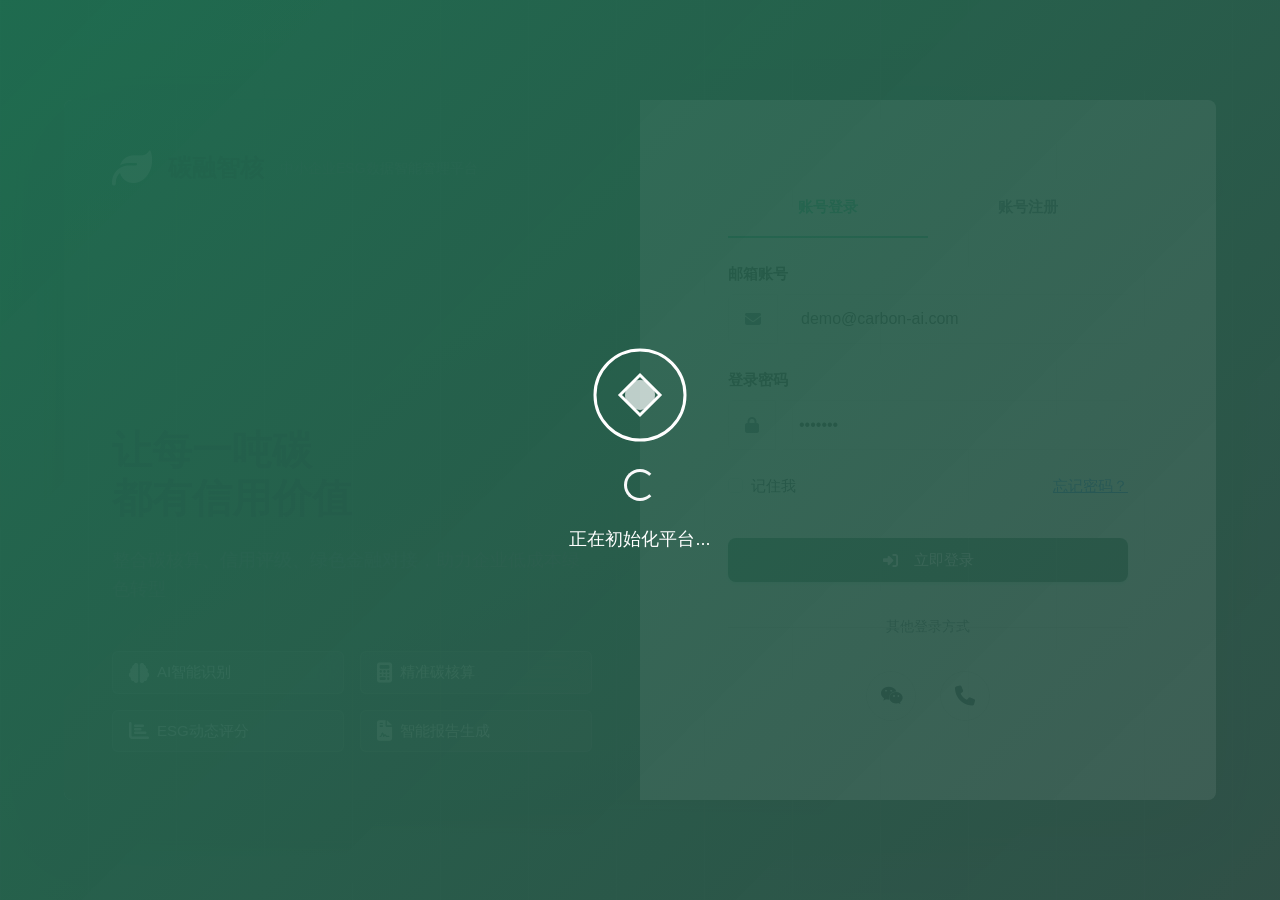
==== index.html @ c1883a3b "Add files via upload" ====
<!DOCTYPE html>
<html lang="zh-CN">
<head>
    <meta charset="UTF-8">
    <meta name="viewport" content="width=device-width, initial-scale=1.0">
    <title>碳融智核 - 中小企业ESG与碳数据智能管理平台</title>
    <meta name="description" content="专为中小企业打造的ESG数据自动化与绿色金融赋能平台，助力企业低成本、高效率完成绿色转型">
    <meta name="keywords" content="碳管理,ESG,绿色金融,中小企业,碳中和,可持续发展">
    
    <!-- Open Graph 社交媒体分享 -->
    <meta property="og:title" content="碳融智核 - 中小企业ESG智能管理平台">
    <meta property="og:description" content="让碳迹有信用，让绿色更融易">
    <meta property="og:image" content="images/og-image.jpg">
    <meta property="og:url" content="https://carbon-platform.com">
    
    <!-- 样式文件 -->
    <link rel="stylesheet" href="style.css">
    <link rel="stylesheet" href="https://cdnjs.cloudflare.com/ajax/libs/font-awesome/6.4.0/css/all.min.css">
    <link href="https://cdn.jsdelivr.net/npm/bootstrap@5.3.0/dist/css/bootstrap.min.css" rel="stylesheet">
    
    <!-- 图标 -->
    <link rel="icon" type="image/svg+xml" href="images/logo.svg">
    
    <!-- 数据可视化库 修复CDN引入顺序和稳定性 -->
    <script src="https://cdn.jsdelivr.net/npm/echarts@5.4.2/dist/echarts.min.js"></script>
    <script src="https://cdn.jsdelivr.net/npm/chart.js"></script>
    <script src="https://cdn.jsdelivr.net/npm/chartjs-plugin-datalabels@2.0.0"></script>
    <script src="visual-system.js"></script>
    
    <!-- 加载动画 -->
        <style>
        .fade-anim { animation: fadeInOut 2s infinite; }
        @keyframes fadeInOut { 0%, 100% { opacity: 0.4; } 50% { opacity: 1; box-shadow: 0 0 10px red; } }
        .flash-status { animation: flashText 1s infinite alternate; }
        @keyframes flashText { from { opacity: 1; } to { opacity: 0.5; } }

        .loading-overlay {
            position: fixed;
            top: 0;
            left: 0;
            width: 100%;
            height: 100%;
            background: linear-gradient(135deg, #1B5E20 0%, #2E7D32 100%);
            display: flex;
            flex-direction: column;
            justify-content: center;
            align-items: center;
            z-index: 9999;
            transition: opacity 0.5s ease;
        }

        /* 自动化事务流样式 */
        .event-stream-container {
            background: #f8f9fa;
            padding: 20px 0;
            border-bottom: 1px solid #e9ecef;
        }

        .event-stream {
            display: flex;
            align-items: center;
            justify-content: space-between;
            position: relative;
            padding: 20px 0;
        }

        .event-node {
            flex: 1;
            display: flex;
            flex-direction: column;
            align-items: center;
            position: relative;
            z-index: 2;
        }

        .event-icon {
            width: 60px;
            height: 60px;
            border-radius: 50%;
            background: #e9ecef;
            display: flex;
            align-items: center;
            justify-content: center;
            margin-bottom: 10px;
            transition: all 0.3s ease;
        }

        .event-icon i {
            font-size: 24px;
            color: #6c757d;
            transition: all 0.3s ease;
        }

        .event-content {
            text-align: center;
        }

        .event-content h6 {
            margin: 0 0 5px 0;
            font-size: 14px;
            font-weight: 600;
        }

        .event-content p {
            margin: 0 0 10px 0;
            font-size: 12px;
        }

        .event-status {
            font-size: 12px;
        }

        .status-indicator {
            padding: 2px 8px;
            border-radius: 10px;
            background: #e9ecef;
            color: #6c757d;
            transition: all 0.3s ease;
        }

        .event-connector {
            flex: 1;
            height: 2px;
            background: #e9ecef;
            position: relative;
            z-index: 1;
            transition: all 0.3s ease;
        }

        /* 完成状态样式 */
        .event-node.completed .event-icon {
            background: #28a745;
        }

        .event-node.completed .event-icon i {
            color: white;
        }

        .event-node.completed .status-indicator {
            background: #28a745;
        }

        /* 数据生命周期流水线样式 */
        #demo-upload .event-flow-container {
            display: flex;
            align-items: flex-start;
            gap: 20px;
            overflow: hidden;
            padding: 20px 0;
            width: 100%;
            max-width: 100%;
        }

        #demo-upload .event-step {
            display: flex;
            flex-direction: column;
            align-items: center;
            flex: 1;
            min-width: 120px;
        }

        #demo-upload .event-icon {
            width: 50px;
            height: 50px;
            border-radius: 50%;
            background: #6c757d;
            margin-bottom: 10px;
            position: relative;
            transition: all 0.3s ease;
        }

        #demo-upload .event-icon.completed {
            background: #28a745;
            box-shadow: 0 0 15px rgba(40, 167, 69, 0.5);
        }

        #demo-upload .event-icon.processing {
            background: #007bff;
            box-shadow: 0 0 15px rgba(0, 123, 255, 0.5);
            animation: spin 1s linear infinite;
        }

        @keyframes spin {
            0% { transform: rotate(0deg); }
            100% { transform: rotate(360deg); }
        }

        #demo-upload .event-step h6 {
            margin-bottom: 5px;
            font-size: 14px;
            font-weight: 600;
            text-align: center;
        }

        #demo-upload .event-step p {
            margin-bottom: 8px;
            font-size: 12px;
            text-align: center;
        }

        #demo-upload .event-status {
            margin-top: 5px;
        }

        #demo-upload .status-indicator {
            display: inline-block;
            padding: 2px 8px;
            border-radius: 10px;
            background: #e9ecef;
            color: #6c757d;
            font-size: 10px;
            text-align: center;
        }

        #demo-upload .event-step.completed .status-indicator {
            background: #d4edda;
            color: #155724;
        }

        #demo-upload .event-arrow {
            margin-top: 25px;
            width: 20px;
            height: 2px;
            background: #e9ecef;
            position: relative;
        }

        #demo-upload .event-arrow::after {
            content: '';
            position: absolute;
            right: 0;
            top: -3px;
            width: 0;
            height: 0;
            border-left: 6px solid #e9ecef;
            border-top: 4px solid transparent;
            border-bottom: 4px solid transparent;
        }

        /* 数据生命周期流水线样式 */
        #demo-upload .event-stream-container {
            padding: 0;
            margin-bottom: 0;
            border: none;
            background: transparent;
            backdrop-filter: none;
            -webkit-backdrop-filter: none;
            width: 100%;
            max-width: 100%;
            overflow: hidden;
        }

        #demo-upload .event-stream {
            display: flex;
            align-items: center;
            justify-content: space-between;
            position: relative;
            min-height: 100px;
            padding: 0;
            width: 100%;
            max-width: 100%;
            overflow: hidden;
        }

        #demo-upload .event-stream-line {
            position: absolute;
            top: 50%;
            left: 0;
            right: 0;
            height: 2px;
            background: #e9ecef;
            z-index: 0;
            transform: translateY(-50%);
        }

        #demo-upload .event-stream-line-glow {
            position: absolute;
            top: 50%;
            left: 0;
            right: 0;
            height: 2px;
            background: linear-gradient(90deg, transparent, #28a745, transparent);
            z-index: 1;
            transform: translateY(-50%);
            animation: glow 2s ease-in-out infinite;
        }

        @keyframes glow {
            0% {
                background-position: -100% 0;
            }
            100% {
                background-position: 100% 0;
            }
        }

        #demo-upload .event-node {
            position: relative;
            z-index: 2;
            display: flex;
            flex-direction: column;
            align-items: center;
            flex: 1;
            cursor: pointer;
            transition: transform 0.3s ease;
        }

        #demo-upload .event-node:hover {
            transform: translateY(-5px);
        }

        #demo-upload .event-icon {
            width: 50px;
            height: 50px;
            border-radius: 50%;
            background: #6c757d;
            color: white;
            display: flex;
            align-items: center;
            justify-content: center;
            margin-bottom: 10px;
            position: relative;
            transition: all 0.3s ease;
            box-shadow: 0 4px 6px rgba(0, 0, 0, 0.1);
        }

        #demo-upload .event-icon i {
            font-size: 20px;
            color: white;
        }

        #demo-upload .event-icon.completed {
            background: #28a745;
            box-shadow: 0 0 15px rgba(40, 167, 69, 0.5);
        }

        #demo-upload .event-icon.completed::after {
            content: '';
            position: absolute;
            top: -2px;
            left: -2px;
            right: -2px;
            bottom: -2px;
            border-radius: 50%;
            background: linear-gradient(45deg, #28a745, #20c997, #28a745);
            z-index: -1;
            animation: pulse 2s ease-in-out infinite;
        }

        @keyframes pulse {
            0% {
                transform: scale(1);
                opacity: 1;
            }
            50% {
                transform: scale(1.05);
                opacity: 0.7;
            }
            100% {
                transform: scale(1);
                opacity: 1;
            }
        }

        #demo-upload .ripple {
            position: absolute;
            top: 50%;
            left: 50%;
            width: 0;
            height: 0;
            border-radius: 50%;
            background: rgba(255, 255, 255, 0.3);
            transform: translate(-50%, -50%);
            transition: width 0.6s, height 0.6s;
        }

        #demo-upload .event-icon.completed .ripple {
            width: 100px;
            height: 100px;
            opacity: 0;
            animation: ripple 2s ease-out infinite;
        }

        @keyframes ripple {
            0% {
                width: 0;
                height: 0;
                opacity: 0.5;
            }
            100% {
                width: 100px;
                height: 100px;
                opacity: 0;
            }
        }

        #demo-upload .event-label {
            font-size: 12px;
            text-align: center;
            font-weight: 500;
            color: #495057;
            transition: color 0.3s ease;
        }

        #demo-upload .event-node:hover .event-label {
            color: #28a745;
        }

        .event-connector.completed {
            background: #28a745;
        }

        /* 进行中状态样式 */
        .event-node.processing .event-icon {
            background: #007bff;
            animation: pulse 1.5s infinite;
        }

        .event-node.processing .event-icon i {
            color: white;
        }

        .event-node.processing .status-indicator {
            background: #007bff;
            color: white;
        }

        @keyframes pulse {
            0% {
                box-shadow: 0 0 0 0 rgba(0, 123, 255, 0.7);
            }
            70% {
                box-shadow: 0 0 0 10px rgba(0, 123, 255, 0);
            }
            100% {
                box-shadow: 0 0 0 0 rgba(0, 123, 255, 0);
            }
        }
        .loading-logo {
            width: 100px;
            height: 100px;
            margin-bottom: 20px;
            animation: pulse 2s infinite;
        }
        .loading-text {
            color: white;
            font-size: 1.5rem;
            margin-top: 20px;
        }
        @keyframes pulse {
            0% { transform: scale(1); }
            50% { transform: scale(1.1); }
            100% { transform: scale(1); }
        }
        /* 修复同步提示框默认隐藏 */
        #databaseStatus {
            display: none;
        }
    </style>
</head>
<body>
    <!-- 加载动画 -->
    <div id="loadingOverlay" class="loading-overlay">
        <div class="loading-logo">
            <svg viewBox="0 0 100 100">
                <circle cx="50" cy="50" r="45" fill="none" stroke="white" stroke-width="3"/>
                <path d="M30,50 L50,30 L70,50 L50,70 Z" fill="none" stroke="white" stroke-width="3"/>
                <circle cx="50" cy="50" r="15" fill="white" opacity="0.7"/>
            </svg>
        </div>
        <div class="spinner-border text-light" role="status">
            <span class="visually-hidden">加载中...</span>
        </div>
        <div class="loading-text">正在初始化平台...</div>
    </div>

    <!-- 登录页面容器 -->
    <div id="loginPage" class="login-page">
        <div class="login-container">
            <div class="login-left">
                <div class="login-brand">
                    <i class="fas fa-leaf"></i>
                    <h1>碳融智核</h1>
                    <p>中小企业ESG数据智能管理平台</p>
                </div>
                <div class="login-slogan">
                    <h2>让每一吨碳<br><span>都有信用价值</span></h2>
                    <p>整合碳核算、信用评级、绿色金融对接，助力企业低成本绿色转型</p>
                    <div class="login-features">
                        <div class="feature-item">
                            <i class="fas fa-brain"></i>
                            <span>AI智能识别</span>
                        </div>
                        <div class="feature-item">
                            <i class="fas fa-calculator"></i>
                            <span>精准碳核算</span>
                        </div>
                        <div class="feature-item">
                            <i class="fas fa-chart-bar"></i>
                            <span>ESG动态评分</span>
                        </div>
                        <div class="feature-item">
                            <i class="fas fa-file-contract"></i>
                            <span>智能报告生成</span>
                        </div>
                    </div>
                </div>
            </div>
            <div class="login-right">
                <div class="login-form-box">
                    <div class="login-tabs">
                        <button class="login-tab active" data-tab="login">账号登录</button>
                        <button class="login-tab" data-tab="register">账号注册</button>
                    </div>
                    <div id="loginForm" class="login-content active">
                        <form id="loginFormContent">
                            <div class="mb-4">
                                <label class="form-label">邮箱账号</label>
                                <div class="input-group">
                                    <span class="input-group-text"><i class="fas fa-envelope"></i></span>
                                    <input type="email" class="form-control" placeholder="请输入登录邮箱" value="demo@carbon-ai.com" required>
                                </div>
                            </div>
                            <div class="mb-4">
                                <label class="form-label">登录密码</label>
                                <div class="input-group">
                                    <span class="input-group-text"><i class="fas fa-lock"></i></span>
                                    <input type="password" class="form-control" placeholder="请输入登录密码" value="demo123" required>
                                </div>
                            </div>
                            <div class="mb-4 form-check">
                                <input type="checkbox" class="form-check-input" id="rememberMe">
                                <label class="form-check-label" for="rememberMe">记住我</label>
                                <a href="#" class="float-end">忘记密码？</a>
                            </div>
                            <button type="submit" class="btn btn-primary w-100 btn-lg login-btn">
                                <i class="fas fa-sign-in-alt me-2"></i>立即登录
                            </button>
                        </form>
                        <div class="login-divider">
                            <span>其他登录方式</span>
                        </div>
                        <div class="login-other">
                            <button class="other-login-btn"><i class="fab fa-weixin"></i></button>
                            <button class="other-login-btn"><i class="fas fa-phone"></i></button>
                        </div>
                    </div>
                    <div id="registerForm" class="login-content">
                        <form id="registerFormContent">
                            <div class="row">
                                <div class="col-md-6 mb-3">
                                    <label class="form-label">姓名</label>
                                    <input type="text" class="form-control" placeholder="请输入姓名" required>
                                </div>
                                <div class="col-md-6 mb-3">
                                    <label class="form-label">企业名称</label>
                                    <input type="text" class="form-control" placeholder="请输入企业名称">
                                </div>
                            </div>
                            <div class="mb-3">
                                <label class="form-label">邮箱</label>
                                <input type="email" class="form-control" placeholder="请输入邮箱" required>
                            </div>
                            <div class="mb-3">
                                <label class="form-label">密码</label>
                                <input type="password" class="form-control" placeholder="至少8位字符" required>
                            </div>
                            <div class="mb-3">
                                <label class="form-label">确认密码</label>
                                <input type="password" class="form-control" placeholder="再次输入密码" required>
                            </div>
                            <div class="mb-4 form-check">
                                <input type="checkbox" class="form-check-input" id="agreeTerms" required>
                                <label class="form-check-label" for="agreeTerms">我已阅读并同意《用户服务协议》和《隐私政策》</label>
                            </div>
                            <button type="submit" class="btn btn-success w-100 btn-lg">
                                <i class="fas fa-user-plus me-2"></i>注册账号
                            </button>
                        </form>
                    </div>
                </div>
            </div>
        </div>
    </div>

    <!-- 主应用容器（登录后显示） -->
   <div id="appMain" class="app-main">
        <!-- 顶部导航栏 -->
       <nav class="top-navbar" id="mainNavbar">
            <div class="navbar-left">
                <button class="sidebar-toggle" id="sidebarToggle">
                    <i class="fas fa-bars"></i>
                </button>
                <a class="navbar-brand" href="#home">
                    <i class="fas fa-leaf me-2"></i>
                    <strong>碳融智核</strong>
                    <small class="text-light ms-2 d-none d-md-inline">ESG数据智能平台</small>
                </a>
            </div>
            <div class="navbar-right">
                <div class="nav-item me-3">
                    <button class="btn btn-outline-light btn-sm" id="themeToggle">
                        <i class="fas fa-moon"></i>
                    </button>
                </div>
                <div class="nav-item dropdown">
                    <button class="btn btn-outline-light dropdown-toggle" type="button" data-bs-toggle="dropdown">
                        <i class="fas fa-bell me-1"></i>
                        <span class="badge bg-danger">3</span>
                    </button>
                    <ul class="dropdown-menu dropdown-menu-end">
                        <li><a class="dropdown-item" href="#">政策更新提醒</a></li>
                        <li><a class="dropdown-item" href="#">报告生成完成</a></li>
                        <li><a class="dropdown-item" href="#">金融产品推荐</a></li>
                    </ul>
                </div>
                <div class="nav-item ms-3">
                    <div class="user-info dropdown">
                        <button class="btn btn-outline-light dropdown-toggle" type="button" data-bs-toggle="dropdown" id="userInfoBtn">
                            <i class="fas fa-user me-1"></i>
                            <span id="userName">用户</span>
                        </button>
                        <ul class="dropdown-menu dropdown-menu-end">
                            <li><a class="dropdown-item" href="#profile"><i class="fas fa-user-circle me-2"></i>个人中心</a></li>
                            <li><a class="dropdown-item" href="#settings"><i class="fas fa-cog me-2"></i>账号设置</a></li>
                            <li><hr class="dropdown-divider"></li>
                            <li><a class="dropdown-item" href="#" id="logoutBtn"><i class="fas fa-sign-out-alt me-2"></i>退出登录</a></li>
                        </ul>
                    </div>
                </div>
            </div>
        </nav>
<!-- ★ 新增 app-body 包裹层 -->
<div class="app-body">
    <!-- 侧边栏遮罩（移动端） -->
    <div class="sidebar-overlay" id="sidebarOverlay"></div>
    <!-- 左侧侧边栏 -->
    <aside class="sidebar" id="sidebar">
        <div class="sidebar-search">
            <input 
                id="searchInput" 
                type="text" 
                placeholder="搜索页面 / 功能" 
                autocomplete="off"
            >
            <div id="searchResults" class="sidebar-search-results" aria-live="polite"></div>
        </div>

        <div class="sidebar-menu">
            <ul class="menu-list">
                <li class="menu-item active">
                    <a href="#home" class="menu-link" onclick="document.getElementById('breadcrumb').innerHTML='<a href=&quot;#home&quot; style=&quot;color:#009664; text-decoration:none;&quot;>首页</a> / 首页概览'">
                        <i class="fas fa-home"></i><span>首页概览</span>
                    </a>
                </li>

                <li>
                    <div class="menu-title text-success fw-bold" onclick="const sub=this.parentNode.querySelector('.sub');sub.style.display=sub.style.display=='none'?'block':'none'">
                        ★ 核心业务流 <i class="fas fa-chevron-down"></i>
                    </div>
                    <ul class="sub" style="padding-left:0; display:block;">
                        <li class="menu-item" data-page="demo-upload"><a href="#demo-upload" class="menu-link" onclick="document.getElementById('breadcrumb').innerHTML='<a href=&quot;#home&quot; style=&quot;color:#009664; text-decoration:none;&quot;>首页</a> / 核心业务流 / 上传识别'"><i class="fas fa-file-invoice"></i><span>上传识别</span></a></li>
                        <li class="menu-item" data-page="demo-carbon"><a href="#demo-carbon" class="menu-link" onclick="document.getElementById('breadcrumb').innerHTML='<a href=&quot;#home&quot; style=&quot;color:#009664; text-decoration:none;&quot;>首页</a> / 核心业务流 / 自动化碳核算'"><i class="fas fa-calculator"></i><span>自动化碳核算</span></a></li>
                        <li class="menu-item" data-page="demo-risk"><a href="#demo-risk" class="menu-link" onclick="document.getElementById('breadcrumb').innerHTML='<a href=&quot;#home&quot; style=&quot;color:#009664; text-decoration:none;&quot;>首页</a> / 核心业务流 / 风控检测'"><i class="fas fa-shield-alt"></i><span>风控检测</span></a></li>
                        <li class="menu-item" data-page="demo-report"><a href="#demo-report" class="menu-link" onclick="document.getElementById('breadcrumb').innerHTML='<a href=&quot;#home&quot; style=&quot;color:#009664; text-decoration:none;&quot;>首页</a> / 核心业务流 / AI诊断报告'"><i class="fas fa-robot"></i><span>AI 诊断报告</span></a></li>
                    </ul>
                </li>

                <li>
                    <div class="menu-title" onclick="const sub=this.parentNode.querySelector('.sub');sub.style.display=sub.style.display=='none'?'block':'none'">
                        数据管理 <i class="fas fa-chevron-down"></i>
                    </div>
                    <ul class="sub" style="padding-left:0; display:block;">
                        <li class="menu-item" data-page="features"><a href="#features" class="menu-link" onclick="document.getElementById('breadcrumb').innerHTML='<a href=&quot;#home&quot; style=&quot;color:#009664; text-decoration:none;&quot;>首页</a> / 数据管理 / 产品功能'"><i class="fas fa-cube"></i><span>产品功能</span></a></li>
                        <li class="menu-item" data-page="esg-calculator"><a href="#esg-calculator" class="menu-link" onclick="document.getElementById('breadcrumb').innerHTML='<a href=&quot;#home&quot; style=&quot;color:#009664; text-decoration:none;&quot;>首页</a> / 数据管理 / ESG智能计算器'"><i class="fas fa-calculator"></i><span>ESG智能计算器</span></a></li>
                        <li class="menu-item" data-page="data-center"><a href="#data-center" class="menu-link" onclick="document.getElementById('breadcrumb').innerHTML='<a href=&quot;#home&quot; style=&quot;color:#009664; text-decoration:none;&quot;>首页</a> / 数据管理 / 数据报告中心'"><i class="fas fa-file-alt"></i><span>数据报告中心</span></a></li>
                        <li class="menu-item" data-page="finance-match"><a href="#finance-match" class="menu-link" onclick="document.getElementById('breadcrumb').innerHTML='<a href=&quot;#home&quot; style=&quot;color:#009664; text-decoration:none;&quot;>首页</a> / 数据管理 / 绿色金融对接'"><i class="fas fa-handshake"></i><span>绿色金融对接</span></a></li>
                    </ul>
                </li>

                <li>
                    <div class="menu-title" onclick="const sub=this.parentNode.querySelector('.sub');sub.style.display=sub.style.display=='none'?'block':'none'">
                        行业服务 <i class="fas fa-chevron-down"></i>
                    </div>
                    <ul class="sub" style="padding-left:0; display:block;">
                        <li class="menu-item" data-page="solutions"><a href="#solutions" class="menu-link" onclick="document.getElementById('breadcrumb').innerHTML='<a href=&quot;#home&quot; style=&quot;color:#009664; text-decoration:none;&quot;>首页</a> / 行业服务 / 行业解决方案'"><i class="fas fa-gem"></i><span>行业解决方案</span></a></li>
                        <li class="menu-item" data-page="cases"><a href="#cases" class="menu-link" onclick="document.getElementById('breadcrumb').innerHTML='<a href=&quot;#home&quot; style=&quot;color:#009664; text-decoration:none;&quot;>首页</a> / 行业服务 / 客户成功案例'"><i class="fas fa-briefcase"></i><span>客户成功案例</span></a></li>
                    </ul>
                </li>

                <li>
                    <div class="menu-title" onclick="const sub=this.parentNode.querySelector('.sub');sub.style.display=sub.style.display=='none'?'block':'none'">
                        系统设置 <i class="fas fa-chevron-down"></i>
                    </div>
                    <ul class="sub" style="padding-left:0; display:block;">
                        <li class="menu-item" data-page="about"><a href="#about" class="menu-link" onclick="document.getElementById('breadcrumb').innerHTML='<a href=&quot;#home&quot; style=&quot;color:#009664; text-decoration:none;&quot;>首页</a> / 系统设置 / 关于我们'"><i class="fas fa-info-circle"></i><span>关于我们</span></a></li>
                        <li class="menu-item" data-page="settings"><a href="#settings" class="menu-link" onclick="document.getElementById('breadcrumb').innerHTML='<a href=&quot;#home&quot; style=&quot;color:#009664; text-decoration:none;&quot;>首页</a> / 系统设置 / 系统设置'"><i class="fas fa-cog"></i><span>系统设置</span></a></li>
                    </ul>
                </li>
            </ul>
        </div>
    </aside>

        <!-- 主内容区域 -->
        <main class="main-content" id="mainContent">
            <!-- 快捷工具栏 -->
            <div class="quick-toolbar">
                <button class="tool-btn" data-bs-toggle="modal" data-bs-target="#calculatorModal" title="碳计算器">
                    <i class="fas fa-calculator"></i>
                </button>
                <button class="tool-btn" data-bs-toggle="modal" data-bs-target="#reportModal" title="报告生成">
                    <i class="fas fa-file-alt"></i>
                </button>
                <button class="tool-btn" onclick="window.open('https://carbon-platform.com/docs', '_blank')" title="使用文档">
                    <i class="fas fa-book"></i>
                </button>
                <button class="tool-btn" id="scrollTopBtn" title="返回顶部">
                    <i class="fas fa-arrow-up"></i>
                </button>
            </div>

            <!-- 自动化事务流组件 -->


            <!-- 页面容器 - 所有原有功能模块完整保留 -->
            <div class="page-container">
                <!-- 首页模块 -->
             <section id="home" class="page-section active">
    
    <div class="hero-section">
        <div class="container">
            <div class="row align-items-center">
                <div class="col-lg-6">
                    <h1 class="display-4 fw-bold mb-4 animate-text">
                        让每一吨碳<br>
                        <span class="text-gradient">都有信用价值</span>
                    </h1>
                    <p class="lead mb-4">
                        专为中小企业打造的ESG数据自动化平台，整合碳核算、信用评级、绿色金融对接，助力企业实现低成本绿色转型。
                    </p>
                    
                    <div class="hero-stats mb-5">
                        <div class="row g-3">
                            <div class="col-4">
                                <div class="stat-item">
                                    <div class="stat-value" data-count="5000">0</div>
                                    <div class="stat-label">服务企业</div>
                                </div>
                            </div>
                            <div class="col-4">
                                <div class="stat-item">
                                    <div class="stat-value" data-count="70">0</div>
                                    <div class="stat-label">成本降低%</div>
                                </div>
                            </div>
                            <div class="col-4">
                                <div class="stat-item">
                                    <div class="stat-value" data-count="24">0</div>
                                    <div class="stat-label">报告生成(小时)</div>
                                </div>
                            </div>
                        </div>
                    </div>
                    
                    <div class="d-flex flex-wrap gap-3 mb-5">
                        <a href="#solutions" class="btn btn-primary btn-lg page-link" data-page="solutions">
                            <i class="fas fa-rocket me-2"></i>立即体验
                        </a>
                        <a href="#features" class="btn btn-outline-light btn-lg page-link" data-page="features">
                            <i class="fas fa-play-circle me-2"></i>观看演示
                        </a>
                        <button class="btn btn-light btn-lg" data-bs-toggle="modal" data-bs-target="#contactModal">
                            <i class="fas fa-phone-alt me-2"></i>联系我们
                        </button>
                    </div>
                </div>
                <div class="col-lg-5 ms-auto d-none d-lg-block">
                    <div class="hero-insight-panel">
                        <div class="insight-header">
                            <div>
                                <span class="insight-kicker">Carbon Flow</span>
                                <h3>ESG Data Loop</h3>
                            </div>
                            <span class="insight-status">Live</span>
                        </div>
                        <div class="insight-metrics">
                            <div>
                                <strong>45,820</strong>
                                <span>tCO2e</span>
                            </div>
                            <div>
                                <strong>86</strong>
                                <span>ESG Score</span>
                            </div>
                            <div>
                                <strong>A</strong>
                                <span>Credit</span>
                            </div>
                        </div>
                        <div class="carbon-flow-visual">
                            <span class="flow-node node-ocr">OCR</span>
                            <span class="flow-node node-calc">Carbon</span>
                            <span class="flow-node node-risk">Risk</span>
                            <span class="flow-node node-finance">Finance</span>
                            <span class="flow-line line-1"></span>
                            <span class="flow-line line-2"></span>
                            <span class="flow-line line-3"></span>
                        </div>
                        <div class="insight-bars">
                            <div><span>Scope 1</span><i style="--v: 42%"></i></div>
                            <div><span>Scope 2</span><i style="--v: 76%"></i></div>
                            <div><span>Scope 3</span><i style="--v: 58%"></i></div>
                        </div>
                    </div>
                </div>
            </div>
        </div>
    </div>

    <div class="dashboard-container">
        
        <div class="stat-cards-row">
            <div class="stat-card" onclick="document.querySelector('[data-page=\'demo-upload\'] a').click()">
                <div class="stat-icon"><i class="fas fa-file-invoice"></i></div>
                <div class="stat-info">
                    <div class="stat-title">累计处理文件</div>
                 <div class="stat-number" data-kpi="total_vouchers" data-target="0">0</div>
                </div>
            </div>
            <div class="stat-card" onclick="document.querySelector('[data-page=\'demo-calc\'] a').click()">
                <div class="stat-icon"><i class="fas fa-leaf"></i></div>
                <div class="stat-info">
                    <div class="stat-title">总碳核算量 (吨)</div>
                  <div class="stat-number" data-kpi="total_carbon_emission" data-target="0">0</div>
                </div>
            </div>
            <div class="stat-card">
                <div class="stat-icon"><i class="fas fa-chart-line"></i></div>
                <div class="stat-info">
                    <div class="stat-title">企业平均 ESG 得分</div>
                    <div class="stat-number" data-kpi="average_esg_score" data-target="0">0</div>
                </div>
            </div>
            <div class="stat-card" onclick="document.querySelector('[data-page=\'finance-match\'] a').click()">
                <div class="stat-icon"><i class="fas fa-handshake"></i></div>
                <div class="stat-info">
                    <div class="stat-title">成功对接金融产品</div>
                  <div class="stat-number" data-kpi="matched_finance_products" data-target="0">0</div>
                </div>
            </div>
        </div>

        <div class="home-intelligence-grid">
            <div class="intel-tile tile-carbon">
                <div class="intel-icon"><i class="fas fa-cloud"></i></div>
                <div class="intel-content">
                    <span class="intel-label">累计核算碳排</span>
                    <strong>128,460</strong>
                    <small>tCO2e 已纳入可信核算口径</small>
                </div>
                <div class="intel-pulse"></div>
            </div>
            <div class="intel-tile tile-health">
                <div class="intel-icon"><i class="fas fa-heart-pulse"></i></div>
                <div class="intel-content">
                    <span class="intel-label">碳资产健康度评分</span>
                    <strong>87.6</strong>
                    <small>处于行业绿色金融准入优良区间</small>
                </div>
                <div class="intel-ring" aria-hidden="true"></div>
            </div>
            <div class="intel-tile tile-chain">
                <div class="intel-icon"><i class="fas fa-cubes"></i></div>
                <div class="intel-content">
                    <span class="intel-label">区块链节点运行状态</span>
                    <strong>99.98%</strong>
                    <small>4 个存证节点在线，最近同步 8 秒前</small>
                </div>
                <div class="intel-node-line" aria-hidden="true"></div>
            </div>
        </div>

        <div class="home-panorama-card">
            <div class="panorama-header">
                <div>
                    <span class="insight-kicker">Business Trend</span>
                    <h3>排放趋势与行业基准定位</h3>
                    <p>以月度核算结果对比行业平均与绿色标杆，快速判断企业当前减排压力与融资可解释空间。</p>
                </div>
                <div class="panorama-legend">
                    <span><i class="legend-dot dot-self"></i>本企业</span>
                    <span><i class="legend-dot dot-industry"></i>行业平均</span>
                    <span><i class="legend-dot dot-benchmark"></i>绿色标杆</span>
                </div>
            </div>
            <div id="homePanoramaChart" class="home-panorama-chart"></div>
            <div class="panorama-caption">
                当前企业排放强度自 3 月后持续下行，但仍高于绿色标杆区间，建议优先治理外购电力与运输活动数据。
            </div>
        </div>

        <div class="dashboard-main-row">
            <div class="recent-records-panel">
                <h3><i class="fas fa-history"></i> 最近核算记录</h3>
                <table class="recent-table">
                    <thead>
                        <tr>
                            <th>企业名称</th>
                            <th>核算时间</th>
                            <th>ESG 评级</th>
                            <th>状态</th>
                        </tr>
                    </thead>
                    <tbody>
                        <tr>
                            <td>绿能科技股份有限公司</td>
                            <td>2025-10-25 14:30</td>
                            <td><span class="badge badge-a">A级</span></td>
                            <td><span class="status success">已完成</span></td>
                        </tr>
                        <tr>
                            <td>环宇制造工厂</td>
                            <td>2025-10-24 09:15</td>
                            <td><span class="badge badge-b">B级</span></td>
                            <td><span class="status success">已完成</span></td>
                        </tr>
                        <tr>
                            <td>未来出行物流公司</td>
                            <td>2025-10-24 16:45</td>
                            <td><span class="badge badge-c">C级</span></td>
                            <td><span class="status warning">需复核</span></td>
                        </tr>
                    </tbody>
                </table>
            </div>
        </div>

        

    </div>
</section>

                <!-- 产品功能模块 -->
                <section id="features" class="page-section section-padding">
                    <div class="container">
                        <div class="section-header text-center mb-5">
                            <h2 class="section-title">核心产品功能</h2>
                            <p class="section-subtitle">一站式解决中小企业碳管理与ESG数据挑战</p>
                        </div>
                        
                        <div class="row g-4">
                            <!-- 功能卡片 -->
                            <div class="col-lg-3 col-md-6">
                                <div class="feature-card" data-aos="fade-up">
                                    <div class="feature-icon">
                                        <i class="fas fa-brain"></i>
                                    </div>
                                    <h4>AI智能识别</h4>
                                    <p>基于OCR+NLP技术，自动识别发票、账单、物流单等票据，准确率>95%</p>
                                    <ul class="feature-list">
                                        <li>支持20+种票据格式</li>
                                        <li>多语言识别</li>
                                        <li>批量处理</li>
                                    </ul>
                                    <button class="btn btn-sm btn-outline-primary" data-bs-toggle="modal" data-bs-target="#ocrDemoModal">
                                        体验识别
                                    </button>
                                </div>
                            </div>
                            
                            <div class="col-lg-3 col-md-6">
                                <div class="feature-card" data-aos="fade-up" data-aos-delay="100">
                                    <div class="feature-icon">
                                        <i class="fas fa-calculator"></i>
                                    </div>
                                    <h4>精准碳核算</h4>
                                    <p>符合国家标准的核算体系，覆盖范围1、2、3碳排放</p>
                                    <ul class="feature-list">
                                        <li>50+行业排放因子库</li>
                                        <li>自动化计算引擎</li>
                                        <li>动态更新因子</li>
                                    </ul>
                                    <button class="btn btn-sm btn-outline-primary" onclick="openCalculator('carbon')">
                                        开始计算
                                    </button>
                                </div>
                            </div>
                            
                            <div class="col-lg-3 col-md-6">
                                <div class="feature-card" data-aos="fade-up" data-aos-delay="200">
                                    <div class="feature-icon">
                                        <i class="fas fa-chart-bar"></i>
                                    </div>
                                    <h4>ESG动态评分</h4>
                                    <p>多维度评分模型，实时反映企业ESG表现</p>
                                    <ul class="feature-list">
                                        <li>环境(E)维度评分</li>
                                        <li>社会(S)维度评分</li>
                                        <li>治理(G)维度评分</li>
                                    </ul>
                                    <button class="btn btn-sm btn-outline-primary" onclick="openCalculator('esg')">
                                        查看评分
                                    </button>
                                </div>
                            </div>
                            
                            <div class="col-lg-3 col-md-6">
                                <div class="feature-card" data-aos="fade-up" data-aos-delay="300">
                                    <div class="feature-icon">
                                        <i class="fas fa-file-contract"></i>
                                    </div>
                                    <h4>智能报告生成</h4>
                                    <p>AIGC技术自动生成合规报告，支持多场景适配</p>
                                    <ul class="feature-list">
                                        <li>10+报告模板</li>
                                        <li>分钟级生成</li>
                                        <li>多格式导出</li>
                                    </ul>
                                    <button class="btn btn-sm btn-outline-primary" data-bs-toggle="modal" data-bs-target="#reportModal">
                                        生成报告
                                    </button>
                                </div>
                            </div>
                        </div>
                        
                        <!-- 功能展示 -->
                        <div class="row mt-5 pt-5">
                            <div class="col-lg-6">
                                <div class="feature-demo">
                                    <div class="demo-header">
                                        <h3><i class="fas fa-bolt me-2"></i>实时数据驾驶舱</h3>
                                        <p class="text-muted">可视化监控企业碳足迹与ESG表现</p>
                                    </div>
                                    <div class="demo-content">
                                        <div id="dashboardDemo" style="height: 400px;"></div>
                                    </div>
                                </div>
                            </div>
                            <div class="col-lg-6">
                                <div class="feature-demo">
                                    <div class="demo-header">
                                        <h3><i class="fas fa-university me-2"></i>绿色金融对接</h3>
                                        <p class="text-muted">连接银行、投资机构的绿色金融产品</p>
                                    </div>
                                    <div class="demo-content">
                                        <div class="finance-products">
                                            <div class="product-card featured">
                                                <div class="product-badge">热门</div>
                                                <h5>绿色信贷优惠包</h5>
                                                <div class="product-details">
                                                    <p><i class="fas fa-percentage text-success me-2"></i>利率优惠：LPR-50BP</p>
                                                    <p><i class="fas fa-money-bill-wave text-primary me-2"></i>额度：最高500万元</p>
                                                    <p><i class="fas fa-clock text-warning me-2"></i>期限：1-3年</p>
                                                </div>
                                                <button class="btn btn-sm btn-success w-100 mt-3" onclick="applyProduct(1)">
                                                    立即申请
                                                </button>
                                            </div>
                                            <div class="product-card">
                                                <h5>供应链绿色金融</h5>
                                                <div class="product-details">
                                                    <p><i class="fas fa-percentage text-success me-2"></i>账期延长至90天</p>
                                                    <p><i class="fas fa-tags text-primary me-2"></i>需ESG评分≥75分</p>
                                                </div>
                                                <button class="btn btn-sm btn-outline-primary w-100 mt-3" onclick="applyProduct(2)">
                                                    查看详情
                                                </button>
                                            </div>
                                        </div>
                                    </div>
                                </div>
                            </div>
                        </div>
                    </div>
                </section>

                <!-- ESG计算器模块 -->
                <section id="esg-calculator" class="page-section section-padding bg-light">
                    <section id="esg-calc" class="page-section">
    <div class="container mt-4">
        <div class="d-flex justify-content-between align-items-center mb-4">
            <h2><i class="fas fa-calculator text-success me-2"></i>ESG 智能评价中心</h2>
            <button class="btn btn-outline-success btn-sm" onclick="triggerESGAnimation()">
                <i class="fas fa-sync-alt me-1"></i> 重新计算
            </button>
        </div>

        <div class="row">
            <div class="col-lg-4">
                <div class="card shadow-sm text-center mb-4 score-card">
                    <div class="card-body">
                        <h5 class="text-muted">ESG 综合评分</h5>
                        <div class="display-1 fw-bold text-success my-3" id="esg-total-score">0</div>
                        <div class="badge bg-success fs-6 px-3 py-2">评级：A (极佳)</div>
                        <hr>
                        <div class="row">
                            <div class="col-4">
                                <div class="fw-bold">E</div>
                                <div class="text-success" id="score-e">0</div>
                            </div>
                            <div class="col-4 border-start border-end">
                                <div class="fw-bold">S</div>
                                <div class="text-primary" id="score-s">0</div>
                            </div>
                            <div class="col-4">
                                <div class="fw-bold">G</div>
                                <div class="text-info" id="score-g">0</div>
                            </div>
                        </div>
                    </div>
                </div>

                <div class="card shadow-sm mb-4">
                    <div class="card-body">
                        <h6><i class="fas fa-info-circle text-muted me-2"></i>维度权重说明</h6>
                        <ul class="list-unstyled small mb-0 mt-3">
                            <li class="mb-2"><span class="dot bg-success"></span> <strong>环境 (E):</strong> 碳排放、资源消耗 (40%)</li>
                            <li class="mb-2"><span class="dot bg-primary"></span> <strong>社会 (S):</strong> 员工权益、供应链管理 (30%)</li>
                            <li><span class="dot bg-info"></span> <strong>治理 (G):</strong> 合规性、透明度 (30%)</li>
                        </ul>
                    </div>
                </div>
            </div>

            <div class="col-lg-8">
                <div class="card shadow-sm mb-4">
                    <div class="card-header bg-white">
                        <h5 class="mb-0">核心改进建议</h5>
                    </div>
                    <div class="card-body">
                        <div class="suggestion-item d-flex align-items-start mb-3 p-3 border rounded">
                            <div class="suggestion-icon bg-light-success text-success me-3">
                                <i class="fas fa-leaf"></i>
                            </div>
                            <div>
                                <h6 class="fw-bold">优化碳排管理</h6>
                                <p class="text-muted small mb-0">您当前的单位产值碳强高于行业平均水平 12%，建议引入光伏屋顶降低电耗。</p>
                            </div>
                            <button class="btn btn-sm btn-link ms-auto">查看方案</button>
                        </div>
                        <div class="suggestion-item d-flex align-items-start mb-3 p-3 border rounded">
                            <div class="suggestion-icon bg-light-primary text-primary me-3">
                                <i class="fas fa-users"></i>
                            </div>
                            <div>
                                <h6 class="fw-bold">完善供应链审核</h6>
                                <p class="text-muted small mb-0">建议对二级供应商进行 ESG 问卷调查，提高社会责任维度分值。</p>
                            </div>
                            <button class="btn btn-sm btn-link ms-auto">下载模板</button>
                        </div>
                    </div>
                </div>

                <div class="card shadow-sm">
                    <div class="card-body text-center py-5">
                        <h5>ESG 维度分布图</h5>
                        <div class="mock-radar-chart">
                            <div class="radar-bar-wrapper d-flex align-items-end justify-content-center gap-4">
                                <div class="radar-bar" style="height: 85%; background: #28a745; width: 40px; border-radius: 4px 4px 0 0; position: relative;">
                                    <span style="position: absolute; bottom: -25px; left: 50%; transform: translateX(-50%); font-size: 12px;">E</span>
                                </div>
                                <div class="radar-bar" style="height: 72%; background: #007bff; width: 40px; border-radius: 4px 4px 0 0; position: relative;">
                                    <span style="position: absolute; bottom: -25px; left: 50%; transform: translateX(-50%); font-size: 12px;">S</span>
                                </div>
                                <div class="radar-bar" style="height: 90%; background: #17a2b8; width: 40px; border-radius: 4px 4px 0 0; position: relative;">
                                    <span style="position: absolute; bottom: -25px; left: 50%; transform: translateX(-50%); font-size: 12px;">G</span>
                                </div>
                            </div>
                        </div>
                    </div>
                </div>
            </div>
        </div>
    </div>
</section>
                    <div class="container">
                        <div class="section-header text-center mb-5">
                            <h2 class="section-title">ESG智能计算器</h2>
                            <p class="section-subtitle">快速评估企业ESG表现，获得专业评分报告</p>
                        </div>
                        
                        <div class="row">
                            <div class="col-lg-8">
                                <div class="calculator-container">
                                    <div class="calculator-tabs">
                                        <button class="calc-tab active" data-target="env-calc">
                                            <i class="fas fa-leaf me-2"></i>环境(E)计算
                                        </button>
                                        <button class="calc-tab" data-target="social-calc">
                                            <i class="fas fa-users me-2"></i>社会(S)评估
                                        </button>
                                        <button class="calc-tab" data-target="gov-calc">
                                            <i class="fas fa-landmark me-2"></i>治理(G)分析
                                        </button>
                                    </div>
                                    
                                    <div class="calculator-content">
                                        <!-- 环境计算器 -->
                                        <div id="env-calc" class="calc-panel active">
                                            <h4 class="mb-4">环境绩效计算</h4>
                                            <div class="row g-3">
                                                <div class="col-md-6">
                                                    <div class="form-group">
                                                        <label class="form-label">企业类型</label>
                                                        <select class="form-select" id="companyType">
                                                            <option value="ecommerce">电商企业</option>
                                                            <option value="manufacture" selected>制造企业</option>
                                                            <option value="service">服务企业</option>
                                                            <option value="logistics">物流企业</option>
                                                        </select>
                                                    </div>
                                                </div>
                                                <div class="col-md-6">
                                                    <div class="form-group">
                                                        <label class="form-label">年营收（万元）</label>
                                                        <input type="number" class="form-control" id="annualRevenue" value="1000">
                                                    </div>
                                                </div>
                                            </div>
                                            
                                            <div class="energy-inputs mt-4">
                                                <h5><i class="fas fa-bolt me-2"></i>能源消耗</h5>
                                                <div class="row g-3">
                                                    <div class="col-md-4">
                                                        <div class="input-group">
                                                            <span class="input-group-text">电力</span>
                                                            <input type="number" class="form-control" id="electricityUsage" value="10000" placeholder="kWh">
                                                            <span class="input-group-text">kWh</span>
                                                        </div>
                                                    </div>
                                                    <div class="col-md-4">
                                                        <div class="input-group">
                                                            <span class="input-group-text">天然气</span>
                                                            <input type="number" class="form-control" id="gasUsage" value="500" placeholder="m³">
                                                            <span class="input-group-text">m³</span>
                                                        </div>
                                                    </div>
                                                    <div class="col-md-4">
                                                        <div class="input-group">
                                                            <span class="input-group-text">燃油</span>
                                                            <input type="number" class="form-control" id="fuelUsage" value="200" placeholder="升">
                                                            <span class="input-group-text">升</span>
                                                        </div>
                                                    </div>
                                                </div>
                                            </div>
                                            
                                            <div class="waste-inputs mt-4">
                                                <h5><i class="fas fa-recycle me-2"></i>废弃物管理</h5>
                                                <div class="row g-3">
                                                    <div class="col-md-6">
                                                        <div class="input-group">
                                                            <span class="input-group-text">废弃物产生量</span>
                                                            <input type="number" class="form-control" id="wasteGeneration" value="10">

                                                            <span class="input-group-text">吨</span>
                                                        </div>
                                                    </div>
                                                    <div class="col-md-6">
                                                        <div class="input-group">
                                                            <span class="input-group-text">回收利用率</span>
                                                            <input type="number" class="form-control" id="recyclingRate" value="60" min="0" max="100">
                                                            <span class="input-group-text">%</span>
                                                        </div>
                                                    </div>
                                                </div>
                                            </div>
                                            
                                            <button class="btn btn-primary w-100 mt-4" onclick="calculateEnvironmental()">
                                                <i class="fas fa-calculator me-2"></i>计算环境绩效
                                            </button>
                                        </div>
                                        
                                        <!-- 社会评估 -->
                                        <div id="social-calc" class="calc-panel">
                                            <h4 class="mb-4">社会责任评估</h4>
                                            <div class="row g-3">
                                                <div class="col-md-6">
                                                    <div class="form-group">
                                                        <label class="form-label">企业员工规模</label>
                                                        <select class="form-select" id="employeeScale">
                                                            <option value="small">小型企业 (1-50人)</option>
                                                            <option value="medium" selected>中型企业 (51-300人)</option>
                                                            <option value="large">大型企业 (300人以上)</option>
                                                        </select>
                                                    </div>
                                                </div>
                                                <div class="col-md-6">
                                                    <div class="form-group">
                                                        <label class="form-label">员工满意度 (%)</label>
                                                        <input type="number" class="form-control" id="employeeSatisfaction" value="75" min="0" max="100">
                                                    </div>
                                                </div>
                                            </div>

                                            <div class="social-inputs mt-4">
                                                <h5><i class="fas fa-user-check me-2"></i>员工权益</h5>
                                                <div class="row g-3">
                                                    <div class="col-md-6">
                                                        <div class="input-group">
                                                            <span class="input-group-text">年度培训小时</span>
                                                            <input type="number" class="form-control" id="trainingHours" value="20" placeholder="小时/年">
                                                            <span class="input-group-text">小时</span>
                                                        </div>
                                                    </div>
                                                    <div class="col-md-6">
                                                        <div class="input-group">
                                                            <span class="input-group-text">员工流失率</span>
                                                            <input type="number" class="form-control" id="turnoverRate" value="15" min="0" max="100">
                                                            <span class="input-group-text">%</span>
                                                        </div>
                                                    </div>
                                                </div>
                                            </div>

                                            <div class="community-inputs mt-4">
                                                <h5><i class="fas fa-hands-helping me-2"></i>社区与供应链</h5>
                                                <div class="row g-3">
                                                    <div class="col-md-6">
                                                        <div class="input-group">
                                                            <span class="input-group-text">社区投入</span>
                                                            <input type="number" class="form-control" id="communityInvestment" value="50" placeholder="万元">
                                                            <span class="input-group-text">万元</span>
                                                        </div>
                                                    </div>
                                                    <div class="col-md-6">
                                                        <div class="input-group">
                                                            <span class="input-group-text">供应商ESG评估</span>
                                                            
                                                            <select class="form-select" id="supplierESG">
                                                                <option value="0">未评估</option>
                                                                <option value="30">部分评估</option>
                                                                <option value="60" selected>基本评估</option>
                                                                <option value="90">全面评估</option>
                                                            </select>
                                                        </div>
                                                    </div>
                                                </div>
                                            </div>

                                            <div class="customer-inputs mt-4">
                                                <h5><i class="fas fa-users me-2"></i>客户与消费者</h5>
                                                <div class="row g-3">
                                                    <div class="col-md-6">
                                                        <div class="input-group">
                                                            <span class="input-group-text">客户满意度</span>
                                                            <input type="number" class="form-control" id="customerSatisfaction" value="85" min="0" max="100">
                                                            <span class="input-group-text">%</span>
                                                        </div>
                                                    </div>
                                                    <div class="col-md-6">
                                                        <div class="input-group">
                                                            <span class="input-group-text">产品投诉率</span>
                                                            <input type="number" class="form-control" id="complaintRate" value="2" min="0" max="100">
                                                            <span class="input-group-text">%</span>
                                                        </div>
                                                    </div>
                                                </div>
                                            </div>

                                            <button class="btn btn-primary w-100 mt-4" onclick="calculateSocial()">
                                                <i class="fas fa-users me-2"></i>计算社会责任
                                            </button>
                                        </div>
                                        
                                        <!-- 治理分析 -->
                                        <div id="gov-calc" class="calc-panel">
                                            <h4 class="mb-4">公司治理分析</h4>
                                            <div class="row g-3">
                                                <div class="col-md-6">
                                                    <div class="form-group">
                                                        <label class="form-label">企业所有权性质</label>
                                                        <select class="form-select" id="ownershipType">
                                                            <option value="private">民营企业</option>
                                                            <option value="state" selected>国有企业</option>
                                                            <option value="foreign">外资企业</option>
                                                            <option value="mixed">混合所有制</option>
                                                        </select>
                                                    </div>
                                                </div>
                                                <div class="col-md-6">
                                                    <div class="form-group">
                                                        <label class="form-label">公司治理水平</label>
                                                        <select class="form-select" id="governanceLevel">
                                                            <option value="20">初始阶段</option>
                                                            <option value="40">发展阶段</option>
                                                            <option value="60" selected>规范阶段</option>
                                                            <option value="80">优化阶段</option>
                                                            <option value="100">卓越阶段</option>
                                                        </select>
                                                    </div>
                                                </div>
                                            </div>

                                            <div class="board-inputs mt-4">
                                                <h5><i class="fas fa-landmark me-2"></i>董事会结构</h5>
                                                <div class="row g-3">
                                                    <div class="col-md-6">
                                                        <div class="input-group">
                                                            <span class="input-group-text">独立董事比例</span>
                                                            <input type="number" class="form-control" id="independentDirectors" value="30" min="0" max="100">
                                                            <span class="input-group-text">%</span>
                                                        </div>
                                                    </div>
                                                    <div class="col-md-6">
                                                        <div class="input-group">
                                                            <span class="input-group-text">女性董事比例</span>
                                                            <input type="number" class="form-control" id="femaleDirectors" value="25" min="0" max="100">
                                                            <span class="input-group-text">%</span>
                                                        </div>
                                                    </div>
                                                </div>
                                            </div>

                                            <div class="ethics-inputs mt-4">
                                                <h5><i class="fas fa-scale-balanced me-2"></i>商业道德与合规</h5>
                                                <div class="row g-3">
                                                    <div class="col-md-6">
                                                        <div class="input-group">
                                                            <span class="input-group-text">合规培训次数</span>
                                                            <input type="number" class="form-control" id="complianceTraining" value="4" placeholder="次/年">
                                                            <span class="input-group-text">次/年</span>
                                                        </div>
                                                    </div>
                                                    <div class="col-md-6">
                                                        <div class="input-group">
                                                            <span class="input-group-text">反腐败政策</span>
                                                            <select class="form-select" id="antiCorruption">
                                                                <option value="0">无政策</option>
                                                                <option value="30">基本政策</option>
                                                                <option value="60" selected>完善政策</option>
                                                                <option value="90">严格执行</option>
                                                            </select>
                                                        </div>
                                                    </div>
                                                </div>
                                            </div>

                                            <div class="transparency-inputs mt-4">
                                                <h5><i class="fas fa-eye me-2"></i>透明度与披露</h5>
                                                <div class="row g-3">
                                                    <div class="col-md-6">
                                                        <div class="input-group">
                                                            <span class="input-group-text">ESG信息披露</span>
                                                            <select class="form-select" id="esgDisclosure">
                                                                <option value="0">未披露</option>
                                                                <option value="30">部分披露</option>
                                                                <option value="60" selected>基本披露</option>
                                                                <option value="90">全面披露</option>
                                                            </select>
                                                        </div>
                                                    </div>
                                                    <div class="col-md-6">
                                                        <div class="input-group">
                                                            <span class="input-group-text">审计独立性</span>
                                                            <select class="form-select" id="auditIndependence">
                                                                <option value="0">未审计</option>
                                                                <option value="25">内部审计</option>
                                                                <option value="50" selected>外部基本审计</option>
                                                                <option value="75">外部详细审计</option>
                                                                <option value="100">国际标准审计</option>
                                                            </select>
                                                        </div>
                                                    </div>
                                                </div>
                                            </div>

                                            <div class="risk-inputs mt-4">
                                                <h5><i class="fas fa-shield-alt me-2"></i>风险管理</h5>
                                                <div class="row g-3">
                                                    <div class="col-md-6">
                                                        <div class="input-group">
                                                            <span class="input-group-text">风险管理制度</span>
                                                            <select class="form-select" id="riskManagement">
                                                                <option value="0">无制度</option>
                                                                <option value="30">初步建立</option>
                                                                <option value="60" selected>基本完善</option>
                                                                <option value="90">全面系统</option>
                                                            </select>
                                                        </div>
                                                    </div>
                                                    <div class="col-md-6">
                                                        <div class="input-group">
                                                            <span class="input-group-text">数据安全等级</span>
                                                            <select class="form-select" id="dataSecurity">
                                                                <option value="0">基础防护</option>
                                                                <option value="25">标准防护</option>
                                                                <option value="50" selected>增强防护</option>
                                                                <option value="75">高级防护</option>
                                                                <option value="100">企业级防护</option>
                                                            </select>
                                                        </div>
                                                    </div>
                                                </div>
                                            </div>

                                            <button class="btn btn-primary w-100 mt-4" onclick="calculateGovernance()">
                                                <i class="fas fa-landmark me-2"></i>计算治理绩效
                                            </button>
                                        </div>
                                    </div>
                                    
                                    <div class="calculator-result mt-4" id="calcResult">
                                        <!-- 计算结果将显示在这里 -->
                                    </div>
                                </div>
                            </div>
                            
                            <div class="col-lg-4">
                                <div class="result-visualization">
                                    <h4 class="mb-4">ESG评分可视化</h4>
                                    <div id="esgRadarChart" style="height: 300px;"></div>
                                    
                                    <div class="score-breakdown mt-4">
                                        <div class="score-item">
                                            <span class="score-label">环境(E)得分</span>
                                            <div class="score-bar">
                                                <div class="score-fill" id="envScoreBar" style="width: 0%"></div>
                                            </div>
                                            <span class="score-value" id="envScore">0</span>
                                        </div>
                                        <div class="score-item">
                                            <span class="score-label">社会(S)得分</span>
                                            <div class="score-bar">
                                                <div class="score-fill" id="socialScoreBar" style="width: 0%"></div>
                                            </div>
                                            <span class="score-value" id="socialScore">0</span>
                                        </div>
                                        <div class="score-item">
                                            <span class="score-label">治理(G)得分</span>
                                            <div class="score-bar">
                                                <div class="score-fill" id="govScoreBar" style="width: 0%"></div>
                                            </div>
                                            <span class="score-value" id="govScore">0</span>
                                        </div>
                                    </div>
                                </div>
                            </div>
                        </div>
                    </div>
                </section>

                <!-- 数据报告中心模块 -->
                <section id="data-center" class="page-section section-padding">
                    <div class="container">
                        <div class="section-header text-center mb-5">
                            <h2 class="section-title">智能数据报告中心</h2>
                            <p class="section-subtitle">基于AI技术的自动化报告生成与分析</p>
                        </div>
                        
                        <div class="row">
                            <div class="col-lg-4">
                                <div class="report-types">
                                    <div class="report-type-card active" data-type="carbon">
                                        <i class="fas fa-cloud"></i>
                                        <h5>碳排放报告</h5>
                                        <p>核算范围1、2、3排放，生成合规报告</p>
                                    </div>
                                    <div class="report-type-card" data-type="esg">
                                        <i class="fas fa-chart-pie"></i>
                                        <h5>ESG综合报告</h5>
                                        <p>环境、社会、治理多维度分析</p>
                                    </div>
                                    <div class="report-type-card" data-type="finance">
                                        <i class="fas fa-university"></i>
                                        <h5>绿色金融报告</h5>
                                        <p>适配银行信贷申请要求</p>
                                    </div>
                                    <div class="report-type-card" data-type="supplychain">
                                        <i class="fas fa-truck"></i>
                                        <h5>供应链碳足迹</h5>
                                        <p>分析上下游碳排放影响</p>
                                    </div>
                                </div>
                            </div>
                            
                            <div class="col-lg-8">
                                <div class="report-generator">
                                    <div class="report-header">
                                        <h4>碳排放报告生成器</h4>
                                        <p class="text-muted">选择报告模板，AI将自动生成专业报告</p>
                                    </div>
                                    
                                    <div class="report-templates">
                                        <div class="template-card">
                                            <div class="template-preview">
                                                <i class="fas fa-file-alt"></i>
                                            </div>
                                            <h6>基础碳核算报告</h6>
                                            <p>符合国家基本要求</p>
                                            <button class="btn btn-sm btn-outline-primary" onclick="generateReport('basic')">
                                                使用此模板
                                            </button>
                                        </div>
                                        
                                        <div class="template-card">
                                            <div class="template-preview">
                                                <i class="fas fa-chart-line"></i>
                                            </div>
                                            <h6>碳减排规划报告</h6>
                                            <p>包含减排路径规划</p>
                                            <button class="btn btn-sm btn-outline-primary" onclick="generateReport('reduction')">
                                                使用此模板
                                            </button>
                                        </div>
                                        
                                        <div class="template-card">
                                            <div class="template-preview">
                                                <i class="fas fa-award"></i>
                                            </div>
                                            <h6>ESG披露报告</h6>
                                            <p>符合交易所要求</p>
                                            <button class="btn btn-sm btn-outline-primary" onclick="generateReport('esg')">
                                                使用此模板
                                            </button>
                                        </div>
                                    </div>
                                    
                                    <div class="report-preview mt-4" id="reportPreview">
                                        <div class="preview-placeholder">
                                            <i class="fas fa-file-alt fa-3x text-muted"></i>
                                            <p class="mt-3">选择模板后，预览将显示在这里</p>
                                        </div>
                                    </div>
                                    
                                    <div class="report-actions mt-4">
                                        <button class="btn btn-primary" onclick="downloadReport()">
                                            <i class="fas fa-download me-2"></i>下载报告 (PDF)
                                        </button>
                                        <button class="btn btn-outline-primary ms-2" onclick="shareReport()">
                                            <i class="fas fa-share-alt me-2"></i>分享报告
                                        </button>
                                        <button class="btn btn-outline-success ms-2" onclick="saveToCloud()">
                                            <i class="fas fa-cloud-upload-alt me-2"></i>保存至云端
                                        </button>
                                    </div>
                                </div>
                            </div>
                        </div>
                    </div>
                </section>

                <!-- 绿色金融对接模块（新增独立页面） -->
             <section id="finance-match" class="page-section">
    <div class="container mt-4">
        <div class="d-flex justify-content-between align-items-center mb-4">
            <h2><i class="fas fa-handshake text-primary me-2"></i>绿色金融智能匹配</h2>
            <span class="badge bg-light text-dark border"><i class="fas fa-check-circle text-success me-1"></i> 已基于您的 ESG A级 评级为您推荐</span>
        </div>

        <div class="row">
            <div class="col-md-4 mb-4">
                <div class="card shadow-sm h-100 finance-card">
                    <div class="card-body">
                        <div class="d-flex justify-content-between align-items-start mb-2">
                            <h5 class="card-title fw-bold">ESG 挂钩信用贷</h5>
                            <span class="badge bg-success-subtle text-success border border-success-subtle">极度匹配</span>
                        </div>
                        <p class="text-muted small"><i class="fas fa-building me-1"></i> 绿水建设银行</p>
                        
                        <div class="mb-3 mt-3">
                            <div class="d-flex justify-content-between small mb-1">
                                <span>智能匹配度</span>
                                <span class="fw-bold text-primary match-rate-text" data-target="98">0%</span>
                            </div>
                            <div class="progress" style="height: 8px;">
                                <div class="progress-bar bg-primary match-rate-bar" role="progressbar" style="width: 0%;" data-target="98"></div>
                            </div>
                            <p class="text-muted small mt-1" style="font-size: 0.75rem;">匹配理由：企业碳强降幅达标，治理架构完善。</p>
                        </div>

                        <div class="row text-center border-top border-bottom py-2 mb-3 bg-light rounded">
                            <div class="col-6 border-end">
                                <div class="text-muted small">预计年化利率</div>
                                <div class="fw-bold text-danger">3.65% <i class="fas fa-arrow-down small"></i></div>
                            </div>
                            <div class="col-6">
                                <div class="text-muted small">最高授信额度</div>
                                <div class="fw-bold text-dark">500万</div>
                            </div>
                        </div>

                        <div class="d-grid gap-2">
                            <button class="btn btn-primary" onclick="applyFinance('ESG 挂钩信用贷')">一键申请额度</button>
                            <button class="btn btn-outline-secondary btn-sm" data-bs-toggle="modal" data-bs-target="#financeDetailModal">查看产品详情</button>
                        </div>
                    </div>
                </div>
            </div>

            <div class="col-md-4 mb-4">
                <div class="card shadow-sm h-100 finance-card">
                    <div class="card-body">
                        <div class="d-flex justify-content-between align-items-start mb-2">
                            <h5 class="card-title fw-bold">零碳工厂专项补贴贷</h5>
                            <span class="badge bg-primary-subtle text-primary border border-primary-subtle">高度匹配</span>
                        </div>
                        <p class="text-muted small"><i class="fas fa-building me-1"></i> 蓝天商业银行</p>
                        
                        <div class="mb-3 mt-3">
                            <div class="d-flex justify-content-between small mb-1">
                                <span>智能匹配度</span>
                                <span class="fw-bold text-primary match-rate-text" data-target="85">0%</span>
                            </div>
                            <div class="progress" style="height: 8px;">
                                <div class="progress-bar bg-primary match-rate-bar" role="progressbar" style="width: 0%;" data-target="85"></div>
                            </div>
                            <p class="text-muted small mt-1" style="font-size: 0.75rem;">匹配理由：企业近期有光伏改造计划，符合专项支持。</p>
                        </div>

                        <div class="row text-center border-top border-bottom py-2 mb-3 bg-light rounded">
                            <div class="col-6 border-end">
                                <div class="text-muted small">预计年化利率</div>
                                <div class="fw-bold text-danger">3.80%</div>
                            </div>
                            <div class="col-6">
                                <div class="text-muted small">最高授信额度</div>
                                <div class="fw-bold text-dark">300万</div>
                            </div>
                        </div>

                        <div class="d-grid gap-2">
                            <button class="btn btn-primary" onclick="applyFinance('零碳工厂专项补贴贷')">一键申请额度</button>
                            <button class="btn btn-outline-secondary btn-sm" data-bs-toggle="modal" data-bs-target="#financeDetailModal">查看产品详情</button>
                        </div>
                    </div>
                </div>
            </div>

            <div class="col-md-4 mb-4">
                <div class="card shadow-sm h-100 finance-card">
                    <div class="card-body">
                        <div class="d-flex justify-content-between align-items-start mb-2">
                            <h5 class="card-title fw-bold">绿链供应商快贷</h5>
                            <span class="badge bg-info-subtle text-info border border-info-subtle">符合条件</span>
                        </div>
                        <p class="text-muted small"><i class="fas fa-building me-1"></i> 普惠发展银行</p>
                        
                        <div class="mb-3 mt-3">
                            <div class="d-flex justify-content-between small mb-1">
                                <span>智能匹配度</span>
                                <span class="fw-bold text-primary match-rate-text" data-target="72">0%</span>
                            </div>
                            <div class="progress" style="height: 8px;">
                                <div class="progress-bar bg-info match-rate-bar" role="progressbar" style="width: 0%;" data-target="72"></div>
                            </div>
                            <p class="text-muted small mt-1" style="font-size: 0.75rem;">匹配理由：核心企业信用传递，供应商ESG数据完整。</p>
                        </div>

                        <div class="row text-center border-top border-bottom py-2 mb-3 bg-light rounded">
                            <div class="col-6 border-end">
                                <div class="text-muted small">预计年化利率</div>
                                <div class="fw-bold text-danger">4.10%</div>
                            </div>
                            <div class="col-6">
                                <div class="text-muted small">最高授信额度</div>
                                <div class="fw-bold text-dark">100万</div>
                            </div>
                        </div>

<div class="d-grid gap-2">
    <button class="btn btn-primary" onclick="applyFinance('绿链供应商快贷')">一键申请额度</button>
    
    <button class="btn btn-outline-secondary btn-sm" data-bs-toggle="modal" data-bs-target="#financeDetailModal">查看产品详情</button>
</div>
                    </div>
                </div>
            </div>
        </div>
    </div>

    <div class="modal fade" id="financeDetailModal" tabindex="-1" aria-hidden="true">
        <div class="modal-dialog modal-dialog-centered">
            <div class="modal-content">
                <div class="modal-header bg-light">
                    <h5 class="modal-title"><i class="fas fa-file-contract me-2 text-primary"></i>金融产品详情</h5>
                    <button type="button" class="btn-close" data-bs-dismiss="modal" aria-label="Close"></button>
                </div>
                <div class="modal-body">
                    <p class="text-muted small mb-3"><i class="fas fa-info-circle"></i> 演示模式下，此处展示通用模版数据。</p>
                    <h6>申请条件：</h6>
                    <ul class="small text-muted">
                        <li>企业连续经营2年以上。</li>
                        <li>平台 ESG 综合评级达到 B 级及以上。</li>
                        <li>近一年内无重大环境违规记录。</li>
                    </ul>
                    <h6>资金用途：</h6>
                    <p class="small text-muted">仅限用于企业节能减排改造、清洁能源采购、绿色供应链建设等符合《绿色产业指导目录》的项目。</p>
                </div>
                <div class="modal-footer">
                    <button type="button" class="btn btn-secondary" data-bs-dismiss="modal">关闭</button>
                    <button type="button" class="btn btn-primary" data-bs-dismiss="modal" onclick="showToast('已从详情页发起申请！', 'success')">立即申请</button>
                </div>
            </div>
        </div>
    </div>
</section>

                <!-- 解决方案模块 -->
                <section id="solutions" class="page-section section-padding bg-light">
                    <div class="container">
                        <div class="section-header text-center mb-5">
                            <h2 class="section-title">行业解决方案</h2>
                            <p class="section-subtitle">为不同行业提供定制化的碳管理与ESG解决方案</p>
                        </div>
                        
                        <div class="row g-4">
                            <!-- 解决方案卡片 -->
                            <div class="col-lg-4">
                                <div class="solution-card ecommerce">
                                    <div class="solution-icon">
                                        <i class="fas fa-shopping-cart"></i>
                                    </div>
                                    <h4>电商与零售</h4>
                                    <p class="solution-desc">
                                        针对订单履约、物流包装、退货处理等场景，提供全链条碳足迹管理。
                                    </p>
                                    <ul class="solution-features">
                                        <li>订单级碳核算</li>
                                        <li>包装物回收管理</li>
                                        <li>绿色物流优化</li>
                                        <li>平台合规对接</li>
                                    </ul>
                                    <button class="btn btn-outline-primary w-100" onclick="viewSolution('ecommerce')">
                                        查看详情
                                    </button>
                                </div>
                            </div>
                            
                            <div class="col-lg-4">
                                <div class="solution-card manufacture">
                                    <div class="solution-icon">
                                        <i class="fas fa-industry"></i>
                                    </div>
                                    <h4>制造与加工</h4>
                                    <p class="solution-desc">
                                        覆盖生产能耗、原材料、供应链等环节，实现精细化碳管理。
                                    </p>
                                    <ul class="solution-features">
                                        <li>生产能耗监控</li>
                                        <li>供应链碳追溯</li>
                                        <li>绿色技改评估</li>
                                        <li>政策补贴申报</li>
                                    </ul>
                                    <button class="btn btn-outline-primary w-100" onclick="viewSolution('manufacture')">
                                        查看详情
                                    </button>
                                </div>
                            </div>
                            
                            <div class="col-lg-4">
                                <div class="solution-card logistics">
                                    <div class="solution-icon">
                                        <i class="fas fa-truck"></i>
                                    </div>
                                    <h4>物流与运输</h4>
                                    <p class="solution-desc">
                                        优化运输路径、车辆能耗，降低物流环节碳排放强度。
                                    </p>
                                    <ul class="solution-features">
                                        <li>运输路径优化</li>
                                        <li>车辆能耗管理</li>
                                        <li>多式联运评估</li>
                                        <li>绿色车队认证</li>
                                    </ul>
                                    <button class="btn btn-outline-primary w-100" onclick="viewSolution('logistics')">
                                        查看详情
                                    </button>
                                </div>
                            </div>
                        </div>
                        
                        <!-- 定价方案 -->
                        <div class="row mt-5 pt-5">
                            <div class="col-lg-12">
                                <div class="pricing-header text-center mb-5">
                                    <h3 class="mb-3">灵活定价方案</h3>
                                    <p class="text-muted">根据企业规模与需求，选择合适的服务方案</p>
                                </div>
                                
                                <div class="row justify-content-center">
                                    <div class="col-lg-3 col-md-6 mb-4">
                                        <div class="pricing-card basic">
                                            <div class="pricing-header">
                                                <h5>基础版</h5>
                                                <div class="price">
                                                    <span class="currency">¥</span>
                                                    <span class="amount">0</span>
                                                    <span class="period">/月</span>
                                                </div>
                                                <p class="price-desc">适合初创企业试用</p>
                                            </div>
                                            <div class="pricing-features">
                                                <ul>
                                                    <li><i class="fas fa-check text-success me-2"></i>每月10次票据识别</li>
                                                    <li><i class="fas fa-check text-success me-2"></i>基础碳核算功能</li>
                                                    <li><i class="fas fa-times text-muted me-2"></i>ESG评分</li>
                                                    <li><i class="fas fa-times text-muted me-2"></i>智能报告生成</li>
                                                    <li><i class="fas fa-times text-muted me-2"></i>金融对接服务</li>
                                                </ul>
                                            </div>
                                            <div class="pricing-footer">
                                                <button class="btn btn-outline-primary w-100" onclick="selectPlan('basic')">
                                                    免费使用
                                                </button>
                                            </div>
                                        </div>
                                    </div>
                                    
                                    <div class="col-lg-3 col-md-6 mb-4">
                                        <div class="pricing-card pro popular">
                                            <div class="popular-badge">最受欢迎</div>
                                            <div class="pricing-header">
                                                <h5>专业版</h5>
                                                <div class="price">
                                                    <span class="currency">¥</span>
                                                    <span class="amount">999</span>
                                                    <span class="period">/年</span>
                                                </div>
                                                <p class="price-desc">适合中小企业</p>
                                            </div>
                                            <div class="pricing-features">
                                                <ul>
                                                    <li><i class="fas fa-check text-success me-2"></i>无限次票据识别</li>
                                                    <li><i class="fas fa-check text-success me-2"></i>完整碳核算功能</li>
                                                    <li><i class="fas fa-check text-success me-2"></i>ESG动态评分</li>
                                                    <li><i class="fas fa-check text-success me-2"></i>智能报告生成</li>
                                                    <li><i class="fas fa-times text-muted me-2"></i>金融对接服务</li>
                                                </ul>
                                            </div>
                                            <div class="pricing-footer">
                                                <button class="btn btn-primary w-100" onclick="selectPlan('pro')">
                                                    立即购买
                                                </button>
                                            </div>
                                        </div>
                                    </div>
                                    
                                    <div class="col-lg-3 col-md-6 mb-4">
                                        <div class="pricing-card enterprise">
                                            <div class="pricing-header">
                                                <h5>企业版</h5>
                                                <div class="price">
                                                    <span class="currency">¥</span>
                                                    <span class="amount">1999</span>
                                                    <span class="period">/年</span>
                                                </div>
                                                <p class="price-desc">适合成长型企业</p>
                                            </div>
                                            <div class="pricing-features">
                                                <ul>
                                                    <li><i class="fas fa-check text-success me-2"></i>所有专业版功能</li>
                                                    <li><i class="fas fa-check text-success me-2"></i>绿色金融对接</li>
                                                    <li><i class="fas fa-check text-success me-2"></i>API接口调用</li>
                                                    <li><i class="fas fa-check text-success me-2"></i>专属客户经理</li>
                                                    <li><i class="fas fa-check text-success me-2"></i>定制化报告模板</li>
                                                </ul>
                                            </div>
                                            <div class="pricing-footer">
                                                <button class="btn btn-outline-primary w-100" onclick="selectPlan('enterprise')">
                                                    咨询购买
                                                </button>
                                            </div>
                                        </div>
                                    </div>
                                </div>
                            </div>
                        </div>
                    </div>
                </section>

                <!-- 客户案例模块 -->
                <section id="cases" class="page-section section-padding">
                    <div class="container">
                        <div class="section-header text-center mb-5">
                            <h2 class="section-title">成功客户案例</h2>
                            <p class="section-subtitle">见证中小企业如何通过我们的平台实现绿色转型</p>
                        </div>
                        
                        <div class="row g-4">
                            <div class="col-lg-4">
                                <div class="case-card">
                                    <div class="case-header">
                                        <div class="case-logo">A公司</div>
                                        <div class="case-tag">电商企业</div>
                                    </div>
                                    <div class="case-body">
                                        <h5>实现绿色供应链升级</h5>
                                        <p class="case-desc">
                                            通过使用平台碳足迹追踪功能，优化包装材料，减少30%碳排放，获得平台流量扶持。
                                        </p>
                                        <div class="case-results">
                                            <div class="result-item">
                                                <div class="result-value">-30%</div>
                                                <div class="result-label">碳排放降低</div>
                                            </div>
                                            <div class="result-item">
                                                <div class="result-value">50万</div>
                                                <div class="result-label">获得绿色信贷</div>
                                            </div>
                                        </div>
                                    </div>
                                </div>
                            </div>
                            
                            <div class="col-lg-4">
                                <div class="case-card">
                                    <div class="case-header">
                                        <div class="case-logo">B工厂</div>
                                        <div class="case-tag">制造企业</div>
                                    </div>
                                    <div class="case-body">
                                        <h5>获得政府补贴支持</h5>
                                        <p class="case-desc">
                                            利用平台数据生成合规报告，成功申请到120万元绿色技改补贴。
                                        </p>
                                        <div class="case-results">
                                            <div class="result-item">
                                                <div class="result-value">120万</div>
                                                <div class="result-label">补贴金额</div>
                                            </div>
                                            <div class="result-item">
                                                <div class="result-value">85分</div>
                                                <div class="result-label">ESG评分</div>
                                            </div>
                                        </div>
                                    </div>
                                </div>
                            </div>
                            
                            <div class="col-lg-4">
                                <div class="case-card">
                                    <div class="case-header">
                                        <div class="case-logo">C物流</div>
                                        <div class="case-tag">物流企业</div>
                                    </div>
                                    <div class="case-body">
                                        <h5>优化运输路径降本</h5>
                                        <p class="case-desc">
                                            通过碳核算分析，优化车队调度，年节省燃油成本45万元。
                                        </p>
                                        <div class="case-results">
                                            <div class="result-item">
                                                <div class="result-value">-15%</div>
                                                <div class="result-label">燃油消耗</div>
                                            </div>
                                            <div class="result-item">
                                                <div class="result-value">45万</div>
                                                <div class="result-label">年节省成本</div>
                                            </div>
                                        </div>
                                    </div>
                                </div>
                            </div>
                        </div>
                        
                        <!-- 客户评价轮播 -->
                        <div class="testimonial-slider mt-5">
                            <div class="testimonial active">
                                <div class="testimonial-content">
                                    <p>"碳融智核平台帮助我们轻松完成了ESG报告编制，大大降低了合规成本。"</p>
                                    <div class="testimonial-author">
                                        <strong>张经理</strong>
                                        <span>某制造企业ESG负责人</span>
                                    </div>
                                </div>
                            </div>
                            
                            <div class="testimonial">
                                <div class="testimonial-content">
                                    <p>"通过平台对接，我们成功申请到了绿色贷款，利率优惠了0.5%。"</p>
                                    <div class="testimonial-author">
                                        <strong>王总</strong>
                                        <span>某电商企业创始人</span>
                                    </div>
                                </div>
                            </div>
                            
                            <div class="testimonial-nav">
                                <button class="nav-btn prev"><i class="fas fa-chevron-left"></i></button>
                                <button class="nav-btn next"><i class="fas fa-chevron-right"></i></button>
                            </div>
                        </div>
                    </div>
                </section>

                <!-- 关于我们模块 -->
                <section id="about" class="page-section section-padding bg-light">
                    <div class="container">
                        <div class="section-header text-center mb-5">
                            <h2 class="section-title">关于我们</h2>
                            <p class="section-subtitle">由中南财经政法大学孵化的科技创新项目</p>
                        </div>
                        
                        <div class="row align-items-center">
                            <div class="col-lg-6">
                                <div class="about-content">
                                    <h3 class="mb-4">项目背景与使命</h3>
                                    <p class="mb-4">
                                        "碳融智核"项目起源于2023年中南财经政法大学信息工程学院与工商管理学院的跨学科合作研究。
                                        在"双碳"目标背景下，我们发现中小企业在绿色转型中面临数据管理难、合规成本高、融资对接不畅等痛点。
                                    </p>
                                    <p class="mb-4">
                                        我们的使命是让每一个中小企业都能轻松管理碳数据，让每一吨碳排放都能转化为信用资产，
                                        助力实体经济绿色转型。
                                    </p>
                                    
                                    <div class="team-section mt-5">
                                        <h4 class="mb-4">团队核心成员</h4>
                                        <div class="row g-3">
                                            <div class="col-6 col-md-4">
                                                <div class="team-member">
                                                    <div class="member-avatar">
                                                        <i class="fas fa-user-tie"></i>
                                                    </div>
                                                    <div class="member-info">
                                                        <strong>孙尚笪</strong>
                                                        <small>项目负责人</small>
                                                    </div>
                                                </div>
                                            </div>
                                            <div class="col-6 col-md-4">
                                                <div class="team-member">
                                                    <div class="member-avatar">
                                                        <i class="fas fa-chalkboard-teacher"></i>
                                                    </div>
                                                    <div class="member-info">
                                                        <strong>宋广华</strong>
                                                        <small>指导老师</small>
                                                    </div>
                                                </div>
                                            </div>
                                            <div class="col-6 col-md-4">
                                                <div class="team-member">
                                                    <div class="member-avatar">
                                                        <i class="fas fa-users"></i>
                                                    </div>
                                                    <div class="member-info">
                                                        <strong>跨学科团队</strong>
                                                        <small>15名成员</small>
                                                    </div>
                                                </div>
                                            </div>
                                        </div>
                                    </div>
                                </div>
                            </div>
                            
                            <div class="col-lg-6">
                                <div class="about-stats">
                                    <div class="stat-card">
                                        <i class="fas fa-award"></i>
                                        <div>
                                            <h4>计算机设计大赛</h4>
                                            <p>全国大学生计算机设计大赛</p>
                                        </div>
                                    </div>
                                    <div class="stat-card">
                                        <i class="fas fa-university"></i>
                                        <div>
                                            <h4>中南财经政法大学</h4>
                                            <p>信息工程学院与工商管理学院联合孵化</p>
                                        </div>
                                    </div>
                                    <div class="stat-card">
                                        <i class="fas fa-handshake"></i>
                                        <div>
                                            <h4>10+合作机构</h4>
                                            <p>银行、交易所、认证机构深度合作</p>
                                        </div>
                                    </div>
                                    
                                    <div class="contact-info mt-5">
                                        <h4 class="mb-4">联系我们</h4>
                                        <div class="contact-item">
                                            <i class="fas fa-phone"></i>
                                            <span>15851986417</span>
                                        </div>
                                        <div class="contact-item">
                                            <i class="fas fa-envelope"></i>
                                            <span>contact@carbon-ai.com</span>
                                        </div>
                                        <div class="contact-item">
                                            <i class="fas fa-map-marker-alt"></i>
                                            <span>中南财经政法大学信息工程学院</span>
                                        </div>
                                    </div>
                                </div>
                            </div>
                        </div>
                    </div>
                </section>

                <!-- 系统设置模块（新增） -->
              <!-- 系统设置模块（修复版：安全设置+通知设置+数据管理） -->
<section id="settings" class="page-section section-padding">
    <div class="container">
        <div class="section-header text-center mb-5">
            <h2 class="section-title">系统设置</h2>
            <p class="section-subtitle">管理您的账号、企业信息与系统偏好</p >
        </div>
        
        <div class="row">
            <div class="col-lg-3">
                <div class="settings-nav">
                    <div class="list-group">
                        <button class="list-group-item list-group-item-action active" data-setting="account">
                            <i class="fas fa-user me-2"></i>账号管理
                        </button>
                        <button class="list-group-item list-group-item-action" data-setting="company">
                            <i class="fas fa-building me-2"></i>企业信息
                        </button>
                        <button class="list-group-item list-group-item-action" data-setting="security">
                            <i class="fas fa-shield-alt me-2"></i>安全设置
                        </button>
                        <button class="list-group-item list-group-item-action" data-setting="notification">
                            <i class="fas fa-bell me-2"></i>通知设置
                        </button>
                        <button class="list-group-item list-group-item-action" data-setting="data">
                            <i class="fas fa-database me-2"></i>数据管理
                        </button>
                    </div>
                </div>
            </div>
            <div class="col-lg-9">
                <div class="settings-content">
                    <!-- 账号管理 -->
                    <div class="setting-panel active" id="account-panel">
                        <h4 class="mb-4">账号管理</h4>
                        <form id="accountForm">
                            <div class="row g-3 mb-4">
                                <div class="col-md-6">
                                    <div class="form-group">
                                        <label class="form-label">姓名</label>
                                        <input type="text" class="form-control" placeholder="请输入姓名" id="accountName">
                                    </div>
                                </div>
                                <div class="col-md-6">
                                    <div class="form-group">
                                        <label class="form-label">邮箱</label>
                                        <input type="email" class="form-control" placeholder="请输入邮箱" id="accountEmail" readonly>
                                    </div>
                                </div>
                                <div class="col-md-6">
                                    <div class="form-group">
                                        <label class="form-label">手机号</label>
                                        <input type="tel" class="form-control" placeholder="请输入手机号" id="accountPhone">
                                    </div>
                                </div>
                                <div class="col-md-6">
                                    <div class="form-group">
                                        <label class="form-label">职位</label>
                                        <input type="text" class="form-control" placeholder="请输入职位" id="accountPosition">
                                    </div>
                                </div>
                            </div>
                            <div class="form-group mb-4">
                                <label class="form-label">头像</label>
                                <div class="d-flex align-items-center">
                                    <div class="avatar-preview me-4">
                                        <div class="avatar-circle">
                                            <i class="fas fa-user"></i>
                                        </div>
                                    </div>
                                    <button class="btn btn-outline-primary">
                                        <i class="fas fa-upload me-2"></i>上传头像
                                    </button>
                                </div>
                            </div>
                            <button type="submit" class="btn btn-primary">
                                <i class="fas fa-save me-2"></i>保存修改
                            </button>
                        </form>
                    </div>

                    <!-- 企业信息 -->
                    <div class="setting-panel" id="company-panel">
                        <h4 class="mb-4">企业信息</h4>
                        <form id="companyForm">
                            <div class="row g-3 mb-4">
                                <div class="col-md-6">
                                    <div class="form-group">
                                        <label class="form-label">企业名称</label>
                                        <input type="text" class="form-control" placeholder="请输入企业名称" id="companyName">
                                    </div>
                                </div>
                                <div class="col-md-6">
                                    <div class="form-group">
                                        <label class="form-label">统一社会信用代码</label>
                                        <input type="text" class="form-control" placeholder="请输入统一社会信用代码" id="companyCode">
                                    </div>
                                </div>
                                <div class="col-md-6">
                                    <div class="form-group">
                                        <label class="form-label">所属行业</label>
                                        <select class="form-select" id="companyIndustry">
                                            <option value="">请选择行业</option>
                                            <option value="ecommerce">电商零售</option>
                                            <option value="manufacture">制造加工</option>
                                            <option value="logistics">物流运输</option>
                                            <option value="service">商务服务</option>
                                            <option value="other">其他行业</option>
                                        </select>
                                    </div>
                                </div>
                                <div class="col-md-6">
                                    <div class="form-group">
                                        <label class="form-label">企业规模</label>
                                        <select class="form-select" id="companyScale">
                                            <option value="">请选择规模</option>
                                            <option value="micro">微型企业</option>
                                            <option value="small">小型企业</option>
                                            <option value="medium">中型企业</option>
                                            <option value="large">大型企业</option>
                                        </select>
                                    </div>
                                </div>
                                <div class="col-md-6">
                                    <div class="form-group">
                                        <label class="form-label">年营收（万元）</label>
                                        <input type="number" class="form-control" placeholder="请输入年营收" id="companyRevenue">
                                    </div>
                                </div>
                                <div class="col-md-6">
                                    <div class="form-group">
                                        <label class="form-label">员工人数</label>
                                        <input type="number" class="form-control" placeholder="请输入员工人数" id="companyEmployee">
                                    </div>
                                </div>
                            </div>
                            <div class="form-group mb-4">
                                <label class="form-label">企业地址</label>
                                <textarea class="form-control" rows="3" placeholder="请输入企业详细地址" id="companyAddress"></textarea>
                            </div>
                            <button type="submit" class="btn btn-primary">
                                <i class="fas fa-save me-2"></i>保存企业信息
                            </button>
                        </form>
                    </div>

                    <!-- ========== 修复：安全设置 ========== -->
                    <div class="setting-panel" id="security-panel">
                        <h4 class="mb-4">安全设置</h4>
                        <form id="securityForm">
                            <div class="card shadow-sm mb-4">
                                <div class="card-body">
                                    <h6 class="fw-bold mb-3"><i class="fas fa-lock text-danger me-2"></i>登录密码</h6>
                                    <div class="mb-3">
                                        <label class="form-label">当前密码</label>
                                        <input type="password" class="form-control" placeholder="请输入当前登录密码">
                                    </div>
                                    <div class="mb-3">
                                        <label class="form-label">新密码</label>
                                        <input type="password" class="form-control" placeholder="至少8位，包含字母+数字">
                                    </div>
                                    <div class="mb-3">
                                        <label class="form-label">确认新密码</label>
                                        <input type="password" class="form-control" placeholder="再次输入新密码">
                                    </div>
                                </div>
                            </div>
                            <div class="card shadow-sm mb-4">
                                <div class="card-body">
                                    <h6 class="fw-bold mb-3"><i class="fas fa-mobile text-success me-2"></i>安全验证</h6>
                                    <div class="form-check mb-2">
                                        <input class="form-check-input" type="checkbox" id="smsCheck" checked>
                                        <label class="form-check-label" for="smsCheck">启用短信登录验证</label>
                                    </div>
                                    <div class="form-check mb-2">
                                        <input class="form-check-input" type="checkbox" id="mailCheck" checked>
                                        <label class="form-check-label" for="mailCheck">启用邮箱异常登录提醒</label>
                                    </div>
                                    <div class="form-check">
                                        <input class="form-check-input" type="checkbox" id="ipCheck">
                                        <label class="form-check-label" for="ipCheck">启用常用IP登录限制</label>
                                    </div>
                                </div>
                            </div>

                            <div class="card shadow-sm">
                                <div class="card-body">
                                    <h6 class="fw-bold mb-3 text-danger"><i class="fas fa-exclamation-triangle me-2"></i>风险操作</h6>
                                    <button type="button" class="btn btn-outline-danger w-100" onclick="alert('演示模式：已触发账号注销验证')">
                                        注销账号
                                    </button>
                                </div>
                            </div>

                            <button type="submit" class="btn btn-primary mt-4">
                                <i class="fas fa-save me-2"></i>保存安全设置
                            </button>
                        </form>
                    </div>

                    <!-- ========== 修复：通知设置 ========== -->
                    <div class="setting-panel" id="notification-panel">
                        <h4 class="mb-4">通知设置</h4>
                        <form id="notifyForm">
                            <div class="card shadow-sm mb-4">
                                <div class="card-body">
                                    <h6 class="fw-bold mb-3"><i class="fas fa-bell text-warning me-2"></i>平台通知</h6>
                                    <div class="form-check mb-2">
                                        <input class="form-check-input" type="checkbox" id="policyNotify" checked>
                                        <label class="form-check-label" for="policyNotify">碳政策/法规更新提醒</label>
                                    </div>
                                    <div class="form-check mb-2">
                                        <input class="form-check-input" type="checkbox" id="reportNotify" checked>
                                        <label class="form-check-label" for="reportNotify">报告生成完成通知</label>
                                    </div>
                                    <div class="form-check mb-2">
                                        <input class="form-check-input" type="checkbox" id="financeNotify" checked>
                                        <label class="form-check-label" for="financeNotify">绿色金融产品推荐</label>
                                    </div>
                                    <div class="form-check">
                                        <input class="form-check-input" type="checkbox" id="riskNotify" checked>
                                        <label class="form-check-label" for="riskNotify">碳数据异常/风险预警</label>
                                    </div>
                                </div>
                            </div>

                            <div class="card shadow-sm mb-4">
                                <div class="card-body">
                                    <h6 class="fw-bold mb-3"><i class="fas fa-paper-plane text-primary me-2"></i>接收方式</h6>
                                    <div class="form-check mb-2">
                                        <input class="form-check-input" type="checkbox" id="siteMsg" checked>
                                        <label class="form-check-label" for="siteMsg">站内消息</label>
                                    </div>
                                    <div class="form-check mb-2">
                                        <input class="form-check-input" type="checkbox" id="smsMsg">
                                        <label class="form-check-label" for="smsMsg">短信通知</label>
                                    </div>
                                    <div class="form-check">
                                        <input class="form-check-input" type="checkbox" id="mailMsg" checked>
                                        <label class="form-check-label" for="mailMsg">邮件通知</label>
                                    </div>
                                </div>
                            </div>

                            <button type="submit" class="btn btn-primary">
                                <i class="fas fa-save me-2"></i>保存通知设置
                            </button>
                        </form>
                    </div>

                    <!-- ========== 修复：数据管理 ========== -->
                    <div class="setting-panel" id="data-panel">
                        <h4 class="mb-4">数据管理</h4>
                        <div class="card shadow-sm mb-4">
                            <div class="card-body">
                                <h6 class="fw-bold mb-3"><i class="fas fa-cloud-download-alt text-success me-2"></i>数据备份</h6>
                                <p class="text-muted small">一键导出企业碳数据、ESG评分、上传凭证等全部信息</p >
                                <button class="btn btn-outline-success w-100 mt-2" onclick="alert('演示模式：开始备份全部数据')">
                                    <i class="fas fa-download me-2"></i>备份全部数据
                                </button>
                            </div>
                        </div>

                        <div class="card shadow-sm mb-4">
                            <div class="card-body">
                                <h6 class="fw-bold mb-3"><i class="fas fa-file-import text-primary me-2"></i>历史数据导入</h6>
                                <p class="text-muted small">支持Excel/CSV格式批量导入能耗、排放、供应链数据</p >
                                <button class="btn btn-outline-primary w-100 mt-2" data-bs-toggle="modal" data-bs-target="#batchImportModal">
                                    <i class="fas fa-upload me-2"></i>批量导入数据
                                </button>
                            </div>
                        </div>

                        <div class="card shadow-sm">
                            <div class="card-body">
                                <h6 class="fw-bold mb-3 text-danger"><i class="fas fa-trash me-2"></i>数据清理</h6>
                                <p class="text-muted small">清除临时上传文件、缓存数据（不会删除核心碳核算数据）</p >
                                <button class="btn btn-outline-danger w-100 mt-2" onclick="alert('演示模式：已清理临时数据')">
                                    <i class="fas fa-brush me-2"></i>清理缓存数据
                                </button>
                            </div>
                        </div>
                    </div>
                </div>
            </div>
        </div>
    </div>
</section>
              <section id="demo-upload" class="page-section">
    <div class="container mt-4">
        <h2 class="mb-4"><i class="fas fa-file-upload text-primary me-2"></i>ESG 数据凭证上传</h2>
        
        <!-- 数据生命周期流水线 -->
        <div class="card shadow-sm mb-4">
            <div class="card-header bg-white d-flex justify-content-between align-items-center">
                <h5 class="mb-0"><i class="fas fa-stream text-success me-2"></i>数据生命周期流水线</h5>
                <span class="badge bg-info">实时处理</span>
            </div>
            <div class="card-body">
                <div class="event-flow-container">
                    <div class="event-step" id="step-upload">
                        <div class="event-icon" id="event-upload"></div>
                        <h6>文件上传</h6>
                        <p class="text-muted small">拖拽或选择文件</p>
                        <div class="event-status">
                            <span class="status-indicator">待处理</span>
                        </div>
                    </div>
                    <div class="event-arrow"></div>
                    <div class="event-step" id="step-vlm">
                        <div class="event-icon" id="event-vlm"></div>
                        <h6>VLM 识别</h6>
                        <p class="text-muted small">智能识别票据内容</p>
                        <div class="event-status">
                            <span class="status-indicator">待处理</span>
                        </div>
                    </div>
                    <div class="event-arrow"></div>
                    <div class="event-step" id="step-validation">
                        <div class="event-icon" id="event-validation"></div>
                        <h6>逻辑校验</h6>
                        <p class="text-muted small">数据一致性检查</p>
                        <div class="event-status">
                            <span class="status-indicator">待处理</span>
                        </div>
                    </div>
                    <div class="event-arrow"></div>
                    <div class="event-step" id="step-blockchain">
                        <div class="event-icon" id="event-blockchain"></div>
                        <h6>区块链存证</h6>
                        <p class="text-muted small">防篡改数据存储</p>
                        <div class="event-status">
                            <span class="status-indicator">待处理</span>
                        </div>
                    </div>
                    <div class="event-arrow"></div>
                    <div class="event-step" id="step-ai">
                        <div class="event-icon" id="event-ai"></div>
                        <h6>AI 撰写</h6>
                        <p class="text-muted small">生成分析报告</p>
                        <div class="event-status">
                            <span class="status-indicator">待处理</span>
                        </div>
                    </div>
                </div>
            </div>
        </div>
        
        <div class="row">
            <div class="col-md-6">
                <div class="card shadow-sm mb-4">
                    <div class="card-body">
                        <div id="upload-zone" class="upload-zone">
                            <i class="fas fa-cloud-upload-alt fa-3x text-muted mb-3"></i>
                            <h4>拖拽文件至此处，或点击上传</h4>
                            <p class="text-muted small">支持 PDF, JPG, PNG 格式，单个文件不超过 10MB</p>
                            <input type="file" id="file-input" style="display: none;">
                            <button class="btn btn-outline-primary mt-2" onclick="document.getElementById('file-input').click()">选择文件</button>
                        </div>
                        
                        <div class="text-center mt-3 border-top pt-3">
                            <p class="text-muted small mb-2"><i class="fas fa-info-circle"></i> 演示模式专用捷径</p>
                            <button id="btn-demo-case" class="btn btn-warning w-100 fw-bold">
                                <i class="fas fa-bolt me-1"></i> 使用示例案例一键填充 (绿能科技)
                            </button>
                        </div>
                    </div>
                </div>

                <div id="upload-progress-area" class="card shadow-sm mb-4" style="display: none;">
                    <div class="card-body text-center">
                        <h5 id="progress-text" class="mb-3">文件上传中...</h5>
                        <div class="progress mb-3" style="height: 20px;">
                            <div id="upload-progress-bar" class="progress-bar progress-bar-striped progress-bar-animated bg-success" role="progressbar" style="width: 0%;">0%</div>
                        </div>
                        <p id="file-name-preview" class="text-muted small mb-0"></p>
                    </div>
                </div>
            </div>

            <div class="col-md-6">
                <div id="recognition-result-area" class="card shadow-sm" style="display: none;">
                    <div class="card-header bg-white d-flex justify-content-between align-items-center">
                        <h5 class="mb-0"><i class="fas fa-check-circle text-success me-2"></i>AI 智能识别结果</h5>
                        <span class="badge bg-success">识别完成</span>
                    </div>
                    <div class="card-body">
                        <div class="alert alert-info py-2" role="alert">
                            <i class="fas fa-robot me-1"></i> 已自动提取关键字段，请核对。
                        </div>
                        <table class="table table-bordered table-sm mt-3">
                            <thead class="table-light">
                                <tr>
                                    <th>字段名称</th>
                                    <th>识别内容</th>
                                    <th>可信度</th>
                                </tr>
                            </thead>
                            <tbody id="recognition-tbody">
                                </tbody>
                        </table>
                        
                        <!-- 数据生命周期流水线 -->
                        <div class="mt-4">
                            <h4 class="mb-3"><i class="fas fa-stream text-primary me-2"></i>数据生命周期流水线</h4>
                            <div class="event-stream-container">
                                <div class="event-stream">
                                    <!-- 连接线 -->
                                    <div class="event-stream-line"></div>
                                    <div class="event-stream-line-glow"></div>
                                    
                                    <!-- 事件节点 -->
                                    <div class="event-node" data-target="#demo-upload">
                                        <div class="event-icon completed" id="event-upload">
                                            <i class="fas fa-upload"></i>
                                            <div class="ripple"></div>
                                        </div>
                                        <div class="event-label">上传</div>
                                    </div>
                                    
                                    <div class="event-node" data-target="#demo-upload">
                                        <div class="event-icon completed" id="event-vlm">
                                            <i class="fas fa-robot"></i>
                                            <div class="ripple"></div>
                                        </div>
                                        <div class="event-label">AI识别</div>
                                    </div>
                                    
                                    <div class="event-node" data-target="#demo-carbon">
                                        <div class="event-icon" id="event-calculation">
                                            <i class="fas fa-calculator"></i>
                                            <div class="ripple"></div>
                                        </div>
                                        <div class="event-label">核算</div>
                                    </div>
                                    
                                    <div class="event-node" data-target="#demo-risk">
                                        <div class="event-icon" id="event-risk">
                                            <i class="fas fa-shield-alt"></i>
                                            <div class="ripple"></div>
                                        </div>
                                        <div class="event-label">风控</div>
                                    </div>
                                    
                                    <div class="event-node" data-target="#demo-report">
                                        <div class="event-icon" id="event-report">
                                            <i class="fas fa-file-alt"></i>
                                            <div class="ripple"></div>
                                        </div>
                                        <div class="event-label">报告</div>
                                    </div>
                                </div>
                            </div>
                        </div>
                        
                        <div class="d-flex justify-content-end mt-4 gap-2">
                            <button class="btn btn-outline-secondary" onclick="resetUpload()">重新上传</button>
                            <button class="btn btn-primary" onclick="goToNextStep()">确认无误，下一步 <i class="fas fa-arrow-right ms-1"></i></button>
                        </div>
                    </div>
                </div>
            </div>
        </div>
    </div>
</section>

                <section id="demo-carbon" class="page-section">
                    
                      <div class="container py-4">
                          <h3 class="mb-2"><i class="fas fa-leaf text-success me-2"></i>自动化碳核算与数字孪生分析</h3>
                          <p class="text-muted mb-4 small">基于票据识别与业务活动数据，自动完成碳排放核算、结构分析与可视化监测。</p>
                          <div class="carbon-method-strip">
                              <div class="method-item">
                                  <span>Accounting Boundary</span>
                                  <strong>Scope 1 / 2 / 3</strong>
                                  <small>覆盖直接排放、外购电力与供应链活动数据</small>
                              </div>
                              <div class="method-item">
                                  <span>Emission Factor</span>
                                  <strong>IPCC + CN Grid</strong>
                                  <small>按活动数据匹配排放因子并保留计算口径</small>
                              </div>
                              <div class="method-item">
                                  <span>Data Confidence</span>
                                  <strong>95.8%</strong>
                                  <small>OCR 字段、票据哈希与核算结果同步校验</small>
                              </div>
                          </div>
                          
                          <div class="mb-4">
                              <button id="carbonBtn" class="btn btn-success me-2"><i class="fas fa-calculator me-2"></i>开始核算</button>
                              <button class="btn btn-outline-secondary me-2"><i class="fas fa-database me-2"></i>查看示例数据</button>
                              <button class="btn btn-outline-primary"><i class="fas fa-download me-2"></i>导出分析结果</button>
                          </div>
<div class="col-12 mt-4" id="carbonSummaryBox" style="display: none; animation: fadeIn 0.8s forwards;">
    <div class="card shadow-sm border-0 bg-light">
        <div class="card-header bg-white fw-bold border-bottom">
            <i class="fas fa-clipboard-check text-primary me-2"></i>核算结论与优化建议
        </div>
        <div class="card-body">
            <div class="row">
                <div class="col-md-6 border-end pe-4">
                    <h6 class="text-dark fw-bold mb-3"><i class="fas fa-chart-line text-success me-2"></i>核算结论</h6>
                    <p class="text-muted small mb-2">1. 本期企业总碳排放量为 <strong class="text-dark">7.26 tCO₂e</strong>，整体水平略高于行业平均。</p>
                    <p class="text-muted small mb-2">2. 排放主要集中于<strong class="text-dark">电力消耗与燃料使用环节</strong>，是当前减排的重点方向。</p>
                    <p class="text-muted small mb-0">3. 运输活动数据波动较明显，存在进一步核验与优化空间。</p>
                </div>
                <div class="col-md-6 ps-4">
                    <h6 class="text-dark fw-bold mb-3"><i class="fas fa-lightbulb text-warning me-2"></i>系统建议</h6>
                    <p class="text-muted small mb-2">1. 优先优化高负载设备的用电结构，提高能源利用效率。</p>
                    <p class="text-muted small mb-2">2. 对运输环节进行分项记录，提升活动数据的完整性与准确性。</p>
                    <p class="text-muted small mb-0">3. 结合行业基准值制定分阶段减排目标，并生成专项分析报告。</p>
                </div>
            </div>
        </div>
        <div class="card-footer bg-white border-top-0 text-end py-3">
            <button class="btn btn-warning btn-lg shadow-sm fw-bold" onclick="goToRiskDetection()">
                进入绿色金融风控检测 <i class="fas fa-arrow-right ms-2"></i>
            </button>
        </div>
    </div>
</div>
                          <!-- 顶部 4 张核心指标卡 -->
                          <div id="carbonTotalCard" class="row g-3 mb-4" style="display:none;">
                              <div class="col-md-3">
                                  <div class="card border-0 shadow-sm h-100 position-relative border-start border-success border-4">
                                      <div class="card-body">
                                          <div class="text-muted small fw-bold mb-1">本期总碳排放量 <span class="badge bg-light text-dark float-end">月度核算</span></div>
                                          <h2 class="text-success mb-0 fw-bold"><span id="totalCarbonValue">--</span> <small class="fs-6 text-muted">tCO₂e</small></h2>
                                          <div class="mt-2 small text-danger"><i class="fas fa-arrow-up me-1"></i>较上期 +8.4%</div>
                                      </div>
                                  </div>
                              </div>
                              <div class="col-md-3">
                                  <div class="card border-0 shadow-sm h-100 position-relative border-start border-warning border-4">
                                      <div class="card-body">
                                          <div class="text-muted small fw-bold mb-1">主要排放源 <span class="badge bg-light text-dark float-end">主要贡献项</span></div>
                                          <h2 class="text-dark mb-0 fw-bold">电力消耗</h2>
                                          <div class="mt-2 small text-muted">占总排放 <span class="fw-bold text-dark">46%</span></div>
                                      </div>
                                  </div>
                              </div>
                              <div class="col-md-3">
                                  <div class="card border-0 shadow-sm h-100 position-relative border-start border-info border-4">
                                      <div class="card-body">
                                          <div class="text-muted small fw-bold mb-1">行业偏离度 <span class="badge bg-light text-dark float-end">基准对比</span></div>
                                          <h2 class="text-info mb-0 fw-bold">+12.3%</h2>
                                          <div class="mt-2 small text-muted">高于行业平均</div>
                                      </div>
                                  </div>
                              </div>
                              <div class="col-md-3">
                                  <div class="card border-0 shadow-sm h-100 position-relative border-start border-danger border-4">
                                      <div class="card-body">
                                          <div class="text-muted small fw-bold mb-1">风险等级 <span class="badge bg-light text-dark float-end">动态预警</span></div>
                                          <h2 class="text-danger mb-0 fw-bold">中风险</h2>
                                          <div class="mt-2 small text-muted">运输数据需进一步核验</div>
                                      </div>
                                  </div>
                              </div>
                          </div>

                          <!-- 核心图表分析区 -->
                          <div id="carbonResultBox" class="row g-3" style="display:none;">
                              <!-- Left Chart -->
                              <div class="col-md-6 mb-3">
                                  <div class="card shadow-sm h-100 border-0">
                                      <div class="card-header bg-light border-0 d-flex justify-content-between align-items-center">
                                          <span class="fw-bold">核算明细 Breakdown</span>
                                          <div class="btn-group btn-group-sm">
                                              <button class="btn btn-outline-secondary active">占比视图</button>
                                              <button class="btn btn-outline-secondary">数值视图</button>
                                          </div>
                                      </div>
                                      <div class="card-body px-4 pb-0 pt-2 d-flex flex-column">
                                          <p class="text-muted small mb-0">展示本期碳排放的来源结构与占比分布</p>
                                          <div id="carbonBreakdownList" style="display:none;"></div>
                                          <div id="pieChartBox" style="flex-grow: 1; min-height: 250px;"></div>
                                          <p class="text-muted small mb-3 border-top pt-2 mt-2"><strong>当前排放主要集中于电力使用与燃料消耗环节，两者合计占比超过68%。</strong></p>
                                      </div>
                                  </div>
                              </div>
                              
                              <!-- Right Chart -->
                              <div class="col-md-6 mb-3">
                                  <div class="card shadow-sm h-100 border-0">
                                      <div class="card-header bg-light border-0 d-flex justify-content-between align-items-center">
                                          <span class="fw-bold">行业基准对比 Benchmark</span>
                                          <div class="btn-group btn-group-sm">
                                              <button class="btn btn-outline-secondary active">月度</button>
                                              <button class="btn btn-outline-secondary">年度</button>
                                          </div>
                                      </div>
                                      <div class="card-body px-4 pb-0 pt-2 d-flex flex-column">
                                          <p class="text-muted small mb-0">展示本企业与行业平均水平及行业优秀水平的差异</p>
                                          <div id="benchmarkCompareBox" style="flex-grow: 1; min-height: 250px;"></div>
                                          <p class="text-muted small mb-3 border-top pt-2 mt-2"><strong>企业当前碳排放水平高于行业平均值，仍存在一定优化空间。</strong></p>
                                      </div>
                                  </div>
                              </div>
                              
                              <!-- 3D Digital Twin Card -->
                              <div class="col-12 mt-3">
                                  <div class="card shadow-lg border-0 overflow-hidden">
                                      <div class="card-header bg-dark text-info fw-bold border-0 d-flex flex-column">
                                          <div class="d-flex justify-content-between align-items-center">
                                              <span><i class="fas fa-cubes me-2"></i>企业碳排放数字孪生监测舱</span>
                                              <div>
                                                  <span class="badge bg-danger fade-anim">LIVE</span>
                                                  <span class="badge bg-success ms-1">在线监测中</span>
                                                  <span class="badge bg-secondary ms-1">示例数据驱动</span>
                                                  <span class="badge bg-secondary text-light ms-1" style="font-family: monospace;">ENG: THREE.JS v135</span>
                                              </div>
                                          </div>
                                          <p class="text-secondary small mb-0 mt-1 fw-normal">基于实时运行参数与核算结果，动态展示设备状态、排放速率与负载水平</p>
                                      </div>
                                      
                                      <div class="card-body p-0 position-relative">
                                          <div id="factory3dContainer" style="width: 100%; height: 400px; background: #050510;"></div>

                                          <div class="position-absolute top-0 start-0 m-3 text-white" style="pointer-events: none; z-index: 10;">
                                              <div class="p-2 rounded twin-sensor" style="background: rgba(0,0,0,0.6); backdrop-filter: blur(4px); font-family: monospace; font-size: 13px; border-left: 3px solid #0dcaf0;">
                                                  <p class="mb-1 text-info"><i class="fas fa-satellite-dish me-2"></i>实时传感采集点位(IOT)</p>
                                                  <p class="mb-1">STATUS: <span class="text-success flash-status">ONLINE 联机</span></p>
                                                  <p class="mb-1">RATE: <span id="twinEmissionsRate" class="text-warning fw-bold fs-5">0.82</span> <span class="text-muted">kgCO₂/sec</span></p>
                                                  <p class="mb-0">TEMP: <span class="text-danger">85.4°C</span> | LOAD: <span class="text-primary">92%</span></p>
                                              </div>
                                          </div>
                                          
                                          <div class="position-absolute bottom-0 start-0 w-100 p-2" style="background: rgba(0,0,0,0.7); z-index: 10;">
                                              <div class="d-flex justify-content-between align-items-center px-2">
                                                  <div>
                                                      <button id="twinTotalBtn" onclick="switchTwinMode('total')" class="btn btn-sm btn-outline-info active text-white border-info me-2" style="font-size:12px;">总排放模式</button>
                                                      <button id="twinRiskBtn" onclick="switchTwinMode('risk')" class="btn btn-sm btn-outline-danger text-white border-secondary me-2" style="font-size:12px;">风险热区模式</button>
                                                      <button id="twinEsgBtn" onclick="switchTwinMode('esg')" class="btn btn-sm btn-outline-success text-white border-secondary" style="font-size:12px;">ESG视图</button>
                                                  </div>
                                                  <div id="twinExplanation" class="text-light small text-end" style="font-size: 12px; font-family: sans-serif;">
                                                      <i class="fas fa-info-circle text-info me-1"></i> 当前监测结果显示，核心排放节点主要集中于高负载电力设备区域，建议优先关注用电结构优化。
                                                  </div>
                                              </div>
                                          </div>
                                      </div>
                                  </div>
                              </div>

                              <!-- 分析摘要区 -->
                              <div class="col-12 mt-4">
                                  <div class="card shadow-sm border-0 bg-light">
                                      <div class="card-header bg-white fw-bold border-bottom">
                                          <i class="fas fa-clipboard-check text-primary me-2"></i>核算结论与优化建议
                                      </div>
                                      <div class="card-body">
                                          <div class="row">
                                              <div class="col-md-6 border-end pe-4">
                                                  <h6 class="text-dark fw-bold mb-3"><i class="fas fa-chart-line text-success me-2"></i>核算结论</h6>
                                                  <p class="text-muted small mb-2">1. 本期企业总碳排放量为 <strong class="text-dark">7.26 tCO₂e</strong>，整体水平略高于行业平均。</p>
                                                  <p class="text-muted small mb-2">2. 排放主要集中于<strong class="text-dark">电力消耗与燃料使用环节</strong>，是当前减排的重点方向。</p>
                                                  <p class="text-muted small mb-0">3. 运输活动数据波动较明显，存在进一步核验与优化空间。</p>
                                              </div>
                                              <div class="col-md-6 ps-4">
                                                  <h6 class="text-dark fw-bold mb-3"><i class="fas fa-lightbulb text-warning me-2"></i>系统建议</h6>
                                                  <p class="text-muted small mb-2">1. 优先优化高负载设备的用电结构，提高能源利用效率。</p>
                                                  <p class="text-muted small mb-2">2. 对运输环节进行分项记录，提升活动数据的完整性与准确性。</p>
                                                  <p class="text-muted small mb-0">3. 结合行业基准值制定分阶段减排目标，并生成专项分析报告。</p>
                                              </div>
                                          </div>
                                      </div>
                                  </div>
                              </div>

                              <!-- 碳排放/供应链关系图谱模块 -->
                              <div class="col-12 mt-4">
                                  <div class="card shadow-sm border-0 mb-4">
                                      <div class="card-header bg-white d-flex justify-content-between align-items-center">
                                          <h3 class="mb-0"><i class="fas fa-project-diagram text-primary me-2"></i>企业排放源关系图谱</h3>
                                          <div class="graph-controls">
                                              <button class="btn btn-sm btn-outline-primary me-2" onclick="switchGraph('emission')">
                                                  <i class="fas fa-smog me-1"></i>排放源溯源
                                              </button>
                                              <button class="btn btn-sm btn-outline-success" onclick="switchGraph('supply')">
                                                  <i class="fas fa-network-wired me-1"></i>供应链风险
                                              </button>
                                          </div>
                                      </div>
                                      <div class="card-body">
                                          <div id="emissionGraph" style="height: 400px;"></div>
                                          <div id="supplyGraph" style="height: 400px; display: none;"></div>
                                      </div>
                                  </div>
                              </div>
                              
                              <!-- 供应链ESG影响可视化模块 -->
                              <div class="col-12 mt-4">
                                  <div class="card shadow-sm border-0 mb-4">
                                      <div class="card-header bg-white d-flex justify-content-between align-items-center">
                                          <h3 class="mb-0"><i class="fas fa-link text-info me-2"></i>供应链ESG影响分析</h3>
                                          <div class="graph-controls">
                                              <button class="btn btn-sm btn-outline-info" onclick="initSupplyChainESGChart()">
                                                  <i class="fas fa-sync-alt me-1"></i>刷新数据
                                              </button>
                                          </div>
                                      </div>
                                      <div class="card-body">
                                          <p class="text-muted small mb-4">展示上游供应商的ESG评分如何影响下游企业的综合表现</p>
                                          <div id="supplyChainESGChart" style="height: 400px;"></div>
                                          <div class="mt-4 p-3 bg-light rounded">
                                              <h6 class="text-dark fw-bold mb-2"><i class="fas fa-info-circle text-info me-2"></i>分析洞察</h6>
                                              <p class="text-muted small mb-1">• 供应商ESG评分与企业综合表现呈正相关关系</p>
                                              <p class="text-muted small mb-1">• 高ESG评分的供应商能够显著降低企业的范围3排放量</p>
                                              <p class="text-muted small mb-0">• 优化供应链ESG管理可提升企业整体可持续发展水平</p>
                                          </div>
                                      </div>
                                  </div>
                              </div>

                          </div>

                      </div>
                  </section>

<section id="demo-risk" class="page-section" style="display:none;">
    <div class="container py-4">
        <h3 class="mb-2"><i class="fas fa-shield-alt text-warning me-2"></i>绿色金融风控检测</h3>
        <p class="text-muted mb-4 small">基于多维度数据交叉验证与区块链防篡改技术，对企业碳排放与经营数据进行合规性与真实性排查，拦截“洗绿”风险。</p>
        <div class="risk-command-panel">
            <div class="risk-command-main">
                <span class="insight-kicker">Advanced Risk Detail</span>
                <h4>可信数据、异常解释与证据链状态集中核验</h4>
                <p>系统将同时扫描历史波动、供应链间接排放、凭证一致性和区块链存证结果，并把风险原因沉淀到证据链抽屉中。</p>
            </div>
            <div class="risk-command-steps">
                <span><i class="fas fa-database"></i> Data</span>
                <span><i class="fas fa-shield-alt"></i> Risk</span>
                <span><i class="fas fa-link"></i> Evidence</span>
                <span><i class="fas fa-file-signature"></i> Report</span>
            </div>
        </div>
        
        <div class="mb-4">
            <button id="riskBtn" class="btn btn-warning text-dark fw-bold me-2"><i class="fas fa-search-dollar me-2"></i>执行全域风控扫描</button>
        </div>
        
        <div id="riskPreScanBox" class="card shadow-sm border-0 bg-light mb-4">
            <div class="card-body text-center py-5">
                <div class="mb-3">
                    <i class="fas fa-fingerprint fa-4x text-muted opacity-50"></i>
                </div>
                <h5 class="text-muted">等待执行风控检测</h5>
                <p class="text-muted small">系统将对以下维度进行深度扫描：<br>历史数据异常波动 | 跨源数据逻辑校验 | 区块链存证比对</p>
            </div>
        </div>

        <div id="riskResultBox" style="display:none;">
            <div class="row mb-4">
                <div class="col-md-4">
                    <div class="card shadow-sm border-0 h-100 border-start border-success border-4 risk-hover-card">
                        <div class="card-body text-center">
                            <h6 class="text-muted mb-3">综合风险评分</h6>
                            <h2 class="text-success fw-bold mb-0" id="riskScoreAnim" data-target="92">0</h2>
                            <small class="text-muted">满分100，分数越高越安全</small>
                        </div>
                    </div>
                </div>
                <div class="col-md-4">
                    <div class="card shadow-sm border-0 h-100 border-start border-info border-4 risk-hover-card">
                        <div class="card-body text-center">
                            <h6 class="text-muted mb-3">风险等级</h6>
                            <h2 class="mb-0"><span class="badge bg-success px-4 py-2" id="riskLevelBadge">低风险</span></h2>
                            <small class="text-muted mt-2 d-block">未发现重大违规项</small>
                        </div>
                    </div>
                </div>
                <div class="col-md-4">
                    <div class="card shadow-sm border-0 h-100 border-start border-primary border-4 risk-hover-card">
                        <div class="card-body text-center">
                            <h6 class="text-muted mb-3">可信度评分</h6>
                            <h2 class="text-primary fw-bold mb-0"><span id="trustScoreText">--</span>%</h2>
                            <small class="text-muted d-block">Trust Penalty <span id="trustPenaltyText">--</span></small>
                            <small class="text-muted d-block">链路完整性 <span id="dataIntegrityAnim" data-target="98">0%</span></small>
                        </div>
                    </div>
                </div>
            </div>

            <div class="row mb-4">
                <div class="col-md-6">
                    <div class="card shadow-sm border-0 h-100 risk-hover-card">
                        <div class="card-header bg-white fw-bold">风险构成分析图</div>
                        <div class="card-body" style="position: relative; height:250px;">
                            <canvas id="riskChart"></canvas>
                        </div>
                    </div>
                </div>
                <div class="col-md-6">
                    <div class="card shadow-sm border-0 h-100 risk-hover-card">
                        <div class="card-header bg-white fw-bold">风险来源详细列表</div>
                        <div class="card-body p-0">
                            <div class="accordion accordion-flush" id="riskAccordion">
                                <div class="accordion-item">
                                    <h2 class="accordion-header">
                                        <button class="accordion-button collapsed" type="button" data-bs-toggle="collapse" data-bs-target="#risk1">
                                            <i class="fas fa-check-circle text-success me-2"></i> 历史碳排数据波动 (正常)
                                        </button>
                                    </h2>
                                    <div id="risk1" class="accordion-collapse collapse" data-bs-parent="#riskAccordion">
                                        <div class="accordion-body small text-muted">企业近三年碳排放量呈平稳下降趋势，未见突发性异常断崖下跌，符合行业技改规律。</div>
                                    </div>
                                </div>
                                <div class="accordion-item">
                                    <h2 class="accordion-header">
                                        <button class="accordion-button collapsed" type="button" data-bs-toggle="collapse" data-bs-target="#risk2">
                                            <i class="fas fa-exclamation-triangle text-warning me-2"></i> 供应链间接排放溯源 (需关注)
                                        </button>
                                    </h2>
                                    <div id="risk2" class="accordion-collapse collapse" data-bs-parent="#riskAccordion">
                                        <div class="accordion-body small text-muted">部分二级供应商未提供直接能耗凭证，采用了行业默认排放因子估算，存在一定的数据偏差风险。</div>
                                    </div>
                                </div>
                                <div class="accordion-item">
                                    <h2 class="accordion-header">
                                        <button class="accordion-button collapsed" type="button" data-bs-toggle="collapse" data-bs-target="#risk3">
                                            <i class="fas fa-check-circle text-success me-2"></i> 区块链存证比对 (通过)
                                        </button>
                                    </h2>
                                    <div id="risk3" class="accordion-collapse collapse" data-bs-parent="#riskAccordion">
                                        <div class="accordion-body small text-muted">发票信息哈希值与税务链数据100%匹配，不存在篡改或一票多报情况。</div>
                                    </div>
                                </div>
                            </div>
                        </div>
                    </div>
                </div>
            </div>

            <div class="card shadow-sm border-0 mb-4 bg-light">
                <div class="card-body">
                    <div class="row">
                        <div class="col-md-6 border-end">
                            <h6 class="fw-bold text-dark"><i class="fas fa-search me-2 text-primary"></i>主要风险原因分析</h6>
                            <ul id="riskReasonList" class="small text-muted mb-0 mt-2">
                                <li>主体经营数据健康，无重大洗绿嫌疑。</li>
                                <li>核心风险来源于“范围3”的供应链数据不够透明。</li>
                            </ul>
                        </div>
                        <div class="col-md-6 ps-4">
                            <h6 class="fw-bold text-dark"><i class="fas fa-lightbulb me-2 text-warning"></i>系统风险建议</h6>
                            <ul id="riskAdviceList" class="small text-muted mb-0 mt-2">
                                <li>建议向核心供应商下发标准化数据采集模板。</li>
                                <li>当前状态符合绿色信贷入门标准，可继续推进流程。</li>
                            </ul>
                        </div>
                    </div>
                </div>
            </div>

            <!-- 区块链证据链展示 -->
            <div class="card shadow-sm border-0 mb-4 risk-hover-card">
                <div class="card-header bg-white fw-bold d-flex justify-content-between align-items-center">
                    <span><i class="fas fa-link me-2 text-primary"></i>穿透式证据链</span>
                    <div>
                        <button id="evidenceVerifyBtn" class="btn btn-sm btn-outline-success me-2">
                            <i class="fas fa-shield-check me-1"></i>一键验真
                        </button>
                        <button id="openBlockchainCertificateBtn" class="btn btn-sm btn-outline-primary" data-bs-toggle="modal" data-bs-target="#blockchainCertificateModal">
                            <i class="fas fa-certificate me-1"></i>区块链证书
                        </button>
                    </div>
                </div>
                <div class="card-body">
                    <div id="evidencePanel" class="evidence-panel">
                        <div class="row g-3">
                            <!-- 票据原图 -->
                            <div class="col-md-3">
                                <div class="evidence-item">
                                    <h6 class="evidence-title"><i class="fas fa-file-invoice me-2 text-primary"></i>票据原图</h6>
                                    <div class="evidence-content">
                                        <div class="invoice-image-container">
                                            <img id="invoiceImage" src="https://via.placeholder.com/300x200?text=票据原图" alt="票据原图" class="img-fluid rounded">
                                            <div class="image-overlay">
                                                <button class="btn btn-sm btn-light" onclick="viewFullImage()">
                                                    <i class="fas fa-search-plus"></i> 查看大图
                                                </button>
                                            </div>
                                        </div>
                                    </div>
                                </div>
                            </div>
                            
                            <!-- OCR结构化数据 -->
                            <div class="col-md-3">
                                <div class="evidence-item">
                                    <h6 class="evidence-title"><i class="fas fa-robot me-2 text-success"></i>OCR 结构化数据</h6>
                                    <div class="evidence-content">
                                        <table class="table table-sm table-bordered">
                                            <tbody id="ocrDataTable">
                                                <tr><td>发票号码</td><td>20250721001</td></tr>
                                                <tr><td>开票日期</td><td>2025-07-21</td></tr>
                                                <tr><td>金额</td><td>¥12,500.00</td></tr>
                                                <tr><td>税率</td><td>13%</td></tr>
                                            </tbody>
                                        </table>
                                    </div>
                                </div>
                            </div>
                            
                            <!-- 核算公式 -->
                            <div class="col-md-3">
                                <div class="evidence-item">
                                    <h6 class="evidence-title"><i class="fas fa-calculator me-2 text-warning"></i>核算公式</h6>
                                    <div class="evidence-content">
                                        <div class="formula-container">
                                            <p class="formula">碳排放量 = 活动数据 × 排放因子</p>
                                            <p class="formula-detail">1.25 tCO₂e = 2,150 kWh × 0.581 kgCO₂e/kWh</p>
                                            <p class="formula-source small text-muted">来源: IPCC 2021 排放因子数据库</p>
                                        </div>
                                    </div>
                                </div>
                            </div>
                            
                            <!-- 结果哈希 -->
                            <div class="col-md-3">
                                <div class="evidence-item">
                                    <h6 class="evidence-title"><i class="fas fa-hashtag me-2 text-info"></i>结果哈希 (Hash)</h6>
                                    <div class="evidence-content">
                                        <div class="hash-container">
                                            <code id="hashValueText" class="hash-code">0x7a1b9f8e6d5c4b3a2f1e0d9c8b7a6f5e4d3c2b1a</code>
                                            <button class="btn btn-sm btn-outline-info mt-2 w-100" onclick="copyHash()">
                                                <i class="fas fa-copy me-1"></i> 复制哈希
                                            </button>
                                        </div>
                                    </div>
                                </div>
                            </div>
                        </div>
                    </div>
                    
                    <div id="evidenceVerifyStatus" class="mt-3"></div>
                </div>
            </div>
            
            <div class="alert alert-success d-flex align-items-center mb-4 border-0 shadow-sm" role="alert">
                <i class="fas fa-link fa-2x me-3"></i>
                <div>
                    <h6 class="alert-heading mb-1 fw-bold">区块链存证校验成功</h6>
                    <small>数据已上链，不可篡改</small>
                </div>
            </div>
            
            <!-- 区块链证书弹窗 -->
            <div class="modal fade" id="blockchainCertificateModal" tabindex="-1" aria-labelledby="blockchainCertificateModalLabel" aria-hidden="true">
                <div class="modal-dialog modal-lg modal-dialog-centered modal-dialog-scrollable">
                    <div class="modal-content">
                        <div class="modal-header bg-primary text-white">
                            <h5 class="modal-title" id="blockchainCertificateModalLabel">
                                <i class="fas fa-certificate me-2"></i>区块链存证证书
                            </h5>
                            <button type="button" class="btn-close btn-close-white" data-bs-dismiss="modal" aria-label="Close"></button>
                        </div>
                        <div class="modal-body">
                            <div class="certificate-container">
                                <div class="certificate-header text-center">
                                    <h3 class="certificate-title">数据存证证书</h3>
                                    <p class="certificate-subtitle">BLOCKCHAIN CERTIFICATE OF AUTHENTICITY</p>
                                </div>
                                <div class="certificate-body">
                                    <div class="certificate-content">
                                        <p class="certificate-text">兹证明以下数据已通过区块链技术进行存证，具有不可篡改的特性：</p>
                                        <div class="certificate-details">
                                            <div class="detail-item">
                                                <span class="detail-label">存证时间：</span>
                                                <span id="certificateTimestamp" class="detail-value">2025-10-26 15:30:45</span>
                                            </div>
                                            <div class="detail-item">
                                                <span class="detail-label">数据哈希：</span>
                                                <span id="certificateHash" class="detail-value hash-code">0x7a1b9f8e6d5c4b3a2f1e0d9c8b7a6f5e4d3c2b1a</span>
                                            </div>
                                            <div class="detail-item">
                                                <span class="detail-label">存证区块：</span>
                                                <span id="certificateBlock" class="detail-value">#1258743</span>
                                            </div>
                                            <div class="detail-item">
                                                <span class="detail-label">验证状态：</span>
                                                <span class="detail-value text-success"><i class="fas fa-check-circle me-1"></i>已验证</span>
                                            </div>
                                        </div>
                                    </div>
                                    <div class="certificate-footer text-center">
                                        <div class="certificate-seal">
                                            <i class="fas fa-seal text-primary fa-3x"></i>
                                        </div>
                                        <p class="certificate-valid">此证书真实有效，可通过区块链浏览器验证</p>
                                    </div>
                                </div>
                            </div>
                        </div>
                        <div class="modal-footer">
                            <button type="button" class="btn btn-outline-secondary" data-bs-dismiss="modal">关闭</button>
                            <button type="button" class="btn btn-primary" onclick="downloadCertificate()">
                                <i class="fas fa-download me-1"></i> 下载证书
                            </button>
                        </div>
                    </div>
                </div>
            </div>
            
            <!-- 图片查看弹窗 -->
            <div class="modal fade" id="imageViewModal" tabindex="-1" aria-labelledby="imageViewModalLabel" aria-hidden="true">
                <div class="modal-dialog modal-xl">
                    <div class="modal-content">
                        <div class="modal-header">
                            <h5 class="modal-title" id="imageViewModalLabel">票据原图</h5>
                            <button type="button" class="btn-close" data-bs-dismiss="modal" aria-label="Close"></button>
                        </div>
                        <div class="modal-body">
                            <img id="fullImageView" src="" alt="票据原图" class="img-fluid">
                        </div>
                        <div class="modal-footer">
                            <button type="button" class="btn btn-secondary" data-bs-dismiss="modal">关闭</button>
                        </div>
                    </div>
                </div>
            </div>
        </div>

        <div id="riskNextStepBox" class="text-end" style="display:none;">
            <button class="btn btn-primary btn-lg shadow" onclick="goToAIReport()">
                数据无误，生成 AI 诊断报告 <i class="fas fa-arrow-right ms-2"></i>
            </button>
        </div>

        <div class="offcanvas offcanvas-end" tabindex="-1" id="evidenceDetailDrawer" aria-labelledby="evidenceDetailDrawerLabel">
            <div class="offcanvas-header">
                <h5 class="offcanvas-title" id="evidenceDetailDrawerLabel">证据链详情</h5>
                <button type="button" class="btn-close" data-bs-dismiss="offcanvas" aria-label="Close"></button>
            </div>
            <div class="offcanvas-body">
                <div id="evidenceDetailContent" class="small text-muted">暂无证据链详情</div>
            </div>
        </div>
    </div>
</section>

                <section id="demo-report" class="page-section" style="display:none;">
                    <div class="container py-4">
                        <h3 class="mb-4"><i class="fas fa-file-alt text-primary me-2"></i>AI 智能诊断报告</h3>
                        <div class="d-flex flex-wrap gap-2 mb-4">
                            <button id="reportBtn" class="btn btn-primary"><i class="fas fa-robot me-2"></i>生成 AI 报告</button>
                            <button id="forecastBtn" class="btn btn-outline-success"><i class="fas fa-chart-line me-2"></i>预测未来 6 个月</button>
                            <button id="toggleIntervalModeBtn" class="btn btn-outline-secondary"><i class="fas fa-balance-scale me-2"></i>区间模式: Conformal</button>
                        </div>
                        
                        <!-- AI 生成过程展示 -->
                        <div id="reportLoadingBox" class="card shadow-sm border-0 mb-4" style="display:none;">
                            <div class="card-body">
                                <div class="d-flex align-items-center mb-3">
                                    <div class="spinner-border text-primary me-3" role="status">
                                        <span class="visually-hidden">加载中...</span>
                                    </div>
                                    <h5 class="mb-0">AI 正在生成报告</h5>
                                </div>
                                <div id="aiThinkingProcess" class="mb-3">
                                    <p class="text-muted"><i class="fas fa-brain me-2 text-primary"></i>AI 正在检索行业基准...</p>
                                </div>
                                <div class="progress">
                                    <div id="reportProgressBar" class="progress-bar progress-bar-striped progress-bar-animated bg-primary" role="progressbar" style="width: 0%" aria-valuenow="0" aria-valuemin="0" aria-valuemax="100"></div>
                                </div>
                            </div>
                        </div>
                        
                        <div id="reportResultBox" class="card shadow-lg border-primary border-top border-4" style="display:none;">
                            <div class="card-body p-4">
                                <h5 class="text-primary border-bottom pb-3 fw-bold"><i class="fas fa-stethoscope me-2"></i>总体诊断</h5>
                                <p id="reportSummaryText" class="lead text-dark mb-4 mt-3">--</p>
                                
                                <h6 class="text-success fw-bold"><i class="fas fa-lightbulb me-2"></i>减排建议</h6>
                                <div id="reportSuggestionList" class="mb-4 d-grid gap-3"></div>
                                
                                <h6 class="text-info fw-bold"><i class="fas fa-coins me-2"></i>融资建议</h6>
                                <p id="financeSuggestionText" class="text-dark fw-bold p-3 bg-info bg-opacity-10 rounded border border-info"></p>
                                  
                                  <div class="text-center mt-5 mb-2" id="exportBtnContainer">
                                      <button id="exportPdfBtn" class="btn btn-danger btn-lg px-4 rounded-pill shadow-sm"><i class="fas fa-file-pdf me-2"></i>一键导出红头报告(PDF)</button>
                                  </div>
                            </div>
                        </div>

                        <div id="forecastResultBox" class="card shadow-sm border-0 mt-4" style="display:none;">
                            <div class="card-header bg-white d-flex justify-content-between align-items-center">
                                <span class="fw-bold"><i class="fas fa-wave-square text-success me-2"></i>月度碳排趋势预测与预警</span>
                                <small class="text-muted" id="forecastModelUsed">模型: --</small>
                            </div>
                            <div class="card-body">
                                <div id="forecastChart" style="height: 320px;"></div>
                                <div class="mt-3">
                                    <h6 class="fw-bold text-danger"><i class="fas fa-bell me-2"></i>高风险月份预警</h6>
                                    <ul id="forecastRiskMonths" class="small text-muted mb-0"></ul>
                                </div>
                            </div>
                        </div>
                    </div>
                </section>
            </div>
        </main>
    </div>

    <!-- 页脚（仅在首页显示） -->
    <footer class="footer-section" id="footerSection">
        <div class="container">
            <div class="row">
                <div class="col-lg-4 mb-4">
                    <div class="footer-brand">
                        <h5><i class="fas fa-leaf me-2"></i>碳融智核</h5>
                        <p class="footer-desc">
                            中小企业ESG数据自动化与绿色金融赋能平台，助力企业低成本、高效率完成绿色转型。
                        </p>
                        <div class="social-links mt-3">
                            <a href="#" class="social-link"><i class="fab fa-weixin"></i></a>
                            <a href="#" class="social-link"><i class="fab fa-weibo"></i></a>
                            <a href="#" class="social-link"><i class="fab fa-zhihu"></i></a>
                            <a href="#" class="social-link"><i class="fab fa-github"></i></a>
                        </div>
                    </div>
                </div>
                
                <div class="col-lg-2 col-md-4 mb-4">
                    <h6>产品功能</h6>
                    <ul class="footer-links">
                        <li><a href="#features">AI智能识别</a></li>
                        <li><a href="#esg-calculator">ESG计算器</a></li>
                        <li><a href="#data-center">报告生成</a></li>
                        <li><a href="#finance-match">金融对接</a></li>
                    </ul>
                </div>
                
                <div class="col-lg-2 col-md-4 mb-4">
                    <h6>解决方案</h6>
                    <ul class="footer-links">
                        <li><a href="#solutions">电商零售</a></li>
                        <li><a href="#solutions">制造加工</a></li>
                        <li><a href="#solutions">物流运输</a></li>
                        <li><a href="#solutions">定制方案</a></li>
                    </ul>
                </div>
                
                <div class="col-lg-4 col-md-4 mb-4">
                    <h6>订阅资讯</h6>
                    <p class="footer-text">获取最新政策解读与行业洞察</p>
                    <div class="subscribe-form">
                        <input type="email" class="form-control" placeholder="输入您的邮箱">
                        <button class="btn btn-primary mt-2 w-100">订阅</button>
                    </div>
                    <div class="footer-contact mt-3">
                        <p><i class="fas fa-phone me-2"></i> 15851986417</p>
                        <p><i class="fas fa-envelope me-2"></i> contact@carbon-ai.com</p>
                    </div>
                </div>
            </div>
            
            <hr class="footer-divider">
            
            <div class="row">
                <div class="col-md-6">
                    <p class="copyright">
                        © 2024 碳融智核 - 中南财经政法大学.
                        保留所有权利.
                        <a href="#" class="text-light ms-2">隐私政策</a> |
                        <a href="#" class="text-light">服务条款</a>
                    </p>
                </div>
                <div class="col-md-6 text-md-end">
                    <p class="copyright">
                        计算机设计大赛参赛项目 | 互联网金融组 |
                        <span id="currentYear">2024</span>
                    </p>
                </div>
            </div>
        </div>
    </footer>
<div class="modal fade" id="sampleDataModal" tabindex="-1">
        <div class="modal-dialog modal-lg modal-dialog-centered">
            <div class="modal-content">
                <div class="modal-header bg-light">
                    <h5 class="modal-title"><i class="fas fa-database text-primary me-2"></i>核算底层数据清单</h5>
                    <button type="button" class="btn-close" data-bs-dismiss="modal"></button>
                </div>
                <div class="modal-body p-0">
                    <div class="table-responsive">
                        <table class="table table-hover mb-0">
                            <thead class="table-light">
                                <tr>
                                    <th>数据源类别</th>
                                    <th>活动数据 (用量)</th>
                                    <th>排放因子 (kgCO₂e/单位)</th>
                                    <th>换算碳排 (tCO₂e)</th>
                                    <th>数据状态</th>
                                </tr>
                            </thead>
                            <tbody>
                                <tr>
                                    <td><i class="fas fa-plug text-primary me-2"></i>外购电力</td>
                                    <td>12,500 kWh</td>
                                    <td>0.5810 (华东电网)</td>
                                    <td class="fw-bold text-success">7.26</td>
                                    <td><span class="badge bg-success-subtle text-success border border-success-subtle">发票识别</span></td>
                                </tr>
                                <tr>
                                    <td><i class="fas fa-gas-pump text-warning me-2"></i>生产用气</td>
                                    <td>450 m³</td>
                                    <td>2.1622</td>
                                    <td class="fw-bold">0.97</td>
                                    <td><span class="badge bg-secondary">历史均值</span></td>
                                </tr>
                                <tr>
                                    <td><i class="fas fa-truck text-info me-2"></i>物流运输</td>
                                    <td>1,200 km (柴油)</td>
                                    <td>0.2640 (重卡)</td>
                                    <td class="fw-bold text-danger">0.31 <i class="fas fa-arrow-up small"></i></td>
                                    <td><span class="badge bg-info-subtle text-info border border-info-subtle">IOT采集</span></td>
                                </tr>
                            </tbody>
                        </table>
                    </div>
                </div>
                <div class="modal-footer bg-light">
                    <span class="text-muted small me-auto"><i class="fas fa-info-circle me-1"></i> 数据已通过交叉校验，置信度 98.5%</span>
                    <button type="button" class="btn btn-secondary" data-bs-dismiss="modal">关闭查看</button>
                </div>
            </div>
        </div>
    </div>
    <!-- 模态框区域（全部完整保留） -->
    <!-- 登录模态框（备用） -->
    <div class="modal fade" id="loginModal" tabindex="-1">
        <div class="modal-dialog modal-dialog-centered">
            <div class="modal-content">
                <div class="modal-header">
                    <h5 class="modal-title"><i class="fas fa-sign-in-alt me-2"></i>用户登录</h5>
                    <button type="button" class="btn-close" data-bs-dismiss="modal"></button>
                </div>
                <div class="modal-body">
                    <div class="login-tabs">
                        <button class="login-tab active" data-tab="login">登录</button>
                        <button class="login-tab" data-tab="register">注册</button>
                    </div>
                    
                    <div id="loginFormModal" class="login-content active">
                        <form id="loginFormContentModal">
                            <div class="mb-3">
                                <label class="form-label">邮箱</label>
                                <input type="email" class="form-control" placeholder="请输入邮箱" required>
                            </div>
                            <div class="mb-3">
                                <label class="form-label">密码</label>
                                <input type="password" class="form-control" placeholder="请输入密码" required>
                            </div>
                            <div class="mb-3 form-check">
                                <input type="checkbox" class="form-check-input" id="rememberMeModal">
                                <label class="form-check-label" for="rememberMeModal">记住我</label>
                                <a href="#" class="float-end">忘记密码？</a>
                            </div>
                            <button type="submit" class="btn btn-primary w-100">
                                <i class="fas fa-sign-in-alt me-2"></i>登录
                            </button>
                        </form>
                    </div>
                    
                    <div id="registerFormModal" class="login-content">
                        <form id="registerFormContentModal">
                            <div class="row">
                                <div class="col-md-6 mb-3">
                                    <label class="form-label">姓名</label>
                                    <input type="text" class="form-control" placeholder="请输入姓名" required>
                                </div>
                                <div class="col-md-6 mb-3">
                                    <label class="form-label">企业名称</label>
                                    <input type="text" class="form-control" placeholder="请输入企业名称">
                                </div>
                            </div>
                            <div class="mb-3">
                                <label class="form-label">邮箱</label>
                                <input type="email" class="form-control" placeholder="请输入邮箱" required>
                            </div>
                            <div class="mb-3">
                                <label class="form-label">密码</label>
                                <input type="password" class="form-control" placeholder="至少8位字符" required>
                            </div>
                            <div class="mb-3">
                                <label class="form-label">确认密码</label>
                                <input type="password" class="form-control" placeholder="再次输入密码" required>
                            </div>
                            <button type="submit" class="btn btn-success w-100">
                                <i class="fas fa-user-plus me-2"></i>注册账号
                            </button>
                        </form>
                    </div>
                </div>
            </div>
        </div>
    </div>
    
    <!-- OCR识别演示模态框 -->
    <div class="modal fade" id="ocrDemoModal" tabindex="-1">
        <div class="modal-dialog modal-lg">
            <div class="modal-content">
                <div class="modal-header">
                    <h5 class="modal-title"><i class="fas fa-camera me-2"></i>票据识别演示</h5>
                    <button type="button" class="btn-close" data-bs-dismiss="modal"></button>
                </div>
                <div class="modal-body">
                    <div class="ocr-demo-container">
                        <div class="row">
                            <div class="col-lg-6">
                                <div class="upload-area" id="uploadArea">
                                    <i class="fas fa-cloud-upload-alt fa-3x text-muted"></i>
                                    <p class="mt-3">拖拽文件到这里，或点击选择文件</p>
                                    <p class="text-muted small">支持 JPG, PNG, PDF 格式，最大10MB</p>
                                    <input type="file" id="fileInput" class="d-none" accept=".jpg,.jpeg,.png,.pdf">
                                    <button class="btn btn-outline-primary mt-3" onclick="document.getElementById('fileInput').click()">
                                        选择文件
                                    </button>
                                </div>
                                <div class="sample-files mt-4">
                                    <p class="small text-muted mb-2">或使用示例文件测试：</p>
                                    <div class="d-flex gap-2">
                                        <button class="btn btn-sm btn-outline-secondary" onclick="loadSample('electricity')">
                                            电费单
                                        </button>
                                        <button class="btn btn-sm btn-outline-secondary" onclick="loadSample('logistics')">
                                            物流单
                                        </button>
                                        <button class="btn btn-sm btn-outline-secondary" onclick="loadSample('fuel')">
                                            加油票
                                        </button>
                                    </div>
                                </div>
                            </div>
                            <div class="col-lg-6">
                                <div class="ocr-result" id="ocrResult">
                                    <div class="result-placeholder">
                                        <i class="fas fa-search fa-2x text-muted"></i>
                                        <p class="mt-3">识别结果将显示在这里</p>
                                    </div>
                                </div>
                            </div>
                        </div>
                    </div>
                </div>
            </div>
        </div>
    </div>
    
    <!-- 报告生成模态框 -->
    <div class="modal fade" id="reportModal" tabindex="-1">
        <div class="modal-dialog modal-lg">
            <div class="modal-content">
                <div class="modal-header">
                    <h5 class="modal-title"><i class="fas fa-file-alt me-2"></i>智能报告生成</h5>
                    <button type="button" class="btn-close" data-bs-dismiss="modal"></button>
                </div>
                <div class="modal-body">
                    <div class="report-generator-modal">
                        <div class="form-group mb-4">
                            <label class="form-label">选择报告类型</label>
                            <select class="form-select" id="reportTypeSelect">
                                <option value="carbon">碳排放报告</option>
                                <option value="esg">ESG综合报告</option>
                                <option value="finance">绿色金融申请报告</option>
                                <option value="supplychain">供应链碳足迹报告</option>
                            </select>
                        </div>
                        
                        <div class="form-group mb-4">
                            <label class="form-label">企业信息</label>
                            <div class="row g-2">
                                <div class="col-md-6">
                                    <input type="text" class="form-control" placeholder="企业名称" id="companyNameInput">
                                </div>
                                <div class="col-md-6">
                                    <input type="text" class="form-control" placeholder="所属行业" id="companyIndustryInput">
                                </div>
                            </div>
                        </div>
                        
                        <div class="form-group mb-4">
                            <label class="form-label">报告数据</label>
                            <div class="data-inputs">
                                <div class="input-group mb-2">
                                    <span class="input-group-text">碳排放数据</span>
                                    <input type="text" class="form-control" placeholder="可自动识别或手动输入" id="carbonData">
                                </div>
                                <button class="btn btn-sm btn-outline-primary" onclick="fillSampleData()">
                                    填充示例数据
                                </button>
                            </div>
                        </div>
                        
                        <button class="btn btn-primary w-100 mb-4" onclick="generateReportModal()">
                            <i class="fas fa-magic me-2"></i>生成智能报告
                        </button>
                        
                        <div class="report-preview-modal" id="reportPreviewModal">
                            <!-- 报告预览将显示在这里 -->
                        </div>
                    </div>
                </div>
            </div>
        </div>
    </div>
    
    <!-- 联系我们模态框 -->
    <div class="modal fade" id="contactModal" tabindex="-1">
        <div class="modal-dialog">
            <div class="modal-content">
                <div class="modal-header">
                    <h5 class="modal-title"><i class="fas fa-comments me-2"></i>联系我们</h5>
                    <button type="button" class="btn-close" data-bs-dismiss="modal"></button>
                </div>
                <div class="modal-body">
                    <div class="contact-form-modal">
                        <form id="contactForm">
                            <div class="mb-3">
                                <label class="form-label">姓名</label>
                                <input type="text" class="form-control" placeholder="请输入您的姓名" required>
                            </div>
                            <div class="mb-3">
                                <label class="form-label">电话</label>
                                <input type="tel" class="form-control" placeholder="请输入您的电话" required>
                            </div>
                            <div class="mb-3">
                                <label class="form-label">邮箱</label>
                                <input type="email" class="form-control" placeholder="请输入您的邮箱" required>
                            </div>
                            <div class="mb-3">
                                <label class="form-label">企业类型</label>
                                <select class="form-select" required>
                                    <option value="">请选择</option>
                                    <option value="ecommerce">电商企业</option>
                                    <option value="manufacture">制造企业</option>
                                    <option value="logistics">物流企业</option>
                                    <option value="other">其他</option>
                                </select>
                            </div>
                            <div class="mb-3">
                                <label class="form-label">咨询内容</label>
                                <textarea class="form-control" rows="3" placeholder="请简要描述您的需求..." required></textarea>
                            </div>
                            <button type="submit" class="btn btn-primary w-100">
                                <i class="fas fa-paper-plane me-2"></i>提交咨询
                            </button>
                        </form>
                    </div>
                </div>
            </div>
        </div>
    </div>

    <!-- 计算器模态框 -->
    <div class="modal fade" id="calculatorModal" tabindex="-1">
        <div class="modal-dialog modal-lg">
            <div class="modal-content">
                <div class="modal-header">
                    <h5 class="modal-title"><i class="fas fa-calculator me-2"></i>快速碳计算器</h5>
                    <button type="button" class="btn-close" data-bs-dismiss="modal"></button>
                </div>
                <div class="modal-body">
                    <div class="quick-calculator">
                        <div class="row g-3">
                            <div class="col-md-6">
                                <div class="form-group">
                                    <label class="form-label">电力消耗 (kWh)</label>
                                    <input type="number" class="form-control" placeholder="请输入电力消耗量" id="quickElectricity">
                                </div>
                            </div>
                            <div class="col-md-6">
                                <div class="form-group">
                                    <label class="form-label">天然气消耗 (m³)</label>
                                    <input type="number" class="form-control" placeholder="请输入天然气消耗量" id="quickGas">
                                </div>
                            </div>
                            <div class="col-md-6">
                                <div class="form-group">
                                    <label class="form-label">汽油消耗 (L)</label>
                                    <input type="number" class="form-control" placeholder="请输入汽油消耗量" id="quickGasoline">
                                </div>
                            </div>
                            <div class="col-md-6">
                                <div class="form-group">
                                    <label class="form-label">柴油消耗 (L)</label>
                                    <input type="number" class="form-control" placeholder="请输入柴油消耗量" id="quickDiesel">
                                </div>
                            </div>
                        </div>
                        <button class="btn btn-primary w-100 mt-4" onclick="quickCalculateCarbon()">
                            <i class="fas fa-calculator me-2"></i>计算碳排放量
                        </button>
                        <div class="quick-result mt-4" id="quickCalcResult">
                            <!-- 计算结果显示 -->
                        </div>
                    </div>
                </div>
            </div>
        </div>
    </div>

    <!-- 3D可视化模态框 -->
    <div class="modal fade" id="viz3dModal" tabindex="-1">
        <div class="modal-dialog modal-xl">
            <div class="modal-content">
                <div class="modal-header">
                    <h5 class="modal-title"><i class="fas fa-globe-asia me-2"></i>3D碳足迹可视化</h5>
                    <button type="button" class="btn-close" data-bs-dismiss="modal"></button>
                </div>
                <div class="modal-body">
                    <div class="visualization-3d" id="carbon3dMap">
                        <div class="visualization-controls">
                            <button class="visualization-btn" title="旋转" onclick="rotate3DMap()">
                                <i class="fas fa-sync-alt"></i>
                            </button>
                            <button class="visualization-btn" title="缩放" onclick="zoom3DMap('in')">
                                <i class="fas fa-search-plus"></i>
                            </button>
                            <button class="visualization-btn" title="缩小" onclick="zoom3DMap('out')">
                                <i class="fas fa-search-minus"></i>
                            </button>
                            <button class="visualization-btn" title="重置" onclick="reset3DMap()">
                                <i class="fas fa-redo"></i>
                            </button>
                        </div>
                    </div>
                    <div class="viz-info mt-3">
                        <h6><i class="fas fa-info-circle me-2"></i>使用说明</h6>
                        <p>使用鼠标拖拽旋转视角，滚轮缩放，点击地区查看详细碳排放数据。</p>
                    </div>
                </div>
            </div>
        </div>
    </div>
    
    <!-- 批量导入模态框 -->
    <div class="modal fade" id="batchImportModal" tabindex="-1">
        <div class="modal-dialog modal-lg">
            <div class="modal-content">
                <div class="modal-header">
                    <h5 class="modal-title"><i class="fas fa-file-import me-2"></i>批量数据导入</h5>
                    <button type="button" class="btn-close" data-bs-dismiss="modal"></button>
                </div>
                <div class="modal-body">
                    <div class="import-wizard">
                        <div class="wizard-steps">
                            <div class="step active">1. 选择数据类型</div>
                            <div class="step">2. 上传文件</div>
                            <div class="step">3. 数据映射</div>
                            <div class="step">4. 导入完成</div>
                        </div>
                        
                        <div class="wizard-content">
                            <div class="step-content active">
                                <div class="data-type-selection">
                                    <h6>选择要导入的数据类型：</h6>
                                    <div class="row g-3 mt-3">
                                        <div class="col-md-4">
                                            <div class="data-type-card" data-type="carbon">
                                                <i class="fas fa-cloud"></i>
                                                <h6>碳排放数据</h6>
                                                <small>支持Excel/CSV格式</small>
                                            </div>
                                        </div>
                                        <div class="col-md-4">
                                            <div class="data-type-card" data-type="energy">
                                                <i class="fas fa-bolt"></i>
                                                <h6>能耗数据</h6>
                                                <small>支持Excel/CSV格式</small>
                                            </div>
                                        </div>
                                        <div class="col-md-4">
                                            <div class="data-type-card" data-type="supplychain">
                                                <i class="fas fa-truck"></i>
                                                <h6>供应链数据</h6>
                                                <small>支持Excel/CSV格式</small>
                                            </div>
                                        </div>
                                    </div>
                                </div>
                            </div>
                            
                            <div class="step-content">
                                <div class="upload-area drop-zone" id="batchUploadZone">
                                    <i class="fas fa-cloud-upload-alt"></i>
                                    <p>拖拽文件到这里，或点击选择文件</p>
                                    <p class="small text-muted">支持 Excel (.xlsx, .xls), CSV (.csv) 格式</p>
                                    <input type="file" id="batchFileInput" class="d-none" accept=".xlsx,.xls,.csv">
                                    <button class="btn btn-outline-primary mt-3" onclick="document.getElementById('batchFileInput').click()">
                                        选择文件
                                    </button>
                                </div>
                            </div>
                        </div>
                        
                        <div class="wizard-actions mt-4">
                            <button class="btn btn-outline-secondary" onclick="prevImportStep()">上一步</button>
                            <button class="btn btn-primary" onclick="nextImportStep()">下一步</button>
                        </div>
                    </div>
                </div>
            </div>
        </div>
    </div>

    <!-- JavaScript 库 -->
    <script src="https://cdn.jsdelivr.net/npm/bootstrap@5.3.0/dist/js/bootstrap.bundle.min.js"></script>
    <script src="https://cdnjs.cloudflare.com/ajax/libs/html2pdf.js/0.10.1/html2pdf.bundle.min.js"></script>
    
    

    <!-- 外部数据库连接状态指示器 修复默认隐藏 -->
    <div id="databaseStatus" class="sync-status">
        <div class="sync-spinner"></div>
        <span>正在同步外部数据...</span>
    </div>
    
    <!-- 新增功能入口点 -->
    <div id="advancedFeatures" style="display: none;">
        <!-- 这里将通过JS动态生成高级功能界面 -->
    </div>
    
    <!-- 增强的CSS和JS引用 -->
    <link rel="stylesheet" href="style.css">
    <!-- Three.js 用于3D可视化 -->
    <script src="https://cdn.jsdelivr.net/npm/three@0.135.0/build/three.min.js"></script>
    <script src="https://cdn.jsdelivr.net/npm/three@0.135.0/examples/js/controls/OrbitControls.js"></script>
            <script src="api.js?v=20260416b"></script>
            <script src="real-mode.js?v=20260422-real-health"></script>
            <script src="home-dynamics.js?v=20260421"></script>
        <script src="auth.js"></script>
             <script src="router.js"></script>
             <script src="demo-flow.js?v=20260416c"></script>
             <script src="twin3d.js"></script>
             <script src="app.js"></script>
             <script src="script.js"></script>
       
    
  <script>
    if (typeof init3DTwin === 'function') setTimeout(init3DTwin, 500);
  </script>
  <script>
// 修复系统设置左侧菜单点击切换失效
document.addEventListener('DOMContentLoaded', function () {
  // 获取所有设置项
  const settingItems = document.querySelectorAll('.settings-nav .list-group-item');
  // 获取所有设置面板
  const panels = document.querySelectorAll('.setting-panel');

  settingItems.forEach(item => {
    item.addEventListener('click', function () {
      // 1. 移除所有 active
      settingItems.forEach(i => i.classList.remove('active'));
      // 2. 当前项激活
      this.classList.add('active');

      // 3. 获取要显示的面板 key
      const target = this.getAttribute('data-setting');

      // 4. 隐藏所有面板
      panels.forEach(panel => panel.classList.remove('active'));
      panels.forEach(panel => (panel.style.display = 'none'));

      // 5. 显示对应面板
      const activePanel = document.getElementById(`${target}-panel`);
      if (activePanel) {
        activePanel.classList.add('active');
        activePanel.style.display = 'block';
      }
    });
  });
});
</script>
<script>
document.addEventListener('DOMContentLoaded', function () {
  const input = document.getElementById('searchInput');
  const panel = document.getElementById('searchResults');
  if (!input || !panel) return;

  const aliases = {
    home: ['home', 'index', 'dashboard', 'overview', '首页', '概览', '驾驶舱'],
    'demo-upload': ['upload', 'ocr', 'invoice', 'file', '上传', '识别', '票据', '凭证'],
    'demo-carbon': ['carbon', 'calc', 'accounting', '碳', '核算', '排放', '自动化'],
    'demo-risk': ['risk', 'scan', 'warning', '风控', '风险', '检测', '扫描'],
    'demo-report': ['report', 'ai', 'diagnosis', '报告', '诊断', '生成'],
    features: ['feature', 'product', '功能', '产品'],
    'esg-calculator': ['esg', 'calculator', 'score', '计算器', '评分'],
    'data-center': ['data', 'center', 'report center', '数据', '报表', '报告中心'],
    'finance-match': ['finance', 'loan', 'green finance', '金融', '融资', '绿色金融', '对接'],
    solutions: ['solution', 'industry', '方案', '行业'],
    cases: ['case', 'customer', '案例', '客户'],
    about: ['about', '关于', '我们'],
    settings: ['setting', 'settings', 'system', '设置', '系统']
  };

  function pageFromLink(link) {
    const item = link.closest('.menu-item');
    return item?.getAttribute('data-page') || link.getAttribute('href')?.replace('#', '') || '';
  }

  function collectItems() {
    return Array.from(document.querySelectorAll('.sidebar .menu-link')).map(link => {
      const page = pageFromLink(link);
      const label = (link.querySelector('span')?.textContent || link.textContent || '').trim();
      const group = (link.closest('ul.sub')?.previousElementSibling?.textContent || '导航').replace(/\s+/g, ' ').trim();
      const icon = link.querySelector('i')?.className || 'fas fa-circle';
      const terms = [label, group, page, ...(aliases[page] || [])].join(' ').toLowerCase();
      return { page, label, group, icon, terms, link };
    }).filter(item => item.page && item.label);
  }

  let items = collectItems();
  let currentResults = [];

  function go(item) {
    if (!item) return;
    panel.classList.remove('open');
    input.value = '';
    if (typeof switchPage === 'function') {
      switchPage(item.page);
      window.location.hash = item.page;
    } else {
      item.link.click();
    }
  }

  function render(query) {
    const q = query.trim().toLowerCase();
    if (!q) {
      panel.classList.remove('open');
      panel.innerHTML = '';
      currentResults = [];
      return;
    }

    items = collectItems();
    currentResults = items
      .map(item => ({ item, score: item.terms.includes(q) ? 2 : (q.split(/\s+/).every(part => item.terms.includes(part)) ? 1 : 0) }))
      .filter(result => result.score > 0)
      .sort((a, b) => b.score - a.score)
      .slice(0, 8)
      .map(result => result.item);

    panel.classList.add('open');
    if (!currentResults.length) {
      panel.innerHTML = '<div class="search-empty">未找到匹配功能，试试“碳核算 / 风控 / ESG / 报告 / 金融”。</div>';
      return;
    }

    panel.innerHTML = currentResults.map((item, index) => `
      <button type="button" class="search-result-item${index === 0 ? ' active' : ''}" data-page="${item.page}">
        <i class="${item.icon}"></i>
        <span>
          <span class="search-result-main">${item.label}</span>
          <span class="search-result-sub">${item.group}</span>
        </span>
      </button>
    `).join('');
  }

  input.addEventListener('input', () => render(input.value));
  input.addEventListener('keydown', event => {
    if (event.key === 'Enter') {
      event.preventDefault();
      go(currentResults[0]);
    }
    if (event.key === 'Escape') {
      panel.classList.remove('open');
    }
  });

  panel.addEventListener('click', event => {
    const button = event.target.closest('.search-result-item');
    if (!button) return;
    go(currentResults.find(item => item.page === button.dataset.page));
  });

  document.addEventListener('click', event => {
    if (!event.target.closest('.sidebar-search')) panel.classList.remove('open');
  });
});
</script>
<script>
document.addEventListener('DOMContentLoaded', function () {
  const chartDom = document.getElementById('homePanoramaChart');
  if (!chartDom || typeof echarts === 'undefined') return;

  const chart = echarts.init(chartDom);
  chart.setOption({
    tooltip: { trigger: 'axis' },
    legend: { show: false },
    grid: { left: 48, right: 28, top: 34, bottom: 36, containLabel: true },
    xAxis: {
      type: 'category',
      boundaryGap: false,
      data: ['1月', '2月', '3月', '4月', '5月', '6月', '7月', '8月']
    },
    yAxis: {
      type: 'value',
      name: 'tCO2e',
      min: 0
    },
    series: [
      {
        name: '本企业',
        type: 'line',
        smooth: true,
        symbolSize: 8,
        data: [92, 88, 84, 76, 72, 68, 61, 58],
        lineStyle: { width: 4, color: '#1F6B4F' },
        itemStyle: { color: '#1F6B4F' },
        areaStyle: { color: 'rgba(31,107,79,0.10)' }
      },
      {
        name: '行业平均',
        type: 'line',
        smooth: true,
        symbol: 'none',
        data: [80, 79, 78, 76, 75, 73, 72, 70],
        lineStyle: { width: 2, color: '#5E748C', type: 'dashed' }
      },
      {
        name: '绿色标杆',
        type: 'line',
        smooth: true,
        symbol: 'none',
        data: [54, 53, 52, 51, 50, 49, 48, 47],
        lineStyle: { width: 2, color: '#B7791F', type: 'dotted' }
      }
    ]
  });

  const resize = () => chart.resize();
  window.addEventListener('resize', resize);
  setTimeout(resize, 200);
});
</script>
</body>
</html>
<!-- 右下角悬浮预警弹窗 带关闭叉号 -->
<div class="warning-popup-box" id="warningPopup">
    <div class="popup-header">
        <h4>🔔 待办事项 · 实时风险预警</h4>
        <span class="popup-close" onclick="document.getElementById('warningPopup').style.display='none'">×</span>
    </div>
    <div class="popup-content">
        <div class="stat-cards-row warning-row">
            <div class="stat-card warning-card risk-card">
                <div class="stat-icon"><i class="fas fa-triangle-exclamation"></i></div>
                <div class="stat-info">
                    <div class="stat-title">待处理碳排放合规风险</div>
                    <div class="stat-number" data-target="2">0</div>
                    <div class="stat-desc">项待办结</div>
                </div>
            </div>
            <div class="stat-card warning-card todo-card">
                <div class="stat-icon"><i class="fas fa-file-image"></i></div>
                <div class="stat-info">
                    <div class="stat-title">OCR票据识别待办</div>
                    <div class="stat-number" data-target="7">0</div>
                    <div class="stat-desc">份待处理</div>
                </div>
            </div>
            <div class="stat-card warning-card remind-card">
                <div class="stat-icon"><i class="fas fa-clock"></i></div>
                <div class="stat-info">
                    <div class="stat-title">绿色金融产品到期预警</div>
                    <div class="stat-number" data-target="3">0</div>
                    <div class="stat-desc">项即将过期</div>
                </div>
            </div>
        </div>
    </div>
</div>

<div id="breadcrumb" style="padding:8px 12px; font-size:13px; color:#555;">
  <a href="#home" style="color:#009664; text-decoration:none;">首页</a> / 首页概览
</div>
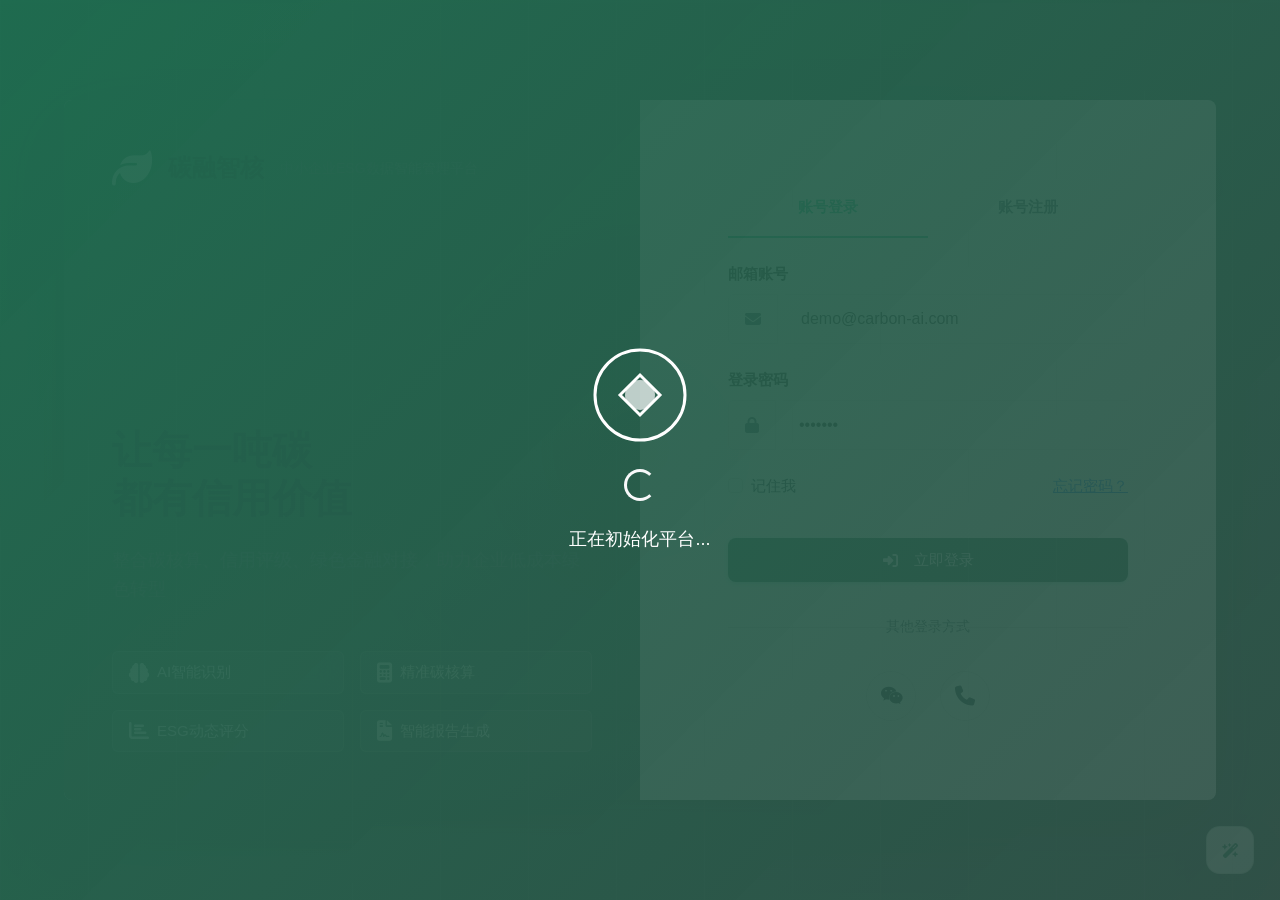
==== commit 010dd012: "我的惊艳作品" ====
--- a/index.html
+++ b/index.html
@@ -1,4077 +1,4083 @@
-<!DOCTYPE html>
-<html lang="zh-CN">
-<head>
-    <meta charset="UTF-8">
-    <meta name="viewport" content="width=device-width, initial-scale=1.0">
-    <title>碳融智核 - 中小企业ESG与碳数据智能管理平台</title>
-    <meta name="description" content="专为中小企业打造的ESG数据自动化与绿色金融赋能平台，助力企业低成本、高效率完成绿色转型">
-    <meta name="keywords" content="碳管理,ESG,绿色金融,中小企业,碳中和,可持续发展">
-    
-    <!-- Open Graph 社交媒体分享 -->
-    <meta property="og:title" content="碳融智核 - 中小企业ESG智能管理平台">
-    <meta property="og:description" content="让碳迹有信用，让绿色更融易">
-    <meta property="og:image" content="images/og-image.jpg">
-    <meta property="og:url" content="https://carbon-platform.com">
-    
-    <!-- 样式文件 -->
-    <link rel="stylesheet" href="style.css">
-    <link rel="stylesheet" href="https://cdnjs.cloudflare.com/ajax/libs/font-awesome/6.4.0/css/all.min.css">
-    <link href="https://cdn.jsdelivr.net/npm/bootstrap@5.3.0/dist/css/bootstrap.min.css" rel="stylesheet">
-    
-    <!-- 图标 -->
-    <link rel="icon" type="image/svg+xml" href="images/logo.svg">
-    
-    <!-- 数据可视化库 修复CDN引入顺序和稳定性 -->
-    <script src="https://cdn.jsdelivr.net/npm/echarts@5.4.2/dist/echarts.min.js"></script>
-    <script src="https://cdn.jsdelivr.net/npm/chart.js"></script>
-    <script src="https://cdn.jsdelivr.net/npm/chartjs-plugin-datalabels@2.0.0"></script>
-    <script src="visual-system.js"></script>
-    
-    <!-- 加载动画 -->
-        <style>
-        .fade-anim { animation: fadeInOut 2s infinite; }
-        @keyframes fadeInOut { 0%, 100% { opacity: 0.4; } 50% { opacity: 1; box-shadow: 0 0 10px red; } }
-        .flash-status { animation: flashText 1s infinite alternate; }
-        @keyframes flashText { from { opacity: 1; } to { opacity: 0.5; } }
-
-        .loading-overlay {
-            position: fixed;
-            top: 0;
-            left: 0;
-            width: 100%;
-            height: 100%;
-            background: linear-gradient(135deg, #1B5E20 0%, #2E7D32 100%);
-            display: flex;
-            flex-direction: column;
-            justify-content: center;
-            align-items: center;
-            z-index: 9999;
-            transition: opacity 0.5s ease;
-        }
-
-        /* 自动化事务流样式 */
-        .event-stream-container {
-            background: #f8f9fa;
-            padding: 20px 0;
-            border-bottom: 1px solid #e9ecef;
-        }
-
-        .event-stream {
-            display: flex;
-            align-items: center;
-            justify-content: space-between;
-            position: relative;
-            padding: 20px 0;
-        }
-
-        .event-node {
-            flex: 1;
-            display: flex;
-            flex-direction: column;
-            align-items: center;
-            position: relative;
-            z-index: 2;
-        }
-
-        .event-icon {
-            width: 60px;
-            height: 60px;
-            border-radius: 50%;
-            background: #e9ecef;
-            display: flex;
-            align-items: center;
-            justify-content: center;
-            margin-bottom: 10px;
-            transition: all 0.3s ease;
-        }
-
-        .event-icon i {
-            font-size: 24px;
-            color: #6c757d;
-            transition: all 0.3s ease;
-        }
-
-        .event-content {
-            text-align: center;
-        }
-
-        .event-content h6 {
-            margin: 0 0 5px 0;
-            font-size: 14px;
-            font-weight: 600;
-        }
-
-        .event-content p {
-            margin: 0 0 10px 0;
-            font-size: 12px;
-        }
-
-        .event-status {
-            font-size: 12px;
-        }
-
-        .status-indicator {
-            padding: 2px 8px;
-            border-radius: 10px;
-            background: #e9ecef;
-            color: #6c757d;
-            transition: all 0.3s ease;
-        }
-
-        .event-connector {
-            flex: 1;
-            height: 2px;
-            background: #e9ecef;
-            position: relative;
-            z-index: 1;
-            transition: all 0.3s ease;
-        }
-
-        /* 完成状态样式 */
-        .event-node.completed .event-icon {
-            background: #28a745;
-        }
-
-        .event-node.completed .event-icon i {
-            color: white;
-        }
-
-        .event-node.completed .status-indicator {
-            background: #28a745;
-        }
-
-        /* 数据生命周期流水线样式 */
-        #demo-upload .event-flow-container {
-            display: flex;
-            align-items: flex-start;
-            gap: 20px;
-            overflow: hidden;
-            padding: 20px 0;
-            width: 100%;
-            max-width: 100%;
-        }
-
-        #demo-upload .event-step {
-            display: flex;
-            flex-direction: column;
-            align-items: center;
-            flex: 1;
-            min-width: 120px;
-        }
-
-        #demo-upload .event-icon {
-            width: 50px;
-            height: 50px;
-            border-radius: 50%;
-            background: #6c757d;
-            margin-bottom: 10px;
-            position: relative;
-            transition: all 0.3s ease;
-        }
-
-        #demo-upload .event-icon.completed {
-            background: #28a745;
-            box-shadow: 0 0 15px rgba(40, 167, 69, 0.5);
-        }
-
-        #demo-upload .event-icon.processing {
-            background: #007bff;
-            box-shadow: 0 0 15px rgba(0, 123, 255, 0.5);
-            animation: spin 1s linear infinite;
-        }
-
-        @keyframes spin {
-            0% { transform: rotate(0deg); }
-            100% { transform: rotate(360deg); }
-        }
-
-        #demo-upload .event-step h6 {
-            margin-bottom: 5px;
-            font-size: 14px;
-            font-weight: 600;
-            text-align: center;
-        }
-
-        #demo-upload .event-step p {
-            margin-bottom: 8px;
-            font-size: 12px;
-            text-align: center;
-        }
-
-        #demo-upload .event-status {
-            margin-top: 5px;
-        }
-
-        #demo-upload .status-indicator {
-            display: inline-block;
-            padding: 2px 8px;
-            border-radius: 10px;
-            background: #e9ecef;
-            color: #6c757d;
-            font-size: 10px;
-            text-align: center;
-        }
-
-        #demo-upload .event-step.completed .status-indicator {
-            background: #d4edda;
-            color: #155724;
-        }
-
-        #demo-upload .event-arrow {
-            margin-top: 25px;
-            width: 20px;
-            height: 2px;
-            background: #e9ecef;
-            position: relative;
-        }
-
-        #demo-upload .event-arrow::after {
-            content: '';
-            position: absolute;
-            right: 0;
-            top: -3px;
-            width: 0;
-            height: 0;
-            border-left: 6px solid #e9ecef;
-            border-top: 4px solid transparent;
-            border-bottom: 4px solid transparent;
-        }
-
-        /* 数据生命周期流水线样式 */
-        #demo-upload .event-stream-container {
-            padding: 0;
-            margin-bottom: 0;
-            border: none;
-            background: transparent;
-            backdrop-filter: none;
-            -webkit-backdrop-filter: none;
-            width: 100%;
-            max-width: 100%;
-            overflow: hidden;
-        }
-
-        #demo-upload .event-stream {
-            display: flex;
-            align-items: center;
-            justify-content: space-between;
-            position: relative;
-            min-height: 100px;
-            padding: 0;
-            width: 100%;
-            max-width: 100%;
-            overflow: hidden;
-        }
-
-        #demo-upload .event-stream-line {
-            position: absolute;
-            top: 50%;
-            left: 0;
-            right: 0;
-            height: 2px;
-            background: #e9ecef;
-            z-index: 0;
-            transform: translateY(-50%);
-        }
-
-        #demo-upload .event-stream-line-glow {
-            position: absolute;
-            top: 50%;
-            left: 0;
-            right: 0;
-            height: 2px;
-            background: linear-gradient(90deg, transparent, #28a745, transparent);
-            z-index: 1;
-            transform: translateY(-50%);
-            animation: glow 2s ease-in-out infinite;
-        }
-
-        @keyframes glow {
-            0% {
-                background-position: -100% 0;
-            }
-            100% {
-                background-position: 100% 0;
-            }
-        }
-
-        #demo-upload .event-node {
-            position: relative;
-            z-index: 2;
-            display: flex;
-            flex-direction: column;
-            align-items: center;
-            flex: 1;
-            cursor: pointer;
-            transition: transform 0.3s ease;
-        }
-
-        #demo-upload .event-node:hover {
-            transform: translateY(-5px);
-        }
-
-        #demo-upload .event-icon {
-            width: 50px;
-            height: 50px;
-            border-radius: 50%;
-            background: #6c757d;
-            color: white;
-            display: flex;
-            align-items: center;
-            justify-content: center;
-            margin-bottom: 10px;
-            position: relative;
-            transition: all 0.3s ease;
-            box-shadow: 0 4px 6px rgba(0, 0, 0, 0.1);
-        }
-
-        #demo-upload .event-icon i {
-            font-size: 20px;
-            color: white;
-        }
-
-        #demo-upload .event-icon.completed {
-            background: #28a745;
-            box-shadow: 0 0 15px rgba(40, 167, 69, 0.5);
-        }
-
-        #demo-upload .event-icon.completed::after {
-            content: '';
-            position: absolute;
-            top: -2px;
-            left: -2px;
-            right: -2px;
-            bottom: -2px;
-            border-radius: 50%;
-            background: linear-gradient(45deg, #28a745, #20c997, #28a745);
-            z-index: -1;
-            animation: pulse 2s ease-in-out infinite;
-        }
-
-        @keyframes pulse {
-            0% {
-                transform: scale(1);
-                opacity: 1;
-            }
-            50% {
-                transform: scale(1.05);
-                opacity: 0.7;
-            }
-            100% {
-                transform: scale(1);
-                opacity: 1;
-            }
-        }
-
-        #demo-upload .ripple {
-            position: absolute;
-            top: 50%;
-            left: 50%;
-            width: 0;
-            height: 0;
-            border-radius: 50%;
-            background: rgba(255, 255, 255, 0.3);
-            transform: translate(-50%, -50%);
-            transition: width 0.6s, height 0.6s;
-        }
-
-        #demo-upload .event-icon.completed .ripple {
-            width: 100px;
-            height: 100px;
-            opacity: 0;
-            animation: ripple 2s ease-out infinite;
-        }
-
-        @keyframes ripple {
-            0% {
-                width: 0;
-                height: 0;
-                opacity: 0.5;
-            }
-            100% {
-                width: 100px;
-                height: 100px;
-                opacity: 0;
-            }
-        }
-
-        #demo-upload .event-label {
-            font-size: 12px;
-            text-align: center;
-            font-weight: 500;
-            color: #495057;
-            transition: color 0.3s ease;
-        }
-
-        #demo-upload .event-node:hover .event-label {
-            color: #28a745;
-        }
-
-        .event-connector.completed {
-            background: #28a745;
-        }
-
-        /* 进行中状态样式 */
-        .event-node.processing .event-icon {
-            background: #007bff;
-            animation: pulse 1.5s infinite;
-        }
-
-        .event-node.processing .event-icon i {
-            color: white;
-        }
-
-        .event-node.processing .status-indicator {
-            background: #007bff;
-            color: white;
-        }
-
-        @keyframes pulse {
-            0% {
-                box-shadow: 0 0 0 0 rgba(0, 123, 255, 0.7);
-            }
-            70% {
-                box-shadow: 0 0 0 10px rgba(0, 123, 255, 0);
-            }
-            100% {
-                box-shadow: 0 0 0 0 rgba(0, 123, 255, 0);
-            }
-        }
-        .loading-logo {
-            width: 100px;
-            height: 100px;
-            margin-bottom: 20px;
-            animation: pulse 2s infinite;
-        }
-        .loading-text {
-            color: white;
-            font-size: 1.5rem;
-            margin-top: 20px;
-        }
-        @keyframes pulse {
-            0% { transform: scale(1); }
-            50% { transform: scale(1.1); }
-            100% { transform: scale(1); }
-        }
-        /* 修复同步提示框默认隐藏 */
-        #databaseStatus {
-            display: none;
-        }
-    </style>
-</head>
-<body>
-    <!-- 加载动画 -->
-    <div id="loadingOverlay" class="loading-overlay">
-        <div class="loading-logo">
-            <svg viewBox="0 0 100 100">
-                <circle cx="50" cy="50" r="45" fill="none" stroke="white" stroke-width="3"/>
-                <path d="M30,50 L50,30 L70,50 L50,70 Z" fill="none" stroke="white" stroke-width="3"/>
-                <circle cx="50" cy="50" r="15" fill="white" opacity="0.7"/>
-            </svg>
-        </div>
-        <div class="spinner-border text-light" role="status">
-            <span class="visually-hidden">加载中...</span>
-        </div>
-        <div class="loading-text">正在初始化平台...</div>
-    </div>
-
-    <!-- 登录页面容器 -->
-    <div id="loginPage" class="login-page">
-        <div class="login-container">
-            <div class="login-left">
-                <div class="login-brand">
-                    <i class="fas fa-leaf"></i>
-                    <h1>碳融智核</h1>
-                    <p>中小企业ESG数据智能管理平台</p>
-                </div>
-                <div class="login-slogan">
-                    <h2>让每一吨碳<br><span>都有信用价值</span></h2>
-                    <p>整合碳核算、信用评级、绿色金融对接，助力企业低成本绿色转型</p>
-                    <div class="login-features">
-                        <div class="feature-item">
-                            <i class="fas fa-brain"></i>
-                            <span>AI智能识别</span>
-                        </div>
-                        <div class="feature-item">
-                            <i class="fas fa-calculator"></i>
-                            <span>精准碳核算</span>
-                        </div>
-                        <div class="feature-item">
-                            <i class="fas fa-chart-bar"></i>
-                            <span>ESG动态评分</span>
-                        </div>
-                        <div class="feature-item">
-                            <i class="fas fa-file-contract"></i>
-                            <span>智能报告生成</span>
-                        </div>
-                    </div>
-                </div>
-            </div>
-            <div class="login-right">
-                <div class="login-form-box">
-                    <div class="login-tabs">
-                        <button class="login-tab active" data-tab="login">账号登录</button>
-                        <button class="login-tab" data-tab="register">账号注册</button>
-                    </div>
-                    <div id="loginForm" class="login-content active">
-                        <form id="loginFormContent">
-                            <div class="mb-4">
-                                <label class="form-label">邮箱账号</label>
-                                <div class="input-group">
-                                    <span class="input-group-text"><i class="fas fa-envelope"></i></span>
-                                    <input type="email" class="form-control" placeholder="请输入登录邮箱" value="demo@carbon-ai.com" required>
-                                </div>
-                            </div>
-                            <div class="mb-4">
-                                <label class="form-label">登录密码</label>
-                                <div class="input-group">
-                                    <span class="input-group-text"><i class="fas fa-lock"></i></span>
-                                    <input type="password" class="form-control" placeholder="请输入登录密码" value="demo123" required>
-                                </div>
-                            </div>
-                            <div class="mb-4 form-check">
-                                <input type="checkbox" class="form-check-input" id="rememberMe">
-                                <label class="form-check-label" for="rememberMe">记住我</label>
-                                <a href="#" class="float-end">忘记密码？</a>
-                            </div>
-                            <button type="submit" class="btn btn-primary w-100 btn-lg login-btn">
-                                <i class="fas fa-sign-in-alt me-2"></i>立即登录
-                            </button>
-                        </form>
-                        <div class="login-divider">
-                            <span>其他登录方式</span>
-                        </div>
-                        <div class="login-other">
-                            <button class="other-login-btn"><i class="fab fa-weixin"></i></button>
-                            <button class="other-login-btn"><i class="fas fa-phone"></i></button>
-                        </div>
-                    </div>
-                    <div id="registerForm" class="login-content">
-                        <form id="registerFormContent">
-                            <div class="row">
-                                <div class="col-md-6 mb-3">
-                                    <label class="form-label">姓名</label>
-                                    <input type="text" class="form-control" placeholder="请输入姓名" required>
-                                </div>
-                                <div class="col-md-6 mb-3">
-                                    <label class="form-label">企业名称</label>
-                                    <input type="text" class="form-control" placeholder="请输入企业名称">
-                                </div>
-                            </div>
-                            <div class="mb-3">
-                                <label class="form-label">邮箱</label>
-                                <input type="email" class="form-control" placeholder="请输入邮箱" required>
-                            </div>
-                            <div class="mb-3">
-                                <label class="form-label">密码</label>
-                                <input type="password" class="form-control" placeholder="至少8位字符" required>
-                            </div>
-                            <div class="mb-3">
-                                <label class="form-label">确认密码</label>
-                                <input type="password" class="form-control" placeholder="再次输入密码" required>
-                            </div>
-                            <div class="mb-4 form-check">
-                                <input type="checkbox" class="form-check-input" id="agreeTerms" required>
-                                <label class="form-check-label" for="agreeTerms">我已阅读并同意《用户服务协议》和《隐私政策》</label>
-                            </div>
-                            <button type="submit" class="btn btn-success w-100 btn-lg">
-                                <i class="fas fa-user-plus me-2"></i>注册账号
-                            </button>
-                        </form>
-                    </div>
-                </div>
-            </div>
-        </div>
-    </div>
-
-    <!-- 主应用容器（登录后显示） -->
-   <div id="appMain" class="app-main">
-        <!-- 顶部导航栏 -->
-       <nav class="top-navbar" id="mainNavbar">
-            <div class="navbar-left">
-                <button class="sidebar-toggle" id="sidebarToggle">
-                    <i class="fas fa-bars"></i>
-                </button>
-                <a class="navbar-brand" href="#home">
-                    <i class="fas fa-leaf me-2"></i>
-                    <strong>碳融智核</strong>
-                    <small class="text-light ms-2 d-none d-md-inline">ESG数据智能平台</small>
-                </a>
-            </div>
-            <div class="navbar-right">
-                <div class="nav-item me-3">
-                    <button class="btn btn-outline-light btn-sm" id="themeToggle">
-                        <i class="fas fa-moon"></i>
-                    </button>
-                </div>
-                <div class="nav-item dropdown">
-                    <button class="btn btn-outline-light dropdown-toggle" type="button" data-bs-toggle="dropdown">
-                        <i class="fas fa-bell me-1"></i>
-                        <span class="badge bg-danger">3</span>
-                    </button>
-                    <ul class="dropdown-menu dropdown-menu-end">
-                        <li><a class="dropdown-item" href="#">政策更新提醒</a></li>
-                        <li><a class="dropdown-item" href="#">报告生成完成</a></li>
-                        <li><a class="dropdown-item" href="#">金融产品推荐</a></li>
-                    </ul>
-                </div>
-                <div class="nav-item ms-3">
-                    <div class="user-info dropdown">
-                        <button class="btn btn-outline-light dropdown-toggle" type="button" data-bs-toggle="dropdown" id="userInfoBtn">
-                            <i class="fas fa-user me-1"></i>
-                            <span id="userName">用户</span>
-                        </button>
-                        <ul class="dropdown-menu dropdown-menu-end">
-                            <li><a class="dropdown-item" href="#profile"><i class="fas fa-user-circle me-2"></i>个人中心</a></li>
-                            <li><a class="dropdown-item" href="#settings"><i class="fas fa-cog me-2"></i>账号设置</a></li>
-                            <li><hr class="dropdown-divider"></li>
-                            <li><a class="dropdown-item" href="#" id="logoutBtn"><i class="fas fa-sign-out-alt me-2"></i>退出登录</a></li>
-                        </ul>
-                    </div>
-                </div>
-            </div>
-        </nav>
-<!-- ★ 新增 app-body 包裹层 -->
-<div class="app-body">
-    <!-- 侧边栏遮罩（移动端） -->
-    <div class="sidebar-overlay" id="sidebarOverlay"></div>
-    <!-- 左侧侧边栏 -->
-    <aside class="sidebar" id="sidebar">
-        <div class="sidebar-search">
-            <input 
-                id="searchInput" 
-                type="text" 
-                placeholder="搜索页面 / 功能" 
-                autocomplete="off"
-            >
-            <div id="searchResults" class="sidebar-search-results" aria-live="polite"></div>
-        </div>
-
-        <div class="sidebar-menu">
-            <ul class="menu-list">
-                <li class="menu-item active">
-                    <a href="#home" class="menu-link" onclick="document.getElementById('breadcrumb').innerHTML='<a href=&quot;#home&quot; style=&quot;color:#009664; text-decoration:none;&quot;>首页</a> / 首页概览'">
-                        <i class="fas fa-home"></i><span>首页概览</span>
-                    </a>
-                </li>
-
-                <li>
-                    <div class="menu-title text-success fw-bold" onclick="const sub=this.parentNode.querySelector('.sub');sub.style.display=sub.style.display=='none'?'block':'none'">
-                        ★ 核心业务流 <i class="fas fa-chevron-down"></i>
-                    </div>
-                    <ul class="sub" style="padding-left:0; display:block;">
-                        <li class="menu-item" data-page="demo-upload"><a href="#demo-upload" class="menu-link" onclick="document.getElementById('breadcrumb').innerHTML='<a href=&quot;#home&quot; style=&quot;color:#009664; text-decoration:none;&quot;>首页</a> / 核心业务流 / 上传识别'"><i class="fas fa-file-invoice"></i><span>上传识别</span></a></li>
-                        <li class="menu-item" data-page="demo-carbon"><a href="#demo-carbon" class="menu-link" onclick="document.getElementById('breadcrumb').innerHTML='<a href=&quot;#home&quot; style=&quot;color:#009664; text-decoration:none;&quot;>首页</a> / 核心业务流 / 自动化碳核算'"><i class="fas fa-calculator"></i><span>自动化碳核算</span></a></li>
-                        <li class="menu-item" data-page="demo-risk"><a href="#demo-risk" class="menu-link" onclick="document.getElementById('breadcrumb').innerHTML='<a href=&quot;#home&quot; style=&quot;color:#009664; text-decoration:none;&quot;>首页</a> / 核心业务流 / 风控检测'"><i class="fas fa-shield-alt"></i><span>风控检测</span></a></li>
-                        <li class="menu-item" data-page="demo-report"><a href="#demo-report" class="menu-link" onclick="document.getElementById('breadcrumb').innerHTML='<a href=&quot;#home&quot; style=&quot;color:#009664; text-decoration:none;&quot;>首页</a> / 核心业务流 / AI诊断报告'"><i class="fas fa-robot"></i><span>AI 诊断报告</span></a></li>
-                    </ul>
-                </li>
-
-                <li>
-                    <div class="menu-title" onclick="const sub=this.parentNode.querySelector('.sub');sub.style.display=sub.style.display=='none'?'block':'none'">
-                        数据管理 <i class="fas fa-chevron-down"></i>
-                    </div>
-                    <ul class="sub" style="padding-left:0; display:block;">
-                        <li class="menu-item" data-page="features"><a href="#features" class="menu-link" onclick="document.getElementById('breadcrumb').innerHTML='<a href=&quot;#home&quot; style=&quot;color:#009664; text-decoration:none;&quot;>首页</a> / 数据管理 / 产品功能'"><i class="fas fa-cube"></i><span>产品功能</span></a></li>
-                        <li class="menu-item" data-page="esg-calculator"><a href="#esg-calculator" class="menu-link" onclick="document.getElementById('breadcrumb').innerHTML='<a href=&quot;#home&quot; style=&quot;color:#009664; text-decoration:none;&quot;>首页</a> / 数据管理 / ESG智能计算器'"><i class="fas fa-calculator"></i><span>ESG智能计算器</span></a></li>
-                        <li class="menu-item" data-page="data-center"><a href="#data-center" class="menu-link" onclick="document.getElementById('breadcrumb').innerHTML='<a href=&quot;#home&quot; style=&quot;color:#009664; text-decoration:none;&quot;>首页</a> / 数据管理 / 数据报告中心'"><i class="fas fa-file-alt"></i><span>数据报告中心</span></a></li>
-                        <li class="menu-item" data-page="finance-match"><a href="#finance-match" class="menu-link" onclick="document.getElementById('breadcrumb').innerHTML='<a href=&quot;#home&quot; style=&quot;color:#009664; text-decoration:none;&quot;>首页</a> / 数据管理 / 绿色金融对接'"><i class="fas fa-handshake"></i><span>绿色金融对接</span></a></li>
-                    </ul>
-                </li>
-
-                <li>
-                    <div class="menu-title" onclick="const sub=this.parentNode.querySelector('.sub');sub.style.display=sub.style.display=='none'?'block':'none'">
-                        行业服务 <i class="fas fa-chevron-down"></i>
-                    </div>
-                    <ul class="sub" style="padding-left:0; display:block;">
-                        <li class="menu-item" data-page="solutions"><a href="#solutions" class="menu-link" onclick="document.getElementById('breadcrumb').innerHTML='<a href=&quot;#home&quot; style=&quot;color:#009664; text-decoration:none;&quot;>首页</a> / 行业服务 / 行业解决方案'"><i class="fas fa-gem"></i><span>行业解决方案</span></a></li>
-                        <li class="menu-item" data-page="cases"><a href="#cases" class="menu-link" onclick="document.getElementById('breadcrumb').innerHTML='<a href=&quot;#home&quot; style=&quot;color:#009664; text-decoration:none;&quot;>首页</a> / 行业服务 / 客户成功案例'"><i class="fas fa-briefcase"></i><span>客户成功案例</span></a></li>
-                    </ul>
-                </li>
-
-                <li>
-                    <div class="menu-title" onclick="const sub=this.parentNode.querySelector('.sub');sub.style.display=sub.style.display=='none'?'block':'none'">
-                        系统设置 <i class="fas fa-chevron-down"></i>
-                    </div>
-                    <ul class="sub" style="padding-left:0; display:block;">
-                        <li class="menu-item" data-page="about"><a href="#about" class="menu-link" onclick="document.getElementById('breadcrumb').innerHTML='<a href=&quot;#home&quot; style=&quot;color:#009664; text-decoration:none;&quot;>首页</a> / 系统设置 / 关于我们'"><i class="fas fa-info-circle"></i><span>关于我们</span></a></li>
-                        <li class="menu-item" data-page="settings"><a href="#settings" class="menu-link" onclick="document.getElementById('breadcrumb').innerHTML='<a href=&quot;#home&quot; style=&quot;color:#009664; text-decoration:none;&quot;>首页</a> / 系统设置 / 系统设置'"><i class="fas fa-cog"></i><span>系统设置</span></a></li>
-                    </ul>
-                </li>
-            </ul>
-        </div>
-    </aside>
-
-        <!-- 主内容区域 -->
-        <main class="main-content" id="mainContent">
-            <!-- 快捷工具栏 -->
-            <div class="quick-toolbar">
-                <button class="tool-btn" data-bs-toggle="modal" data-bs-target="#calculatorModal" title="碳计算器">
-                    <i class="fas fa-calculator"></i>
-                </button>
-                <button class="tool-btn" data-bs-toggle="modal" data-bs-target="#reportModal" title="报告生成">
-                    <i class="fas fa-file-alt"></i>
-                </button>
-                <button class="tool-btn" onclick="window.open('https://carbon-platform.com/docs', '_blank')" title="使用文档">
-                    <i class="fas fa-book"></i>
-                </button>
-                <button class="tool-btn" id="scrollTopBtn" title="返回顶部">
-                    <i class="fas fa-arrow-up"></i>
-                </button>
-            </div>
-
-            <!-- 自动化事务流组件 -->
-
-
-            <!-- 页面容器 - 所有原有功能模块完整保留 -->
-            <div class="page-container">
-                <!-- 首页模块 -->
-             <section id="home" class="page-section active">
-    
-    <div class="hero-section">
-        <div class="container">
-            <div class="row align-items-center">
-                <div class="col-lg-6">
-                    <h1 class="display-4 fw-bold mb-4 animate-text">
-                        让每一吨碳<br>
-                        <span class="text-gradient">都有信用价值</span>
-                    </h1>
-                    <p class="lead mb-4">
-                        专为中小企业打造的ESG数据自动化平台，整合碳核算、信用评级、绿色金融对接，助力企业实现低成本绿色转型。
-                    </p>
-                    
-                    <div class="hero-stats mb-5">
-                        <div class="row g-3">
-                            <div class="col-4">
-                                <div class="stat-item">
-                                    <div class="stat-value" data-count="5000">0</div>
-                                    <div class="stat-label">服务企业</div>
-                                </div>
-                            </div>
-                            <div class="col-4">
-                                <div class="stat-item">
-                                    <div class="stat-value" data-count="70">0</div>
-                                    <div class="stat-label">成本降低%</div>
-                                </div>
-                            </div>
-                            <div class="col-4">
-                                <div class="stat-item">
-                                    <div class="stat-value" data-count="24">0</div>
-                                    <div class="stat-label">报告生成(小时)</div>
-                                </div>
-                            </div>
-                        </div>
-                    </div>
-                    
-                    <div class="d-flex flex-wrap gap-3 mb-5">
-                        <a href="#solutions" class="btn btn-primary btn-lg page-link" data-page="solutions">
-                            <i class="fas fa-rocket me-2"></i>立即体验
-                        </a>
-                        <a href="#features" class="btn btn-outline-light btn-lg page-link" data-page="features">
-                            <i class="fas fa-play-circle me-2"></i>观看演示
-                        </a>
-                        <button class="btn btn-light btn-lg" data-bs-toggle="modal" data-bs-target="#contactModal">
-                            <i class="fas fa-phone-alt me-2"></i>联系我们
-                        </button>
-                    </div>
-                </div>
-                <div class="col-lg-5 ms-auto d-none d-lg-block">
-                    <div class="hero-insight-panel">
-                        <div class="insight-header">
-                            <div>
-                                <span class="insight-kicker">Carbon Flow</span>
-                                <h3>ESG Data Loop</h3>
-                            </div>
-                            <span class="insight-status">Live</span>
-                        </div>
-                        <div class="insight-metrics">
-                            <div>
-                                <strong>45,820</strong>
-                                <span>tCO2e</span>
-                            </div>
-                            <div>
-                                <strong>86</strong>
-                                <span>ESG Score</span>
-                            </div>
-                            <div>
-                                <strong>A</strong>
-                                <span>Credit</span>
-                            </div>
-                        </div>
-                        <div class="carbon-flow-visual">
-                            <span class="flow-node node-ocr">OCR</span>
-                            <span class="flow-node node-calc">Carbon</span>
-                            <span class="flow-node node-risk">Risk</span>
-                            <span class="flow-node node-finance">Finance</span>
-                            <span class="flow-line line-1"></span>
-                            <span class="flow-line line-2"></span>
-                            <span class="flow-line line-3"></span>
-                        </div>
-                        <div class="insight-bars">
-                            <div><span>Scope 1</span><i style="--v: 42%"></i></div>
-                            <div><span>Scope 2</span><i style="--v: 76%"></i></div>
-                            <div><span>Scope 3</span><i style="--v: 58%"></i></div>
-                        </div>
-                    </div>
-                </div>
-            </div>
-        </div>
-    </div>
-
-    <div class="dashboard-container">
-        
-        <div class="stat-cards-row">
-            <div class="stat-card" onclick="document.querySelector('[data-page=\'demo-upload\'] a').click()">
-                <div class="stat-icon"><i class="fas fa-file-invoice"></i></div>
-                <div class="stat-info">
-                    <div class="stat-title">累计处理文件</div>
-                 <div class="stat-number" data-kpi="total_vouchers" data-target="0">0</div>
-                </div>
-            </div>
-            <div class="stat-card" onclick="document.querySelector('[data-page=\'demo-calc\'] a').click()">
-                <div class="stat-icon"><i class="fas fa-leaf"></i></div>
-                <div class="stat-info">
-                    <div class="stat-title">总碳核算量 (吨)</div>
-                  <div class="stat-number" data-kpi="total_carbon_emission" data-target="0">0</div>
-                </div>
-            </div>
-            <div class="stat-card">
-                <div class="stat-icon"><i class="fas fa-chart-line"></i></div>
-                <div class="stat-info">
-                    <div class="stat-title">企业平均 ESG 得分</div>
-                    <div class="stat-number" data-kpi="average_esg_score" data-target="0">0</div>
-                </div>
-            </div>
-            <div class="stat-card" onclick="document.querySelector('[data-page=\'finance-match\'] a').click()">
-                <div class="stat-icon"><i class="fas fa-handshake"></i></div>
-                <div class="stat-info">
-                    <div class="stat-title">成功对接金融产品</div>
-                  <div class="stat-number" data-kpi="matched_finance_products" data-target="0">0</div>
-                </div>
-            </div>
-        </div>
-
-        <div class="home-intelligence-grid">
-            <div class="intel-tile tile-carbon">
-                <div class="intel-icon"><i class="fas fa-cloud"></i></div>
-                <div class="intel-content">
-                    <span class="intel-label">累计核算碳排</span>
-                    <strong>128,460</strong>
-                    <small>tCO2e 已纳入可信核算口径</small>
-                </div>
-                <div class="intel-pulse"></div>
-            </div>
-            <div class="intel-tile tile-health">
-                <div class="intel-icon"><i class="fas fa-heart-pulse"></i></div>
-                <div class="intel-content">
-                    <span class="intel-label">碳资产健康度评分</span>
-                    <strong>87.6</strong>
-                    <small>处于行业绿色金融准入优良区间</small>
-                </div>
-                <div class="intel-ring" aria-hidden="true"></div>
-            </div>
-            <div class="intel-tile tile-chain">
-                <div class="intel-icon"><i class="fas fa-cubes"></i></div>
-                <div class="intel-content">
-                    <span class="intel-label">区块链节点运行状态</span>
-                    <strong>99.98%</strong>
-                    <small>4 个存证节点在线，最近同步 8 秒前</small>
-                </div>
-                <div class="intel-node-line" aria-hidden="true"></div>
-            </div>
-        </div>
-
-        <div class="home-panorama-card">
-            <div class="panorama-header">
-                <div>
-                    <span class="insight-kicker">Business Trend</span>
-                    <h3>排放趋势与行业基准定位</h3>
-                    <p>以月度核算结果对比行业平均与绿色标杆，快速判断企业当前减排压力与融资可解释空间。</p>
-                </div>
-                <div class="panorama-legend">
-                    <span><i class="legend-dot dot-self"></i>本企业</span>
-                    <span><i class="legend-dot dot-industry"></i>行业平均</span>
-                    <span><i class="legend-dot dot-benchmark"></i>绿色标杆</span>
-                </div>
-            </div>
-            <div id="homePanoramaChart" class="home-panorama-chart"></div>
-            <div class="panorama-caption">
-                当前企业排放强度自 3 月后持续下行，但仍高于绿色标杆区间，建议优先治理外购电力与运输活动数据。
-            </div>
-        </div>
-
-        <div class="dashboard-main-row">
-            <div class="recent-records-panel">
-                <h3><i class="fas fa-history"></i> 最近核算记录</h3>
-                <table class="recent-table">
-                    <thead>
-                        <tr>
-                            <th>企业名称</th>
-                            <th>核算时间</th>
-                            <th>ESG 评级</th>
-                            <th>状态</th>
-                        </tr>
-                    </thead>
-                    <tbody>
-                        <tr>
-                            <td>绿能科技股份有限公司</td>
-                            <td>2025-10-25 14:30</td>
-                            <td><span class="badge badge-a">A级</span></td>
-                            <td><span class="status success">已完成</span></td>
-                        </tr>
-                        <tr>
-                            <td>环宇制造工厂</td>
-                            <td>2025-10-24 09:15</td>
-                            <td><span class="badge badge-b">B级</span></td>
-                            <td><span class="status success">已完成</span></td>
-                        </tr>
-                        <tr>
-                            <td>未来出行物流公司</td>
-                            <td>2025-10-24 16:45</td>
-                            <td><span class="badge badge-c">C级</span></td>
-                            <td><span class="status warning">需复核</span></td>
-                        </tr>
-                    </tbody>
-                </table>
-            </div>
-        </div>
-
-        
-
-    </div>
-</section>
-
-                <!-- 产品功能模块 -->
-                <section id="features" class="page-section section-padding">
-                    <div class="container">
-                        <div class="section-header text-center mb-5">
-                            <h2 class="section-title">核心产品功能</h2>
-                            <p class="section-subtitle">一站式解决中小企业碳管理与ESG数据挑战</p>
-                        </div>
-                        
-                        <div class="row g-4">
-                            <!-- 功能卡片 -->
-                            <div class="col-lg-3 col-md-6">
-                                <div class="feature-card" data-aos="fade-up">
-                                    <div class="feature-icon">
-                                        <i class="fas fa-brain"></i>
-                                    </div>
-                                    <h4>AI智能识别</h4>
-                                    <p>基于OCR+NLP技术，自动识别发票、账单、物流单等票据，准确率>95%</p>
-                                    <ul class="feature-list">
-                                        <li>支持20+种票据格式</li>
-                                        <li>多语言识别</li>
-                                        <li>批量处理</li>
-                                    </ul>
-                                    <button class="btn btn-sm btn-outline-primary" data-bs-toggle="modal" data-bs-target="#ocrDemoModal">
-                                        体验识别
-                                    </button>
-                                </div>
-                            </div>
-                            
-                            <div class="col-lg-3 col-md-6">
-                                <div class="feature-card" data-aos="fade-up" data-aos-delay="100">
-                                    <div class="feature-icon">
-                                        <i class="fas fa-calculator"></i>
-                                    </div>
-                                    <h4>精准碳核算</h4>
-                                    <p>符合国家标准的核算体系，覆盖范围1、2、3碳排放</p>
-                                    <ul class="feature-list">
-                                        <li>50+行业排放因子库</li>
-                                        <li>自动化计算引擎</li>
-                                        <li>动态更新因子</li>
-                                    </ul>
-                                    <button class="btn btn-sm btn-outline-primary" onclick="openCalculator('carbon')">
-                                        开始计算
-                                    </button>
-                                </div>
-                            </div>
-                            
-                            <div class="col-lg-3 col-md-6">
-                                <div class="feature-card" data-aos="fade-up" data-aos-delay="200">
-                                    <div class="feature-icon">
-                                        <i class="fas fa-chart-bar"></i>
-                                    </div>
-                                    <h4>ESG动态评分</h4>
-                                    <p>多维度评分模型，实时反映企业ESG表现</p>
-                                    <ul class="feature-list">
-                                        <li>环境(E)维度评分</li>
-                                        <li>社会(S)维度评分</li>
-                                        <li>治理(G)维度评分</li>
-                                    </ul>
-                                    <button class="btn btn-sm btn-outline-primary" onclick="openCalculator('esg')">
-                                        查看评分
-                                    </button>
-                                </div>
-                            </div>
-                            
-                            <div class="col-lg-3 col-md-6">
-                                <div class="feature-card" data-aos="fade-up" data-aos-delay="300">
-                                    <div class="feature-icon">
-                                        <i class="fas fa-file-contract"></i>
-                                    </div>
-                                    <h4>智能报告生成</h4>
-                                    <p>AIGC技术自动生成合规报告，支持多场景适配</p>
-                                    <ul class="feature-list">
-                                        <li>10+报告模板</li>
-                                        <li>分钟级生成</li>
-                                        <li>多格式导出</li>
-                                    </ul>
-                                    <button class="btn btn-sm btn-outline-primary" data-bs-toggle="modal" data-bs-target="#reportModal">
-                                        生成报告
-                                    </button>
-                                </div>
-                            </div>
-                        </div>
-                        
-                        <!-- 功能展示 -->
-                        <div class="row mt-5 pt-5">
-                            <div class="col-lg-6">
-                                <div class="feature-demo">
-                                    <div class="demo-header">
-                                        <h3><i class="fas fa-bolt me-2"></i>实时数据驾驶舱</h3>
-                                        <p class="text-muted">可视化监控企业碳足迹与ESG表现</p>
-                                    </div>
-                                    <div class="demo-content">
-                                        <div id="dashboardDemo" style="height: 400px;"></div>
-                                    </div>
-                                </div>
-                            </div>
-                            <div class="col-lg-6">
-                                <div class="feature-demo">
-                                    <div class="demo-header">
-                                        <h3><i class="fas fa-university me-2"></i>绿色金融对接</h3>
-                                        <p class="text-muted">连接银行、投资机构的绿色金融产品</p>
-                                    </div>
-                                    <div class="demo-content">
-                                        <div class="finance-products">
-                                            <div class="product-card featured">
-                                                <div class="product-badge">热门</div>
-                                                <h5>绿色信贷优惠包</h5>
-                                                <div class="product-details">
-                                                    <p><i class="fas fa-percentage text-success me-2"></i>利率优惠：LPR-50BP</p>
-                                                    <p><i class="fas fa-money-bill-wave text-primary me-2"></i>额度：最高500万元</p>
-                                                    <p><i class="fas fa-clock text-warning me-2"></i>期限：1-3年</p>
-                                                </div>
-                                                <button class="btn btn-sm btn-success w-100 mt-3" onclick="applyProduct(1)">
-                                                    立即申请
-                                                </button>
-                                            </div>
-                                            <div class="product-card">
-                                                <h5>供应链绿色金融</h5>
-                                                <div class="product-details">
-                                                    <p><i class="fas fa-percentage text-success me-2"></i>账期延长至90天</p>
-                                                    <p><i class="fas fa-tags text-primary me-2"></i>需ESG评分≥75分</p>
-                                                </div>
-                                                <button class="btn btn-sm btn-outline-primary w-100 mt-3" onclick="applyProduct(2)">
-                                                    查看详情
-                                                </button>
-                                            </div>
-                                        </div>
-                                    </div>
-                                </div>
-                            </div>
-                        </div>
-                    </div>
-                </section>
-
-                <!-- ESG计算器模块 -->
-                <section id="esg-calculator" class="page-section section-padding bg-light">
-                    <section id="esg-calc" class="page-section">
-    <div class="container mt-4">
-        <div class="d-flex justify-content-between align-items-center mb-4">
-            <h2><i class="fas fa-calculator text-success me-2"></i>ESG 智能评价中心</h2>
-            <button class="btn btn-outline-success btn-sm" onclick="triggerESGAnimation()">
-                <i class="fas fa-sync-alt me-1"></i> 重新计算
-            </button>
-        </div>
-
-        <div class="row">
-            <div class="col-lg-4">
-                <div class="card shadow-sm text-center mb-4 score-card">
-                    <div class="card-body">
-                        <h5 class="text-muted">ESG 综合评分</h5>
-                        <div class="display-1 fw-bold text-success my-3" id="esg-total-score">0</div>
-                        <div class="badge bg-success fs-6 px-3 py-2">评级：A (极佳)</div>
-                        <hr>
-                        <div class="row">
-                            <div class="col-4">
-                                <div class="fw-bold">E</div>
-                                <div class="text-success" id="score-e">0</div>
-                            </div>
-                            <div class="col-4 border-start border-end">
-                                <div class="fw-bold">S</div>
-                                <div class="text-primary" id="score-s">0</div>
-                            </div>
-                            <div class="col-4">
-                                <div class="fw-bold">G</div>
-                                <div class="text-info" id="score-g">0</div>
-                            </div>
-                        </div>
-                    </div>
-                </div>
-
-                <div class="card shadow-sm mb-4">
-                    <div class="card-body">
-                        <h6><i class="fas fa-info-circle text-muted me-2"></i>维度权重说明</h6>
-                        <ul class="list-unstyled small mb-0 mt-3">
-                            <li class="mb-2"><span class="dot bg-success"></span> <strong>环境 (E):</strong> 碳排放、资源消耗 (40%)</li>
-                            <li class="mb-2"><span class="dot bg-primary"></span> <strong>社会 (S):</strong> 员工权益、供应链管理 (30%)</li>
-                            <li><span class="dot bg-info"></span> <strong>治理 (G):</strong> 合规性、透明度 (30%)</li>
-                        </ul>
-                    </div>
-                </div>
-            </div>
-
-            <div class="col-lg-8">
-                <div class="card shadow-sm mb-4">
-                    <div class="card-header bg-white">
-                        <h5 class="mb-0">核心改进建议</h5>
-                    </div>
-                    <div class="card-body">
-                        <div class="suggestion-item d-flex align-items-start mb-3 p-3 border rounded">
-                            <div class="suggestion-icon bg-light-success text-success me-3">
-                                <i class="fas fa-leaf"></i>
-                            </div>
-                            <div>
-                                <h6 class="fw-bold">优化碳排管理</h6>
-                                <p class="text-muted small mb-0">您当前的单位产值碳强高于行业平均水平 12%，建议引入光伏屋顶降低电耗。</p>
-                            </div>
-                            <button class="btn btn-sm btn-link ms-auto">查看方案</button>
-                        </div>
-                        <div class="suggestion-item d-flex align-items-start mb-3 p-3 border rounded">
-                            <div class="suggestion-icon bg-light-primary text-primary me-3">
-                                <i class="fas fa-users"></i>
-                            </div>
-                            <div>
-                                <h6 class="fw-bold">完善供应链审核</h6>
-                                <p class="text-muted small mb-0">建议对二级供应商进行 ESG 问卷调查，提高社会责任维度分值。</p>
-                            </div>
-                            <button class="btn btn-sm btn-link ms-auto">下载模板</button>
-                        </div>
-                    </div>
-                </div>
-
-                <div class="card shadow-sm">
-                    <div class="card-body text-center py-5">
-                        <h5>ESG 维度分布图</h5>
-                        <div class="mock-radar-chart">
-                            <div class="radar-bar-wrapper d-flex align-items-end justify-content-center gap-4">
-                                <div class="radar-bar" style="height: 85%; background: #28a745; width: 40px; border-radius: 4px 4px 0 0; position: relative;">
-                                    <span style="position: absolute; bottom: -25px; left: 50%; transform: translateX(-50%); font-size: 12px;">E</span>
-                                </div>
-                                <div class="radar-bar" style="height: 72%; background: #007bff; width: 40px; border-radius: 4px 4px 0 0; position: relative;">
-                                    <span style="position: absolute; bottom: -25px; left: 50%; transform: translateX(-50%); font-size: 12px;">S</span>
-                                </div>
-                                <div class="radar-bar" style="height: 90%; background: #17a2b8; width: 40px; border-radius: 4px 4px 0 0; position: relative;">
-                                    <span style="position: absolute; bottom: -25px; left: 50%; transform: translateX(-50%); font-size: 12px;">G</span>
-                                </div>
-                            </div>
-                        </div>
-                    </div>
-                </div>
-            </div>
-        </div>
-    </div>
-</section>
-                    <div class="container">
-                        <div class="section-header text-center mb-5">
-                            <h2 class="section-title">ESG智能计算器</h2>
-                            <p class="section-subtitle">快速评估企业ESG表现，获得专业评分报告</p>
-                        </div>
-                        
-                        <div class="row">
-                            <div class="col-lg-8">
-                                <div class="calculator-container">
-                                    <div class="calculator-tabs">
-                                        <button class="calc-tab active" data-target="env-calc">
-                                            <i class="fas fa-leaf me-2"></i>环境(E)计算
-                                        </button>
-                                        <button class="calc-tab" data-target="social-calc">
-                                            <i class="fas fa-users me-2"></i>社会(S)评估
-                                        </button>
-                                        <button class="calc-tab" data-target="gov-calc">
-                                            <i class="fas fa-landmark me-2"></i>治理(G)分析
-                                        </button>
-                                    </div>
-                                    
-                                    <div class="calculator-content">
-                                        <!-- 环境计算器 -->
-                                        <div id="env-calc" class="calc-panel active">
-                                            <h4 class="mb-4">环境绩效计算</h4>
-                                            <div class="row g-3">
-                                                <div class="col-md-6">
-                                                    <div class="form-group">
-                                                        <label class="form-label">企业类型</label>
-                                                        <select class="form-select" id="companyType">
-                                                            <option value="ecommerce">电商企业</option>
-                                                            <option value="manufacture" selected>制造企业</option>
-                                                            <option value="service">服务企业</option>
-                                                            <option value="logistics">物流企业</option>
-                                                        </select>
-                                                    </div>
-                                                </div>
-                                                <div class="col-md-6">
-                                                    <div class="form-group">
-                                                        <label class="form-label">年营收（万元）</label>
-                                                        <input type="number" class="form-control" id="annualRevenue" value="1000">
-                                                    </div>
-                                                </div>
-                                            </div>
-                                            
-                                            <div class="energy-inputs mt-4">
-                                                <h5><i class="fas fa-bolt me-2"></i>能源消耗</h5>
-                                                <div class="row g-3">
-                                                    <div class="col-md-4">
-                                                        <div class="input-group">
-                                                            <span class="input-group-text">电力</span>
-                                                            <input type="number" class="form-control" id="electricityUsage" value="10000" placeholder="kWh">
-                                                            <span class="input-group-text">kWh</span>
-                                                        </div>
-                                                    </div>
-                                                    <div class="col-md-4">
-                                                        <div class="input-group">
-                                                            <span class="input-group-text">天然气</span>
-                                                            <input type="number" class="form-control" id="gasUsage" value="500" placeholder="m³">
-                                                            <span class="input-group-text">m³</span>
-                                                        </div>
-                                                    </div>
-                                                    <div class="col-md-4">
-                                                        <div class="input-group">
-                                                            <span class="input-group-text">燃油</span>
-                                                            <input type="number" class="form-control" id="fuelUsage" value="200" placeholder="升">
-                                                            <span class="input-group-text">升</span>
-                                                        </div>
-                                                    </div>
-                                                </div>
-                                            </div>
-                                            
-                                            <div class="waste-inputs mt-4">
-                                                <h5><i class="fas fa-recycle me-2"></i>废弃物管理</h5>
-                                                <div class="row g-3">
-                                                    <div class="col-md-6">
-                                                        <div class="input-group">
-                                                            <span class="input-group-text">废弃物产生量</span>
-                                                            <input type="number" class="form-control" id="wasteGeneration" value="10">
-
-                                                            <span class="input-group-text">吨</span>
-                                                        </div>
-                                                    </div>
-                                                    <div class="col-md-6">
-                                                        <div class="input-group">
-                                                            <span class="input-group-text">回收利用率</span>
-                                                            <input type="number" class="form-control" id="recyclingRate" value="60" min="0" max="100">
-                                                            <span class="input-group-text">%</span>
-                                                        </div>
-                                                    </div>
-                                                </div>
-                                            </div>
-                                            
-                                            <button class="btn btn-primary w-100 mt-4" onclick="calculateEnvironmental()">
-                                                <i class="fas fa-calculator me-2"></i>计算环境绩效
-                                            </button>
-                                        </div>
-                                        
-                                        <!-- 社会评估 -->
-                                        <div id="social-calc" class="calc-panel">
-                                            <h4 class="mb-4">社会责任评估</h4>
-                                            <div class="row g-3">
-                                                <div class="col-md-6">
-                                                    <div class="form-group">
-                                                        <label class="form-label">企业员工规模</label>
-                                                        <select class="form-select" id="employeeScale">
-                                                            <option value="small">小型企业 (1-50人)</option>
-                                                            <option value="medium" selected>中型企业 (51-300人)</option>
-                                                            <option value="large">大型企业 (300人以上)</option>
-                                                        </select>
-                                                    </div>
-                                                </div>
-                                                <div class="col-md-6">
-                                                    <div class="form-group">
-                                                        <label class="form-label">员工满意度 (%)</label>
-                                                        <input type="number" class="form-control" id="employeeSatisfaction" value="75" min="0" max="100">
-                                                    </div>
-                                                </div>
-                                            </div>
-
-                                            <div class="social-inputs mt-4">
-                                                <h5><i class="fas fa-user-check me-2"></i>员工权益</h5>
-                                                <div class="row g-3">
-                                                    <div class="col-md-6">
-                                                        <div class="input-group">
-                                                            <span class="input-group-text">年度培训小时</span>
-                                                            <input type="number" class="form-control" id="trainingHours" value="20" placeholder="小时/年">
-                                                            <span class="input-group-text">小时</span>
-                                                        </div>
-                                                    </div>
-                                                    <div class="col-md-6">
-                                                        <div class="input-group">
-                                                            <span class="input-group-text">员工流失率</span>
-                                                            <input type="number" class="form-control" id="turnoverRate" value="15" min="0" max="100">
-                                                            <span class="input-group-text">%</span>
-                                                        </div>
-                                                    </div>
-                                                </div>
-                                            </div>
-
-                                            <div class="community-inputs mt-4">
-                                                <h5><i class="fas fa-hands-helping me-2"></i>社区与供应链</h5>
-                                                <div class="row g-3">
-                                                    <div class="col-md-6">
-                                                        <div class="input-group">
-                                                            <span class="input-group-text">社区投入</span>
-                                                            <input type="number" class="form-control" id="communityInvestment" value="50" placeholder="万元">
-                                                            <span class="input-group-text">万元</span>
-                                                        </div>
-                                                    </div>
-                                                    <div class="col-md-6">
-                                                        <div class="input-group">
-                                                            <span class="input-group-text">供应商ESG评估</span>
-                                                            
-                                                            <select class="form-select" id="supplierESG">
-                                                                <option value="0">未评估</option>
-                                                                <option value="30">部分评估</option>
-                                                                <option value="60" selected>基本评估</option>
-                                                                <option value="90">全面评估</option>
-                                                            </select>
-                                                        </div>
-                                                    </div>
-                                                </div>
-                                            </div>
-
-                                            <div class="customer-inputs mt-4">
-                                                <h5><i class="fas fa-users me-2"></i>客户与消费者</h5>
-                                                <div class="row g-3">
-                                                    <div class="col-md-6">
-                                                        <div class="input-group">
-                                                            <span class="input-group-text">客户满意度</span>
-                                                            <input type="number" class="form-control" id="customerSatisfaction" value="85" min="0" max="100">
-                                                            <span class="input-group-text">%</span>
-                                                        </div>
-                                                    </div>
-                                                    <div class="col-md-6">
-                                                        <div class="input-group">
-                                                            <span class="input-group-text">产品投诉率</span>
-                                                            <input type="number" class="form-control" id="complaintRate" value="2" min="0" max="100">
-                                                            <span class="input-group-text">%</span>
-                                                        </div>
-                                                    </div>
-                                                </div>
-                                            </div>
-
-                                            <button class="btn btn-primary w-100 mt-4" onclick="calculateSocial()">
-                                                <i class="fas fa-users me-2"></i>计算社会责任
-                                            </button>
-                                        </div>
-                                        
-                                        <!-- 治理分析 -->
-                                        <div id="gov-calc" class="calc-panel">
-                                            <h4 class="mb-4">公司治理分析</h4>
-                                            <div class="row g-3">
-                                                <div class="col-md-6">
-                                                    <div class="form-group">
-                                                        <label class="form-label">企业所有权性质</label>
-                                                        <select class="form-select" id="ownershipType">
-                                                            <option value="private">民营企业</option>
-                                                            <option value="state" selected>国有企业</option>
-                                                            <option value="foreign">外资企业</option>
-                                                            <option value="mixed">混合所有制</option>
-                                                        </select>
-                                                    </div>
-                                                </div>
-                                                <div class="col-md-6">
-                                                    <div class="form-group">
-                                                        <label class="form-label">公司治理水平</label>
-                                                        <select class="form-select" id="governanceLevel">
-                                                            <option value="20">初始阶段</option>
-                                                            <option value="40">发展阶段</option>
-                                                            <option value="60" selected>规范阶段</option>
-                                                            <option value="80">优化阶段</option>
-                                                            <option value="100">卓越阶段</option>
-                                                        </select>
-                                                    </div>
-                                                </div>
-                                            </div>
-
-                                            <div class="board-inputs mt-4">
-                                                <h5><i class="fas fa-landmark me-2"></i>董事会结构</h5>
-                                                <div class="row g-3">
-                                                    <div class="col-md-6">
-                                                        <div class="input-group">
-                                                            <span class="input-group-text">独立董事比例</span>
-                                                            <input type="number" class="form-control" id="independentDirectors" value="30" min="0" max="100">
-                                                            <span class="input-group-text">%</span>
-                                                        </div>
-                                                    </div>
-                                                    <div class="col-md-6">
-                                                        <div class="input-group">
-                                                            <span class="input-group-text">女性董事比例</span>
-                                                            <input type="number" class="form-control" id="femaleDirectors" value="25" min="0" max="100">
-                                                            <span class="input-group-text">%</span>
-                                                        </div>
-                                                    </div>
-                                                </div>
-                                            </div>
-
-                                            <div class="ethics-inputs mt-4">
-                                                <h5><i class="fas fa-scale-balanced me-2"></i>商业道德与合规</h5>
-                                                <div class="row g-3">
-                                                    <div class="col-md-6">
-                                                        <div class="input-group">
-                                                            <span class="input-group-text">合规培训次数</span>
-                                                            <input type="number" class="form-control" id="complianceTraining" value="4" placeholder="次/年">
-                                                            <span class="input-group-text">次/年</span>
-                                                        </div>
-                                                    </div>
-                                                    <div class="col-md-6">
-                                                        <div class="input-group">
-                                                            <span class="input-group-text">反腐败政策</span>
-                                                            <select class="form-select" id="antiCorruption">
-                                                                <option value="0">无政策</option>
-                                                                <option value="30">基本政策</option>
-                                                                <option value="60" selected>完善政策</option>
-                                                                <option value="90">严格执行</option>
-                                                            </select>
-                                                        </div>
-                                                    </div>
-                                                </div>
-                                            </div>
-
-                                            <div class="transparency-inputs mt-4">
-                                                <h5><i class="fas fa-eye me-2"></i>透明度与披露</h5>
-                                                <div class="row g-3">
-                                                    <div class="col-md-6">
-                                                        <div class="input-group">
-                                                            <span class="input-group-text">ESG信息披露</span>
-                                                            <select class="form-select" id="esgDisclosure">
-                                                                <option value="0">未披露</option>
-                                                                <option value="30">部分披露</option>
-                                                                <option value="60" selected>基本披露</option>
-                                                                <option value="90">全面披露</option>
-                                                            </select>
-                                                        </div>
-                                                    </div>
-                                                    <div class="col-md-6">
-                                                        <div class="input-group">
-                                                            <span class="input-group-text">审计独立性</span>
-                                                            <select class="form-select" id="auditIndependence">
-                                                                <option value="0">未审计</option>
-                                                                <option value="25">内部审计</option>
-                                                                <option value="50" selected>外部基本审计</option>
-                                                                <option value="75">外部详细审计</option>
-                                                                <option value="100">国际标准审计</option>
-                                                            </select>
-                                                        </div>
-                                                    </div>
-                                                </div>
-                                            </div>
-
-                                            <div class="risk-inputs mt-4">
-                                                <h5><i class="fas fa-shield-alt me-2"></i>风险管理</h5>
-                                                <div class="row g-3">
-                                                    <div class="col-md-6">
-                                                        <div class="input-group">
-                                                            <span class="input-group-text">风险管理制度</span>
-                                                            <select class="form-select" id="riskManagement">
-                                                                <option value="0">无制度</option>
-                                                                <option value="30">初步建立</option>
-                                                                <option value="60" selected>基本完善</option>
-                                                                <option value="90">全面系统</option>
-                                                            </select>
-                                                        </div>
-                                                    </div>
-                                                    <div class="col-md-6">
-                                                        <div class="input-group">
-                                                            <span class="input-group-text">数据安全等级</span>
-                                                            <select class="form-select" id="dataSecurity">
-                                                                <option value="0">基础防护</option>
-                                                                <option value="25">标准防护</option>
-                                                                <option value="50" selected>增强防护</option>
-                                                                <option value="75">高级防护</option>
-                                                                <option value="100">企业级防护</option>
-                                                            </select>
-                                                        </div>
-                                                    </div>
-                                                </div>
-                                            </div>
-
-                                            <button class="btn btn-primary w-100 mt-4" onclick="calculateGovernance()">
-                                                <i class="fas fa-landmark me-2"></i>计算治理绩效
-                                            </button>
-                                        </div>
-                                    </div>
-                                    
-                                    <div class="calculator-result mt-4" id="calcResult">
-                                        <!-- 计算结果将显示在这里 -->
-                                    </div>
-                                </div>
-                            </div>
-                            
-                            <div class="col-lg-4">
-                                <div class="result-visualization">
-                                    <h4 class="mb-4">ESG评分可视化</h4>
-                                    <div id="esgRadarChart" style="height: 300px;"></div>
-                                    
-                                    <div class="score-breakdown mt-4">
-                                        <div class="score-item">
-                                            <span class="score-label">环境(E)得分</span>
-                                            <div class="score-bar">
-                                                <div class="score-fill" id="envScoreBar" style="width: 0%"></div>
-                                            </div>
-                                            <span class="score-value" id="envScore">0</span>
-                                        </div>
-                                        <div class="score-item">
-                                            <span class="score-label">社会(S)得分</span>
-                                            <div class="score-bar">
-                                                <div class="score-fill" id="socialScoreBar" style="width: 0%"></div>
-                                            </div>
-                                            <span class="score-value" id="socialScore">0</span>
-                                        </div>
-                                        <div class="score-item">
-                                            <span class="score-label">治理(G)得分</span>
-                                            <div class="score-bar">
-                                                <div class="score-fill" id="govScoreBar" style="width: 0%"></div>
-                                            </div>
-                                            <span class="score-value" id="govScore">0</span>
-                                        </div>
-                                    </div>
-                                </div>
-                            </div>
-                        </div>
-                    </div>
-                </section>
-
-                <!-- 数据报告中心模块 -->
-                <section id="data-center" class="page-section section-padding">
-                    <div class="container">
-                        <div class="section-header text-center mb-5">
-                            <h2 class="section-title">智能数据报告中心</h2>
-                            <p class="section-subtitle">基于AI技术的自动化报告生成与分析</p>
-                        </div>
-                        
-                        <div class="row">
-                            <div class="col-lg-4">
-                                <div class="report-types">
-                                    <div class="report-type-card active" data-type="carbon">
-                                        <i class="fas fa-cloud"></i>
-                                        <h5>碳排放报告</h5>
-                                        <p>核算范围1、2、3排放，生成合规报告</p>
-                                    </div>
-                                    <div class="report-type-card" data-type="esg">
-                                        <i class="fas fa-chart-pie"></i>
-                                        <h5>ESG综合报告</h5>
-                                        <p>环境、社会、治理多维度分析</p>
-                                    </div>
-                                    <div class="report-type-card" data-type="finance">
-                                        <i class="fas fa-university"></i>
-                                        <h5>绿色金融报告</h5>
-                                        <p>适配银行信贷申请要求</p>
-                                    </div>
-                                    <div class="report-type-card" data-type="supplychain">
-                                        <i class="fas fa-truck"></i>
-                                        <h5>供应链碳足迹</h5>
-                                        <p>分析上下游碳排放影响</p>
-                                    </div>
-                                </div>
-                            </div>
-                            
-                            <div class="col-lg-8">
-                                <div class="report-generator">
-                                    <div class="report-header">
-                                        <h4>碳排放报告生成器</h4>
-                                        <p class="text-muted">选择报告模板，AI将自动生成专业报告</p>
-                                    </div>
-                                    
-                                    <div class="report-templates">
-                                        <div class="template-card">
-                                            <div class="template-preview">
-                                                <i class="fas fa-file-alt"></i>
-                                            </div>
-                                            <h6>基础碳核算报告</h6>
-                                            <p>符合国家基本要求</p>
-                                            <button class="btn btn-sm btn-outline-primary" onclick="generateReport('basic')">
-                                                使用此模板
-                                            </button>
-                                        </div>
-                                        
-                                        <div class="template-card">
-                                            <div class="template-preview">
-                                                <i class="fas fa-chart-line"></i>
-                                            </div>
-                                            <h6>碳减排规划报告</h6>
-                                            <p>包含减排路径规划</p>
-                                            <button class="btn btn-sm btn-outline-primary" onclick="generateReport('reduction')">
-                                                使用此模板
-                                            </button>
-                                        </div>
-                                        
-                                        <div class="template-card">
-                                            <div class="template-preview">
-                                                <i class="fas fa-award"></i>
-                                            </div>
-                                            <h6>ESG披露报告</h6>
-                                            <p>符合交易所要求</p>
-                                            <button class="btn btn-sm btn-outline-primary" onclick="generateReport('esg')">
-                                                使用此模板
-                                            </button>
-                                        </div>
-                                    </div>
-                                    
-                                    <div class="report-preview mt-4" id="reportPreview">
-                                        <div class="preview-placeholder">
-                                            <i class="fas fa-file-alt fa-3x text-muted"></i>
-                                            <p class="mt-3">选择模板后，预览将显示在这里</p>
-                                        </div>
-                                    </div>
-                                    
-                                    <div class="report-actions mt-4">
-                                        <button class="btn btn-primary" onclick="downloadReport()">
-                                            <i class="fas fa-download me-2"></i>下载报告 (PDF)
-                                        </button>
-                                        <button class="btn btn-outline-primary ms-2" onclick="shareReport()">
-                                            <i class="fas fa-share-alt me-2"></i>分享报告
-                                        </button>
-                                        <button class="btn btn-outline-success ms-2" onclick="saveToCloud()">
-                                            <i class="fas fa-cloud-upload-alt me-2"></i>保存至云端
-                                        </button>
-                                    </div>
-                                </div>
-                            </div>
-                        </div>
-                    </div>
-                </section>
-
-                <!-- 绿色金融对接模块（新增独立页面） -->
-             <section id="finance-match" class="page-section">
-    <div class="container mt-4">
-        <div class="d-flex justify-content-between align-items-center mb-4">
-            <h2><i class="fas fa-handshake text-primary me-2"></i>绿色金融智能匹配</h2>
-            <span class="badge bg-light text-dark border"><i class="fas fa-check-circle text-success me-1"></i> 已基于您的 ESG A级 评级为您推荐</span>
-        </div>
-
-        <div class="row">
-            <div class="col-md-4 mb-4">
-                <div class="card shadow-sm h-100 finance-card">
-                    <div class="card-body">
-                        <div class="d-flex justify-content-between align-items-start mb-2">
-                            <h5 class="card-title fw-bold">ESG 挂钩信用贷</h5>
-                            <span class="badge bg-success-subtle text-success border border-success-subtle">极度匹配</span>
-                        </div>
-                        <p class="text-muted small"><i class="fas fa-building me-1"></i> 绿水建设银行</p>
-                        
-                        <div class="mb-3 mt-3">
-                            <div class="d-flex justify-content-between small mb-1">
-                                <span>智能匹配度</span>
-                                <span class="fw-bold text-primary match-rate-text" data-target="98">0%</span>
-                            </div>
-                            <div class="progress" style="height: 8px;">
-                                <div class="progress-bar bg-primary match-rate-bar" role="progressbar" style="width: 0%;" data-target="98"></div>
-                            </div>
-                            <p class="text-muted small mt-1" style="font-size: 0.75rem;">匹配理由：企业碳强降幅达标，治理架构完善。</p>
-                        </div>
-
-                        <div class="row text-center border-top border-bottom py-2 mb-3 bg-light rounded">
-                            <div class="col-6 border-end">
-                                <div class="text-muted small">预计年化利率</div>
-                                <div class="fw-bold text-danger">3.65% <i class="fas fa-arrow-down small"></i></div>
-                            </div>
-                            <div class="col-6">
-                                <div class="text-muted small">最高授信额度</div>
-                                <div class="fw-bold text-dark">500万</div>
-                            </div>
-                        </div>
-
-                        <div class="d-grid gap-2">
-                            <button class="btn btn-primary" onclick="applyFinance('ESG 挂钩信用贷')">一键申请额度</button>
-                            <button class="btn btn-outline-secondary btn-sm" data-bs-toggle="modal" data-bs-target="#financeDetailModal">查看产品详情</button>
-                        </div>
-                    </div>
-                </div>
-            </div>
-
-            <div class="col-md-4 mb-4">
-                <div class="card shadow-sm h-100 finance-card">
-                    <div class="card-body">
-                        <div class="d-flex justify-content-between align-items-start mb-2">
-                            <h5 class="card-title fw-bold">零碳工厂专项补贴贷</h5>
-                            <span class="badge bg-primary-subtle text-primary border border-primary-subtle">高度匹配</span>
-                        </div>
-                        <p class="text-muted small"><i class="fas fa-building me-1"></i> 蓝天商业银行</p>
-                        
-                        <div class="mb-3 mt-3">
-                            <div class="d-flex justify-content-between small mb-1">
-                                <span>智能匹配度</span>
-                                <span class="fw-bold text-primary match-rate-text" data-target="85">0%</span>
-                            </div>
-                            <div class="progress" style="height: 8px;">
-                                <div class="progress-bar bg-primary match-rate-bar" role="progressbar" style="width: 0%;" data-target="85"></div>
-                            </div>
-                            <p class="text-muted small mt-1" style="font-size: 0.75rem;">匹配理由：企业近期有光伏改造计划，符合专项支持。</p>
-                        </div>
-
-                        <div class="row text-center border-top border-bottom py-2 mb-3 bg-light rounded">
-                            <div class="col-6 border-end">
-                                <div class="text-muted small">预计年化利率</div>
-                                <div class="fw-bold text-danger">3.80%</div>
-                            </div>
-                            <div class="col-6">
-                                <div class="text-muted small">最高授信额度</div>
-                                <div class="fw-bold text-dark">300万</div>
-                            </div>
-                        </div>
-
-                        <div class="d-grid gap-2">
-                            <button class="btn btn-primary" onclick="applyFinance('零碳工厂专项补贴贷')">一键申请额度</button>
-                            <button class="btn btn-outline-secondary btn-sm" data-bs-toggle="modal" data-bs-target="#financeDetailModal">查看产品详情</button>
-                        </div>
-                    </div>
-                </div>
-            </div>
-
-            <div class="col-md-4 mb-4">
-                <div class="card shadow-sm h-100 finance-card">
-                    <div class="card-body">
-                        <div class="d-flex justify-content-between align-items-start mb-2">
-                            <h5 class="card-title fw-bold">绿链供应商快贷</h5>
-                            <span class="badge bg-info-subtle text-info border border-info-subtle">符合条件</span>
-                        </div>
-                        <p class="text-muted small"><i class="fas fa-building me-1"></i> 普惠发展银行</p>
-                        
-                        <div class="mb-3 mt-3">
-                            <div class="d-flex justify-content-between small mb-1">
-                                <span>智能匹配度</span>
-                                <span class="fw-bold text-primary match-rate-text" data-target="72">0%</span>
-                            </div>
-                            <div class="progress" style="height: 8px;">
-                                <div class="progress-bar bg-info match-rate-bar" role="progressbar" style="width: 0%;" data-target="72"></div>
-                            </div>
-                            <p class="text-muted small mt-1" style="font-size: 0.75rem;">匹配理由：核心企业信用传递，供应商ESG数据完整。</p>
-                        </div>
-
-                        <div class="row text-center border-top border-bottom py-2 mb-3 bg-light rounded">
-                            <div class="col-6 border-end">
-                                <div class="text-muted small">预计年化利率</div>
-                                <div class="fw-bold text-danger">4.10%</div>
-                            </div>
-                            <div class="col-6">
-                                <div class="text-muted small">最高授信额度</div>
-                                <div class="fw-bold text-dark">100万</div>
-                            </div>
-                        </div>
-
-<div class="d-grid gap-2">
-    <button class="btn btn-primary" onclick="applyFinance('绿链供应商快贷')">一键申请额度</button>
-    
-    <button class="btn btn-outline-secondary btn-sm" data-bs-toggle="modal" data-bs-target="#financeDetailModal">查看产品详情</button>
-</div>
-                    </div>
-                </div>
-            </div>
-        </div>
-    </div>
-
-    <div class="modal fade" id="financeDetailModal" tabindex="-1" aria-hidden="true">
-        <div class="modal-dialog modal-dialog-centered">
-            <div class="modal-content">
-                <div class="modal-header bg-light">
-                    <h5 class="modal-title"><i class="fas fa-file-contract me-2 text-primary"></i>金融产品详情</h5>
-                    <button type="button" class="btn-close" data-bs-dismiss="modal" aria-label="Close"></button>
-                </div>
-                <div class="modal-body">
-                    <p class="text-muted small mb-3"><i class="fas fa-info-circle"></i> 演示模式下，此处展示通用模版数据。</p>
-                    <h6>申请条件：</h6>
-                    <ul class="small text-muted">
-                        <li>企业连续经营2年以上。</li>
-                        <li>平台 ESG 综合评级达到 B 级及以上。</li>
-                        <li>近一年内无重大环境违规记录。</li>
-                    </ul>
-                    <h6>资金用途：</h6>
-                    <p class="small text-muted">仅限用于企业节能减排改造、清洁能源采购、绿色供应链建设等符合《绿色产业指导目录》的项目。</p>
-                </div>
-                <div class="modal-footer">
-                    <button type="button" class="btn btn-secondary" data-bs-dismiss="modal">关闭</button>
-                    <button type="button" class="btn btn-primary" data-bs-dismiss="modal" onclick="showToast('已从详情页发起申请！', 'success')">立即申请</button>
-                </div>
-            </div>
-        </div>
-    </div>
-</section>
-
-                <!-- 解决方案模块 -->
-                <section id="solutions" class="page-section section-padding bg-light">
-                    <div class="container">
-                        <div class="section-header text-center mb-5">
-                            <h2 class="section-title">行业解决方案</h2>
-                            <p class="section-subtitle">为不同行业提供定制化的碳管理与ESG解决方案</p>
-                        </div>
-                        
-                        <div class="row g-4">
-                            <!-- 解决方案卡片 -->
-                            <div class="col-lg-4">
-                                <div class="solution-card ecommerce">
-                                    <div class="solution-icon">
-                                        <i class="fas fa-shopping-cart"></i>
-                                    </div>
-                                    <h4>电商与零售</h4>
-                                    <p class="solution-desc">
-                                        针对订单履约、物流包装、退货处理等场景，提供全链条碳足迹管理。
-                                    </p>
-                                    <ul class="solution-features">
-                                        <li>订单级碳核算</li>
-                                        <li>包装物回收管理</li>
-                                        <li>绿色物流优化</li>
-                                        <li>平台合规对接</li>
-                                    </ul>
-                                    <button class="btn btn-outline-primary w-100" onclick="viewSolution('ecommerce')">
-                                        查看详情
-                                    </button>
-                                </div>
-                            </div>
-                            
-                            <div class="col-lg-4">
-                                <div class="solution-card manufacture">
-                                    <div class="solution-icon">
-                                        <i class="fas fa-industry"></i>
-                                    </div>
-                                    <h4>制造与加工</h4>
-                                    <p class="solution-desc">
-                                        覆盖生产能耗、原材料、供应链等环节，实现精细化碳管理。
-                                    </p>
-                                    <ul class="solution-features">
-                                        <li>生产能耗监控</li>
-                                        <li>供应链碳追溯</li>
-                                        <li>绿色技改评估</li>
-                                        <li>政策补贴申报</li>
-                                    </ul>
-                                    <button class="btn btn-outline-primary w-100" onclick="viewSolution('manufacture')">
-                                        查看详情
-                                    </button>
-                                </div>
-                            </div>
-                            
-                            <div class="col-lg-4">
-                                <div class="solution-card logistics">
-                                    <div class="solution-icon">
-                                        <i class="fas fa-truck"></i>
-                                    </div>
-                                    <h4>物流与运输</h4>
-                                    <p class="solution-desc">
-                                        优化运输路径、车辆能耗，降低物流环节碳排放强度。
-                                    </p>
-                                    <ul class="solution-features">
-                                        <li>运输路径优化</li>
-                                        <li>车辆能耗管理</li>
-                                        <li>多式联运评估</li>
-                                        <li>绿色车队认证</li>
-                                    </ul>
-                                    <button class="btn btn-outline-primary w-100" onclick="viewSolution('logistics')">
-                                        查看详情
-                                    </button>
-                                </div>
-                            </div>
-                        </div>
-                        
-                        <!-- 定价方案 -->
-                        <div class="row mt-5 pt-5">
-                            <div class="col-lg-12">
-                                <div class="pricing-header text-center mb-5">
-                                    <h3 class="mb-3">灵活定价方案</h3>
-                                    <p class="text-muted">根据企业规模与需求，选择合适的服务方案</p>
-                                </div>
-                                
-                                <div class="row justify-content-center">
-                                    <div class="col-lg-3 col-md-6 mb-4">
-                                        <div class="pricing-card basic">
-                                            <div class="pricing-header">
-                                                <h5>基础版</h5>
-                                                <div class="price">
-                                                    <span class="currency">¥</span>
-                                                    <span class="amount">0</span>
-                                                    <span class="period">/月</span>
-                                                </div>
-                                                <p class="price-desc">适合初创企业试用</p>
-                                            </div>
-                                            <div class="pricing-features">
-                                                <ul>
-                                                    <li><i class="fas fa-check text-success me-2"></i>每月10次票据识别</li>
-                                                    <li><i class="fas fa-check text-success me-2"></i>基础碳核算功能</li>
-                                                    <li><i class="fas fa-times text-muted me-2"></i>ESG评分</li>
-                                                    <li><i class="fas fa-times text-muted me-2"></i>智能报告生成</li>
-                                                    <li><i class="fas fa-times text-muted me-2"></i>金融对接服务</li>
-                                                </ul>
-                                            </div>
-                                            <div class="pricing-footer">
-                                                <button class="btn btn-outline-primary w-100" onclick="selectPlan('basic')">
-                                                    免费使用
-                                                </button>
-                                            </div>
-                                        </div>
-                                    </div>
-                                    
-                                    <div class="col-lg-3 col-md-6 mb-4">
-                                        <div class="pricing-card pro popular">
-                                            <div class="popular-badge">最受欢迎</div>
-                                            <div class="pricing-header">
-                                                <h5>专业版</h5>
-                                                <div class="price">
-                                                    <span class="currency">¥</span>
-                                                    <span class="amount">999</span>
-                                                    <span class="period">/年</span>
-                                                </div>
-                                                <p class="price-desc">适合中小企业</p>
-                                            </div>
-                                            <div class="pricing-features">
-                                                <ul>
-                                                    <li><i class="fas fa-check text-success me-2"></i>无限次票据识别</li>
-                                                    <li><i class="fas fa-check text-success me-2"></i>完整碳核算功能</li>
-                                                    <li><i class="fas fa-check text-success me-2"></i>ESG动态评分</li>
-                                                    <li><i class="fas fa-check text-success me-2"></i>智能报告生成</li>
-                                                    <li><i class="fas fa-times text-muted me-2"></i>金融对接服务</li>
-                                                </ul>
-                                            </div>
-                                            <div class="pricing-footer">
-                                                <button class="btn btn-primary w-100" onclick="selectPlan('pro')">
-                                                    立即购买
-                                                </button>
-                                            </div>
-                                        </div>
-                                    </div>
-                                    
-                                    <div class="col-lg-3 col-md-6 mb-4">
-                                        <div class="pricing-card enterprise">
-                                            <div class="pricing-header">
-                                                <h5>企业版</h5>
-                                                <div class="price">
-                                                    <span class="currency">¥</span>
-                                                    <span class="amount">1999</span>
-                                                    <span class="period">/年</span>
-                                                </div>
-                                                <p class="price-desc">适合成长型企业</p>
-                                            </div>
-                                            <div class="pricing-features">
-                                                <ul>
-                                                    <li><i class="fas fa-check text-success me-2"></i>所有专业版功能</li>
-                                                    <li><i class="fas fa-check text-success me-2"></i>绿色金融对接</li>
-                                                    <li><i class="fas fa-check text-success me-2"></i>API接口调用</li>
-                                                    <li><i class="fas fa-check text-success me-2"></i>专属客户经理</li>
-                                                    <li><i class="fas fa-check text-success me-2"></i>定制化报告模板</li>
-                                                </ul>
-                                            </div>
-                                            <div class="pricing-footer">
-                                                <button class="btn btn-outline-primary w-100" onclick="selectPlan('enterprise')">
-                                                    咨询购买
-                                                </button>
-                                            </div>
-                                        </div>
-                                    </div>
-                                </div>
-                            </div>
-                        </div>
-                    </div>
-                </section>
-
-                <!-- 客户案例模块 -->
-                <section id="cases" class="page-section section-padding">
-                    <div class="container">
-                        <div class="section-header text-center mb-5">
-                            <h2 class="section-title">成功客户案例</h2>
-                            <p class="section-subtitle">见证中小企业如何通过我们的平台实现绿色转型</p>
-                        </div>
-                        
-                        <div class="row g-4">
-                            <div class="col-lg-4">
-                                <div class="case-card">
-                                    <div class="case-header">
-                                        <div class="case-logo">A公司</div>
-                                        <div class="case-tag">电商企业</div>
-                                    </div>
-                                    <div class="case-body">
-                                        <h5>实现绿色供应链升级</h5>
-                                        <p class="case-desc">
-                                            通过使用平台碳足迹追踪功能，优化包装材料，减少30%碳排放，获得平台流量扶持。
-                                        </p>
-                                        <div class="case-results">
-                                            <div class="result-item">
-                                                <div class="result-value">-30%</div>
-                                                <div class="result-label">碳排放降低</div>
-                                            </div>
-                                            <div class="result-item">
-                                                <div class="result-value">50万</div>
-                                                <div class="result-label">获得绿色信贷</div>
-                                            </div>
-                                        </div>
-                                    </div>
-                                </div>
-                            </div>
-                            
-                            <div class="col-lg-4">
-                                <div class="case-card">
-                                    <div class="case-header">
-                                        <div class="case-logo">B工厂</div>
-                                        <div class="case-tag">制造企业</div>
-                                    </div>
-                                    <div class="case-body">
-                                        <h5>获得政府补贴支持</h5>
-                                        <p class="case-desc">
-                                            利用平台数据生成合规报告，成功申请到120万元绿色技改补贴。
-                                        </p>
-                                        <div class="case-results">
-                                            <div class="result-item">
-                                                <div class="result-value">120万</div>
-                                                <div class="result-label">补贴金额</div>
-                                            </div>
-                                            <div class="result-item">
-                                                <div class="result-value">85分</div>
-                                                <div class="result-label">ESG评分</div>
-                                            </div>
-                                        </div>
-                                    </div>
-                                </div>
-                            </div>
-                            
-                            <div class="col-lg-4">
-                                <div class="case-card">
-                                    <div class="case-header">
-                                        <div class="case-logo">C物流</div>
-                                        <div class="case-tag">物流企业</div>
-                                    </div>
-                                    <div class="case-body">
-                                        <h5>优化运输路径降本</h5>
-                                        <p class="case-desc">
-                                            通过碳核算分析，优化车队调度，年节省燃油成本45万元。
-                                        </p>
-                                        <div class="case-results">
-                                            <div class="result-item">
-                                                <div class="result-value">-15%</div>
-                                                <div class="result-label">燃油消耗</div>
-                                            </div>
-                                            <div class="result-item">
-                                                <div class="result-value">45万</div>
-                                                <div class="result-label">年节省成本</div>
-                                            </div>
-                                        </div>
-                                    </div>
-                                </div>
-                            </div>
-                        </div>
-                        
-                        <!-- 客户评价轮播 -->
-                        <div class="testimonial-slider mt-5">
-                            <div class="testimonial active">
-                                <div class="testimonial-content">
-                                    <p>"碳融智核平台帮助我们轻松完成了ESG报告编制，大大降低了合规成本。"</p>
-                                    <div class="testimonial-author">
-                                        <strong>张经理</strong>
-                                        <span>某制造企业ESG负责人</span>
-                                    </div>
-                                </div>
-                            </div>
-                            
-                            <div class="testimonial">
-                                <div class="testimonial-content">
-                                    <p>"通过平台对接，我们成功申请到了绿色贷款，利率优惠了0.5%。"</p>
-                                    <div class="testimonial-author">
-                                        <strong>王总</strong>
-                                        <span>某电商企业创始人</span>
-                                    </div>
-                                </div>
-                            </div>
-                            
-                            <div class="testimonial-nav">
-                                <button class="nav-btn prev"><i class="fas fa-chevron-left"></i></button>
-                                <button class="nav-btn next"><i class="fas fa-chevron-right"></i></button>
-                            </div>
-                        </div>
-                    </div>
-                </section>
-
-                <!-- 关于我们模块 -->
-                <section id="about" class="page-section section-padding bg-light">
-                    <div class="container">
-                        <div class="section-header text-center mb-5">
-                            <h2 class="section-title">关于我们</h2>
-                            <p class="section-subtitle">由中南财经政法大学孵化的科技创新项目</p>
-                        </div>
-                        
-                        <div class="row align-items-center">
-                            <div class="col-lg-6">
-                                <div class="about-content">
-                                    <h3 class="mb-4">项目背景与使命</h3>
-                                    <p class="mb-4">
-                                        "碳融智核"项目起源于2023年中南财经政法大学信息工程学院与工商管理学院的跨学科合作研究。
-                                        在"双碳"目标背景下，我们发现中小企业在绿色转型中面临数据管理难、合规成本高、融资对接不畅等痛点。
-                                    </p>
-                                    <p class="mb-4">
-                                        我们的使命是让每一个中小企业都能轻松管理碳数据，让每一吨碳排放都能转化为信用资产，
-                                        助力实体经济绿色转型。
-                                    </p>
-                                    
-                                    <div class="team-section mt-5">
-                                        <h4 class="mb-4">团队核心成员</h4>
-                                        <div class="row g-3">
-                                            <div class="col-6 col-md-4">
-                                                <div class="team-member">
-                                                    <div class="member-avatar">
-                                                        <i class="fas fa-user-tie"></i>
-                                                    </div>
-                                                    <div class="member-info">
-                                                        <strong>孙尚笪</strong>
-                                                        <small>项目负责人</small>
-                                                    </div>
-                                                </div>
-                                            </div>
-                                            <div class="col-6 col-md-4">
-                                                <div class="team-member">
-                                                    <div class="member-avatar">
-                                                        <i class="fas fa-chalkboard-teacher"></i>
-                                                    </div>
-                                                    <div class="member-info">
-                                                        <strong>宋广华</strong>
-                                                        <small>指导老师</small>
-                                                    </div>
-                                                </div>
-                                            </div>
-                                            <div class="col-6 col-md-4">
-                                                <div class="team-member">
-                                                    <div class="member-avatar">
-                                                        <i class="fas fa-users"></i>
-                                                    </div>
-                                                    <div class="member-info">
-                                                        <strong>跨学科团队</strong>
-                                                        <small>15名成员</small>
-                                                    </div>
-                                                </div>
-                                            </div>
-                                        </div>
-                                    </div>
-                                </div>
-                            </div>
-                            
-                            <div class="col-lg-6">
-                                <div class="about-stats">
-                                    <div class="stat-card">
-                                        <i class="fas fa-award"></i>
-                                        <div>
-                                            <h4>计算机设计大赛</h4>
-                                            <p>全国大学生计算机设计大赛</p>
-                                        </div>
-                                    </div>
-                                    <div class="stat-card">
-                                        <i class="fas fa-university"></i>
-                                        <div>
-                                            <h4>中南财经政法大学</h4>
-                                            <p>信息工程学院与工商管理学院联合孵化</p>
-                                        </div>
-                                    </div>
-                                    <div class="stat-card">
-                                        <i class="fas fa-handshake"></i>
-                                        <div>
-                                            <h4>10+合作机构</h4>
-                                            <p>银行、交易所、认证机构深度合作</p>
-                                        </div>
-                                    </div>
-                                    
-                                    <div class="contact-info mt-5">
-                                        <h4 class="mb-4">联系我们</h4>
-                                        <div class="contact-item">
-                                            <i class="fas fa-phone"></i>
-                                            <span>15851986417</span>
-                                        </div>
-                                        <div class="contact-item">
-                                            <i class="fas fa-envelope"></i>
-                                            <span>contact@carbon-ai.com</span>
-                                        </div>
-                                        <div class="contact-item">
-                                            <i class="fas fa-map-marker-alt"></i>
-                                            <span>中南财经政法大学信息工程学院</span>
-                                        </div>
-                                    </div>
-                                </div>
-                            </div>
-                        </div>
-                    </div>
-                </section>
-
-                <!-- 系统设置模块（新增） -->
-              <!-- 系统设置模块（修复版：安全设置+通知设置+数据管理） -->
-<section id="settings" class="page-section section-padding">
-    <div class="container">
-        <div class="section-header text-center mb-5">
-            <h2 class="section-title">系统设置</h2>
-            <p class="section-subtitle">管理您的账号、企业信息与系统偏好</p >
-        </div>
-        
-        <div class="row">
-            <div class="col-lg-3">
-                <div class="settings-nav">
-                    <div class="list-group">
-                        <button class="list-group-item list-group-item-action active" data-setting="account">
-                            <i class="fas fa-user me-2"></i>账号管理
-                        </button>
-                        <button class="list-group-item list-group-item-action" data-setting="company">
-                            <i class="fas fa-building me-2"></i>企业信息
-                        </button>
-                        <button class="list-group-item list-group-item-action" data-setting="security">
-                            <i class="fas fa-shield-alt me-2"></i>安全设置
-                        </button>
-                        <button class="list-group-item list-group-item-action" data-setting="notification">
-                            <i class="fas fa-bell me-2"></i>通知设置
-                        </button>
-                        <button class="list-group-item list-group-item-action" data-setting="data">
-                            <i class="fas fa-database me-2"></i>数据管理
-                        </button>
-                    </div>
-                </div>
-            </div>
-            <div class="col-lg-9">
-                <div class="settings-content">
-                    <!-- 账号管理 -->
-                    <div class="setting-panel active" id="account-panel">
-                        <h4 class="mb-4">账号管理</h4>
-                        <form id="accountForm">
-                            <div class="row g-3 mb-4">
-                                <div class="col-md-6">
-                                    <div class="form-group">
-                                        <label class="form-label">姓名</label>
-                                        <input type="text" class="form-control" placeholder="请输入姓名" id="accountName">
-                                    </div>
-                                </div>
-                                <div class="col-md-6">
-                                    <div class="form-group">
-                                        <label class="form-label">邮箱</label>
-                                        <input type="email" class="form-control" placeholder="请输入邮箱" id="accountEmail" readonly>
-                                    </div>
-                                </div>
-                                <div class="col-md-6">
-                                    <div class="form-group">
-                                        <label class="form-label">手机号</label>
-                                        <input type="tel" class="form-control" placeholder="请输入手机号" id="accountPhone">
-                                    </div>
-                                </div>
-                                <div class="col-md-6">
-                                    <div class="form-group">
-                                        <label class="form-label">职位</label>
-                                        <input type="text" class="form-control" placeholder="请输入职位" id="accountPosition">
-                                    </div>
-                                </div>
-                            </div>
-                            <div class="form-group mb-4">
-                                <label class="form-label">头像</label>
-                                <div class="d-flex align-items-center">
-                                    <div class="avatar-preview me-4">
-                                        <div class="avatar-circle">
-                                            <i class="fas fa-user"></i>
-                                        </div>
-                                    </div>
-                                    <button class="btn btn-outline-primary">
-                                        <i class="fas fa-upload me-2"></i>上传头像
-                                    </button>
-                                </div>
-                            </div>
-                            <button type="submit" class="btn btn-primary">
-                                <i class="fas fa-save me-2"></i>保存修改
-                            </button>
-                        </form>
-                    </div>
-
-                    <!-- 企业信息 -->
-                    <div class="setting-panel" id="company-panel">
-                        <h4 class="mb-4">企业信息</h4>
-                        <form id="companyForm">
-                            <div class="row g-3 mb-4">
-                                <div class="col-md-6">
-                                    <div class="form-group">
-                                        <label class="form-label">企业名称</label>
-                                        <input type="text" class="form-control" placeholder="请输入企业名称" id="companyName">
-                                    </div>
-                                </div>
-                                <div class="col-md-6">
-                                    <div class="form-group">
-                                        <label class="form-label">统一社会信用代码</label>
-                                        <input type="text" class="form-control" placeholder="请输入统一社会信用代码" id="companyCode">
-                                    </div>
-                                </div>
-                                <div class="col-md-6">
-                                    <div class="form-group">
-                                        <label class="form-label">所属行业</label>
-                                        <select class="form-select" id="companyIndustry">
-                                            <option value="">请选择行业</option>
-                                            <option value="ecommerce">电商零售</option>
-                                            <option value="manufacture">制造加工</option>
-                                            <option value="logistics">物流运输</option>
-                                            <option value="service">商务服务</option>
-                                            <option value="other">其他行业</option>
-                                        </select>
-                                    </div>
-                                </div>
-                                <div class="col-md-6">
-                                    <div class="form-group">
-                                        <label class="form-label">企业规模</label>
-                                        <select class="form-select" id="companyScale">
-                                            <option value="">请选择规模</option>
-                                            <option value="micro">微型企业</option>
-                                            <option value="small">小型企业</option>
-                                            <option value="medium">中型企业</option>
-                                            <option value="large">大型企业</option>
-                                        </select>
-                                    </div>
-                                </div>
-                                <div class="col-md-6">
-                                    <div class="form-group">
-                                        <label class="form-label">年营收（万元）</label>
-                                        <input type="number" class="form-control" placeholder="请输入年营收" id="companyRevenue">
-                                    </div>
-                                </div>
-                                <div class="col-md-6">
-                                    <div class="form-group">
-                                        <label class="form-label">员工人数</label>
-                                        <input type="number" class="form-control" placeholder="请输入员工人数" id="companyEmployee">
-                                    </div>
-                                </div>
-                            </div>
-                            <div class="form-group mb-4">
-                                <label class="form-label">企业地址</label>
-                                <textarea class="form-control" rows="3" placeholder="请输入企业详细地址" id="companyAddress"></textarea>
-                            </div>
-                            <button type="submit" class="btn btn-primary">
-                                <i class="fas fa-save me-2"></i>保存企业信息
-                            </button>
-                        </form>
-                    </div>
-
-                    <!-- ========== 修复：安全设置 ========== -->
-                    <div class="setting-panel" id="security-panel">
-                        <h4 class="mb-4">安全设置</h4>
-                        <form id="securityForm">
-                            <div class="card shadow-sm mb-4">
-                                <div class="card-body">
-                                    <h6 class="fw-bold mb-3"><i class="fas fa-lock text-danger me-2"></i>登录密码</h6>
-                                    <div class="mb-3">
-                                        <label class="form-label">当前密码</label>
-                                        <input type="password" class="form-control" placeholder="请输入当前登录密码">
-                                    </div>
-                                    <div class="mb-3">
-                                        <label class="form-label">新密码</label>
-                                        <input type="password" class="form-control" placeholder="至少8位，包含字母+数字">
-                                    </div>
-                                    <div class="mb-3">
-                                        <label class="form-label">确认新密码</label>
-                                        <input type="password" class="form-control" placeholder="再次输入新密码">
-                                    </div>
-                                </div>
-                            </div>
-                            <div class="card shadow-sm mb-4">
-                                <div class="card-body">
-                                    <h6 class="fw-bold mb-3"><i class="fas fa-mobile text-success me-2"></i>安全验证</h6>
-                                    <div class="form-check mb-2">
-                                        <input class="form-check-input" type="checkbox" id="smsCheck" checked>
-                                        <label class="form-check-label" for="smsCheck">启用短信登录验证</label>
-                                    </div>
-                                    <div class="form-check mb-2">
-                                        <input class="form-check-input" type="checkbox" id="mailCheck" checked>
-                                        <label class="form-check-label" for="mailCheck">启用邮箱异常登录提醒</label>
-                                    </div>
-                                    <div class="form-check">
-                                        <input class="form-check-input" type="checkbox" id="ipCheck">
-                                        <label class="form-check-label" for="ipCheck">启用常用IP登录限制</label>
-                                    </div>
-                                </div>
-                            </div>
-
-                            <div class="card shadow-sm">
-                                <div class="card-body">
-                                    <h6 class="fw-bold mb-3 text-danger"><i class="fas fa-exclamation-triangle me-2"></i>风险操作</h6>
-                                    <button type="button" class="btn btn-outline-danger w-100" onclick="alert('演示模式：已触发账号注销验证')">
-                                        注销账号
-                                    </button>
-                                </div>
-                            </div>
-
-                            <button type="submit" class="btn btn-primary mt-4">
-                                <i class="fas fa-save me-2"></i>保存安全设置
-                            </button>
-                        </form>
-                    </div>
-
-                    <!-- ========== 修复：通知设置 ========== -->
-                    <div class="setting-panel" id="notification-panel">
-                        <h4 class="mb-4">通知设置</h4>
-                        <form id="notifyForm">
-                            <div class="card shadow-sm mb-4">
-                                <div class="card-body">
-                                    <h6 class="fw-bold mb-3"><i class="fas fa-bell text-warning me-2"></i>平台通知</h6>
-                                    <div class="form-check mb-2">
-                                        <input class="form-check-input" type="checkbox" id="policyNotify" checked>
-                                        <label class="form-check-label" for="policyNotify">碳政策/法规更新提醒</label>
-                                    </div>
-                                    <div class="form-check mb-2">
-                                        <input class="form-check-input" type="checkbox" id="reportNotify" checked>
-                                        <label class="form-check-label" for="reportNotify">报告生成完成通知</label>
-                                    </div>
-                                    <div class="form-check mb-2">
-                                        <input class="form-check-input" type="checkbox" id="financeNotify" checked>
-                                        <label class="form-check-label" for="financeNotify">绿色金融产品推荐</label>
-                                    </div>
-                                    <div class="form-check">
-                                        <input class="form-check-input" type="checkbox" id="riskNotify" checked>
-                                        <label class="form-check-label" for="riskNotify">碳数据异常/风险预警</label>
-                                    </div>
-                                </div>
-                            </div>
-
-                            <div class="card shadow-sm mb-4">
-                                <div class="card-body">
-                                    <h6 class="fw-bold mb-3"><i class="fas fa-paper-plane text-primary me-2"></i>接收方式</h6>
-                                    <div class="form-check mb-2">
-                                        <input class="form-check-input" type="checkbox" id="siteMsg" checked>
-                                        <label class="form-check-label" for="siteMsg">站内消息</label>
-                                    </div>
-                                    <div class="form-check mb-2">
-                                        <input class="form-check-input" type="checkbox" id="smsMsg">
-                                        <label class="form-check-label" for="smsMsg">短信通知</label>
-                                    </div>
-                                    <div class="form-check">
-                                        <input class="form-check-input" type="checkbox" id="mailMsg" checked>
-                                        <label class="form-check-label" for="mailMsg">邮件通知</label>
-                                    </div>
-                                </div>
-                            </div>
-
-                            <button type="submit" class="btn btn-primary">
-                                <i class="fas fa-save me-2"></i>保存通知设置
-                            </button>
-                        </form>
-                    </div>
-
-                    <!-- ========== 修复：数据管理 ========== -->
-                    <div class="setting-panel" id="data-panel">
-                        <h4 class="mb-4">数据管理</h4>
-                        <div class="card shadow-sm mb-4">
-                            <div class="card-body">
-                                <h6 class="fw-bold mb-3"><i class="fas fa-cloud-download-alt text-success me-2"></i>数据备份</h6>
-                                <p class="text-muted small">一键导出企业碳数据、ESG评分、上传凭证等全部信息</p >
-                                <button class="btn btn-outline-success w-100 mt-2" onclick="alert('演示模式：开始备份全部数据')">
-                                    <i class="fas fa-download me-2"></i>备份全部数据
-                                </button>
-                            </div>
-                        </div>
-
-                        <div class="card shadow-sm mb-4">
-                            <div class="card-body">
-                                <h6 class="fw-bold mb-3"><i class="fas fa-file-import text-primary me-2"></i>历史数据导入</h6>
-                                <p class="text-muted small">支持Excel/CSV格式批量导入能耗、排放、供应链数据</p >
-                                <button class="btn btn-outline-primary w-100 mt-2" data-bs-toggle="modal" data-bs-target="#batchImportModal">
-                                    <i class="fas fa-upload me-2"></i>批量导入数据
-                                </button>
-                            </div>
-                        </div>
-
-                        <div class="card shadow-sm">
-                            <div class="card-body">
-                                <h6 class="fw-bold mb-3 text-danger"><i class="fas fa-trash me-2"></i>数据清理</h6>
-                                <p class="text-muted small">清除临时上传文件、缓存数据（不会删除核心碳核算数据）</p >
-                                <button class="btn btn-outline-danger w-100 mt-2" onclick="alert('演示模式：已清理临时数据')">
-                                    <i class="fas fa-brush me-2"></i>清理缓存数据
-                                </button>
-                            </div>
-                        </div>
-                    </div>
-                </div>
-            </div>
-        </div>
-    </div>
-</section>
-              <section id="demo-upload" class="page-section">
-    <div class="container mt-4">
-        <h2 class="mb-4"><i class="fas fa-file-upload text-primary me-2"></i>ESG 数据凭证上传</h2>
-        
-        <!-- 数据生命周期流水线 -->
-        <div class="card shadow-sm mb-4">
-            <div class="card-header bg-white d-flex justify-content-between align-items-center">
-                <h5 class="mb-0"><i class="fas fa-stream text-success me-2"></i>数据生命周期流水线</h5>
-                <span class="badge bg-info">实时处理</span>
-            </div>
-            <div class="card-body">
-                <div class="event-flow-container">
-                    <div class="event-step" id="step-upload">
-                        <div class="event-icon" id="event-upload"></div>
-                        <h6>文件上传</h6>
-                        <p class="text-muted small">拖拽或选择文件</p>
-                        <div class="event-status">
-                            <span class="status-indicator">待处理</span>
-                        </div>
-                    </div>
-                    <div class="event-arrow"></div>
-                    <div class="event-step" id="step-vlm">
-                        <div class="event-icon" id="event-vlm"></div>
-                        <h6>VLM 识别</h6>
-                        <p class="text-muted small">智能识别票据内容</p>
-                        <div class="event-status">
-                            <span class="status-indicator">待处理</span>
-                        </div>
-                    </div>
-                    <div class="event-arrow"></div>
-                    <div class="event-step" id="step-validation">
-                        <div class="event-icon" id="event-validation"></div>
-                        <h6>逻辑校验</h6>
-                        <p class="text-muted small">数据一致性检查</p>
-                        <div class="event-status">
-                            <span class="status-indicator">待处理</span>
-                        </div>
-                    </div>
-                    <div class="event-arrow"></div>
-                    <div class="event-step" id="step-blockchain">
-                        <div class="event-icon" id="event-blockchain"></div>
-                        <h6>区块链存证</h6>
-                        <p class="text-muted small">防篡改数据存储</p>
-                        <div class="event-status">
-                            <span class="status-indicator">待处理</span>
-                        </div>
-                    </div>
-                    <div class="event-arrow"></div>
-                    <div class="event-step" id="step-ai">
-                        <div class="event-icon" id="event-ai"></div>
-                        <h6>AI 撰写</h6>
-                        <p class="text-muted small">生成分析报告</p>
-                        <div class="event-status">
-                            <span class="status-indicator">待处理</span>
-                        </div>
-                    </div>
-                </div>
-            </div>
-        </div>
-        
-        <div class="row">
-            <div class="col-md-6">
-                <div class="card shadow-sm mb-4">
-                    <div class="card-body">
-                        <div id="upload-zone" class="upload-zone">
-                            <i class="fas fa-cloud-upload-alt fa-3x text-muted mb-3"></i>
-                            <h4>拖拽文件至此处，或点击上传</h4>
-                            <p class="text-muted small">支持 PDF, JPG, PNG 格式，单个文件不超过 10MB</p>
-                            <input type="file" id="file-input" style="display: none;">
-                            <button class="btn btn-outline-primary mt-2" onclick="document.getElementById('file-input').click()">选择文件</button>
-                        </div>
-                        
-                        <div class="text-center mt-3 border-top pt-3">
-                            <p class="text-muted small mb-2"><i class="fas fa-info-circle"></i> 演示模式专用捷径</p>
-                            <button id="btn-demo-case" class="btn btn-warning w-100 fw-bold">
-                                <i class="fas fa-bolt me-1"></i> 使用示例案例一键填充 (绿能科技)
-                            </button>
-                        </div>
-                    </div>
-                </div>
-
-                <div id="upload-progress-area" class="card shadow-sm mb-4" style="display: none;">
-                    <div class="card-body text-center">
-                        <h5 id="progress-text" class="mb-3">文件上传中...</h5>
-                        <div class="progress mb-3" style="height: 20px;">
-                            <div id="upload-progress-bar" class="progress-bar progress-bar-striped progress-bar-animated bg-success" role="progressbar" style="width: 0%;">0%</div>
-                        </div>
-                        <p id="file-name-preview" class="text-muted small mb-0"></p>
-                    </div>
-                </div>
-            </div>
-
-            <div class="col-md-6">
-                <div id="recognition-result-area" class="card shadow-sm" style="display: none;">
-                    <div class="card-header bg-white d-flex justify-content-between align-items-center">
-                        <h5 class="mb-0"><i class="fas fa-check-circle text-success me-2"></i>AI 智能识别结果</h5>
-                        <span class="badge bg-success">识别完成</span>
-                    </div>
-                    <div class="card-body">
-                        <div class="alert alert-info py-2" role="alert">
-                            <i class="fas fa-robot me-1"></i> 已自动提取关键字段，请核对。
-                        </div>
-                        <table class="table table-bordered table-sm mt-3">
-                            <thead class="table-light">
-                                <tr>
-                                    <th>字段名称</th>
-                                    <th>识别内容</th>
-                                    <th>可信度</th>
-                                </tr>
-                            </thead>
-                            <tbody id="recognition-tbody">
-                                </tbody>
-                        </table>
-                        
-                        <!-- 数据生命周期流水线 -->
-                        <div class="mt-4">
-                            <h4 class="mb-3"><i class="fas fa-stream text-primary me-2"></i>数据生命周期流水线</h4>
-                            <div class="event-stream-container">
-                                <div class="event-stream">
-                                    <!-- 连接线 -->
-                                    <div class="event-stream-line"></div>
-                                    <div class="event-stream-line-glow"></div>
-                                    
-                                    <!-- 事件节点 -->
-                                    <div class="event-node" data-target="#demo-upload">
-                                        <div class="event-icon completed" id="event-upload">
-                                            <i class="fas fa-upload"></i>
-                                            <div class="ripple"></div>
-                                        </div>
-                                        <div class="event-label">上传</div>
-                                    </div>
-                                    
-                                    <div class="event-node" data-target="#demo-upload">
-                                        <div class="event-icon completed" id="event-vlm">
-                                            <i class="fas fa-robot"></i>
-                                            <div class="ripple"></div>
-                                        </div>
-                                        <div class="event-label">AI识别</div>
-                                    </div>
-                                    
-                                    <div class="event-node" data-target="#demo-carbon">
-                                        <div class="event-icon" id="event-calculation">
-                                            <i class="fas fa-calculator"></i>
-                                            <div class="ripple"></div>
-                                        </div>
-                                        <div class="event-label">核算</div>
-                                    </div>
-                                    
-                                    <div class="event-node" data-target="#demo-risk">
-                                        <div class="event-icon" id="event-risk">
-                                            <i class="fas fa-shield-alt"></i>
-                                            <div class="ripple"></div>
-                                        </div>
-                                        <div class="event-label">风控</div>
-                                    </div>
-                                    
-                                    <div class="event-node" data-target="#demo-report">
-                                        <div class="event-icon" id="event-report">
-                                            <i class="fas fa-file-alt"></i>
-                                            <div class="ripple"></div>
-                                        </div>
-                                        <div class="event-label">报告</div>
-                                    </div>
-                                </div>
-                            </div>
-                        </div>
-                        
-                        <div class="d-flex justify-content-end mt-4 gap-2">
-                            <button class="btn btn-outline-secondary" onclick="resetUpload()">重新上传</button>
-                            <button class="btn btn-primary" onclick="goToNextStep()">确认无误，下一步 <i class="fas fa-arrow-right ms-1"></i></button>
-                        </div>
-                    </div>
-                </div>
-            </div>
-        </div>
-    </div>
-</section>
-
-                <section id="demo-carbon" class="page-section">
-                    
-                      <div class="container py-4">
-                          <h3 class="mb-2"><i class="fas fa-leaf text-success me-2"></i>自动化碳核算与数字孪生分析</h3>
-                          <p class="text-muted mb-4 small">基于票据识别与业务活动数据，自动完成碳排放核算、结构分析与可视化监测。</p>
-                          <div class="carbon-method-strip">
-                              <div class="method-item">
-                                  <span>Accounting Boundary</span>
-                                  <strong>Scope 1 / 2 / 3</strong>
-                                  <small>覆盖直接排放、外购电力与供应链活动数据</small>
-                              </div>
-                              <div class="method-item">
-                                  <span>Emission Factor</span>
-                                  <strong>IPCC + CN Grid</strong>
-                                  <small>按活动数据匹配排放因子并保留计算口径</small>
-                              </div>
-                              <div class="method-item">
-                                  <span>Data Confidence</span>
-                                  <strong>95.8%</strong>
-                                  <small>OCR 字段、票据哈希与核算结果同步校验</small>
-                              </div>
-                          </div>
-                          
-                          <div class="mb-4">
-                              <button id="carbonBtn" class="btn btn-success me-2"><i class="fas fa-calculator me-2"></i>开始核算</button>
-                              <button class="btn btn-outline-secondary me-2"><i class="fas fa-database me-2"></i>查看示例数据</button>
-                              <button class="btn btn-outline-primary"><i class="fas fa-download me-2"></i>导出分析结果</button>
-                          </div>
-<div class="col-12 mt-4" id="carbonSummaryBox" style="display: none; animation: fadeIn 0.8s forwards;">
-    <div class="card shadow-sm border-0 bg-light">
-        <div class="card-header bg-white fw-bold border-bottom">
-            <i class="fas fa-clipboard-check text-primary me-2"></i>核算结论与优化建议
-        </div>
-        <div class="card-body">
-            <div class="row">
-                <div class="col-md-6 border-end pe-4">
-                    <h6 class="text-dark fw-bold mb-3"><i class="fas fa-chart-line text-success me-2"></i>核算结论</h6>
-                    <p class="text-muted small mb-2">1. 本期企业总碳排放量为 <strong class="text-dark">7.26 tCO₂e</strong>，整体水平略高于行业平均。</p>
-                    <p class="text-muted small mb-2">2. 排放主要集中于<strong class="text-dark">电力消耗与燃料使用环节</strong>，是当前减排的重点方向。</p>
-                    <p class="text-muted small mb-0">3. 运输活动数据波动较明显，存在进一步核验与优化空间。</p>
-                </div>
-                <div class="col-md-6 ps-4">
-                    <h6 class="text-dark fw-bold mb-3"><i class="fas fa-lightbulb text-warning me-2"></i>系统建议</h6>
-                    <p class="text-muted small mb-2">1. 优先优化高负载设备的用电结构，提高能源利用效率。</p>
-                    <p class="text-muted small mb-2">2. 对运输环节进行分项记录，提升活动数据的完整性与准确性。</p>
-                    <p class="text-muted small mb-0">3. 结合行业基准值制定分阶段减排目标，并生成专项分析报告。</p>
-                </div>
-            </div>
-        </div>
-        <div class="card-footer bg-white border-top-0 text-end py-3">
-            <button class="btn btn-warning btn-lg shadow-sm fw-bold" onclick="goToRiskDetection()">
-                进入绿色金融风控检测 <i class="fas fa-arrow-right ms-2"></i>
-            </button>
-        </div>
-    </div>
-</div>
-                          <!-- 顶部 4 张核心指标卡 -->
-                          <div id="carbonTotalCard" class="row g-3 mb-4" style="display:none;">
-                              <div class="col-md-3">
-                                  <div class="card border-0 shadow-sm h-100 position-relative border-start border-success border-4">
-                                      <div class="card-body">
-                                          <div class="text-muted small fw-bold mb-1">本期总碳排放量 <span class="badge bg-light text-dark float-end">月度核算</span></div>
-                                          <h2 class="text-success mb-0 fw-bold"><span id="totalCarbonValue">--</span> <small class="fs-6 text-muted">tCO₂e</small></h2>
-                                          <div class="mt-2 small text-danger"><i class="fas fa-arrow-up me-1"></i>较上期 +8.4%</div>
-                                      </div>
-                                  </div>
-                              </div>
-                              <div class="col-md-3">
-                                  <div class="card border-0 shadow-sm h-100 position-relative border-start border-warning border-4">
-                                      <div class="card-body">
-                                          <div class="text-muted small fw-bold mb-1">主要排放源 <span class="badge bg-light text-dark float-end">主要贡献项</span></div>
-                                          <h2 class="text-dark mb-0 fw-bold">电力消耗</h2>
-                                          <div class="mt-2 small text-muted">占总排放 <span class="fw-bold text-dark">46%</span></div>
-                                      </div>
-                                  </div>
-                              </div>
-                              <div class="col-md-3">
-                                  <div class="card border-0 shadow-sm h-100 position-relative border-start border-info border-4">
-                                      <div class="card-body">
-                                          <div class="text-muted small fw-bold mb-1">行业偏离度 <span class="badge bg-light text-dark float-end">基准对比</span></div>
-                                          <h2 class="text-info mb-0 fw-bold">+12.3%</h2>
-                                          <div class="mt-2 small text-muted">高于行业平均</div>
-                                      </div>
-                                  </div>
-                              </div>
-                              <div class="col-md-3">
-                                  <div class="card border-0 shadow-sm h-100 position-relative border-start border-danger border-4">
-                                      <div class="card-body">
-                                          <div class="text-muted small fw-bold mb-1">风险等级 <span class="badge bg-light text-dark float-end">动态预警</span></div>
-                                          <h2 class="text-danger mb-0 fw-bold">中风险</h2>
-                                          <div class="mt-2 small text-muted">运输数据需进一步核验</div>
-                                      </div>
-                                  </div>
-                              </div>
-                          </div>
-
-                          <!-- 核心图表分析区 -->
-                          <div id="carbonResultBox" class="row g-3" style="display:none;">
-                              <!-- Left Chart -->
-                              <div class="col-md-6 mb-3">
-                                  <div class="card shadow-sm h-100 border-0">
-                                      <div class="card-header bg-light border-0 d-flex justify-content-between align-items-center">
-                                          <span class="fw-bold">核算明细 Breakdown</span>
-                                          <div class="btn-group btn-group-sm">
-                                              <button class="btn btn-outline-secondary active">占比视图</button>
-                                              <button class="btn btn-outline-secondary">数值视图</button>
-                                          </div>
-                                      </div>
-                                      <div class="card-body px-4 pb-0 pt-2 d-flex flex-column">
-                                          <p class="text-muted small mb-0">展示本期碳排放的来源结构与占比分布</p>
-                                          <div id="carbonBreakdownList" style="display:none;"></div>
-                                          <div id="pieChartBox" style="flex-grow: 1; min-height: 250px;"></div>
-                                          <p class="text-muted small mb-3 border-top pt-2 mt-2"><strong>当前排放主要集中于电力使用与燃料消耗环节，两者合计占比超过68%。</strong></p>
-                                      </div>
-                                  </div>
-                              </div>
-                              
-                              <!-- Right Chart -->
-                              <div class="col-md-6 mb-3">
-                                  <div class="card shadow-sm h-100 border-0">
-                                      <div class="card-header bg-light border-0 d-flex justify-content-between align-items-center">
-                                          <span class="fw-bold">行业基准对比 Benchmark</span>
-                                          <div class="btn-group btn-group-sm">
-                                              <button class="btn btn-outline-secondary active">月度</button>
-                                              <button class="btn btn-outline-secondary">年度</button>
-                                          </div>
-                                      </div>
-                                      <div class="card-body px-4 pb-0 pt-2 d-flex flex-column">
-                                          <p class="text-muted small mb-0">展示本企业与行业平均水平及行业优秀水平的差异</p>
-                                          <div id="benchmarkCompareBox" style="flex-grow: 1; min-height: 250px;"></div>
-                                          <p class="text-muted small mb-3 border-top pt-2 mt-2"><strong>企业当前碳排放水平高于行业平均值，仍存在一定优化空间。</strong></p>
-                                      </div>
-                                  </div>
-                              </div>
-                              
-                              <!-- 3D Digital Twin Card -->
-                              <div class="col-12 mt-3">
-                                  <div class="card shadow-lg border-0 overflow-hidden">
-                                      <div class="card-header bg-dark text-info fw-bold border-0 d-flex flex-column">
-                                          <div class="d-flex justify-content-between align-items-center">
-                                              <span><i class="fas fa-cubes me-2"></i>企业碳排放数字孪生监测舱</span>
-                                              <div>
-                                                  <span class="badge bg-danger fade-anim">LIVE</span>
-                                                  <span class="badge bg-success ms-1">在线监测中</span>
-                                                  <span class="badge bg-secondary ms-1">示例数据驱动</span>
-                                                  <span class="badge bg-secondary text-light ms-1" style="font-family: monospace;">ENG: THREE.JS v135</span>
-                                              </div>
-                                          </div>
-                                          <p class="text-secondary small mb-0 mt-1 fw-normal">基于实时运行参数与核算结果，动态展示设备状态、排放速率与负载水平</p>
-                                      </div>
-                                      
-                                      <div class="card-body p-0 position-relative">
-                                          <div id="factory3dContainer" style="width: 100%; height: 400px; background: #050510;"></div>
-
-                                          <div class="position-absolute top-0 start-0 m-3 text-white" style="pointer-events: none; z-index: 10;">
-                                              <div class="p-2 rounded twin-sensor" style="background: rgba(0,0,0,0.6); backdrop-filter: blur(4px); font-family: monospace; font-size: 13px; border-left: 3px solid #0dcaf0;">
-                                                  <p class="mb-1 text-info"><i class="fas fa-satellite-dish me-2"></i>实时传感采集点位(IOT)</p>
-                                                  <p class="mb-1">STATUS: <span class="text-success flash-status">ONLINE 联机</span></p>
-                                                  <p class="mb-1">RATE: <span id="twinEmissionsRate" class="text-warning fw-bold fs-5">0.82</span> <span class="text-muted">kgCO₂/sec</span></p>
-                                                  <p class="mb-0">TEMP: <span class="text-danger">85.4°C</span> | LOAD: <span class="text-primary">92%</span></p>
-                                              </div>
-                                          </div>
-                                          
-                                          <div class="position-absolute bottom-0 start-0 w-100 p-2" style="background: rgba(0,0,0,0.7); z-index: 10;">
-                                              <div class="d-flex justify-content-between align-items-center px-2">
-                                                  <div>
-                                                      <button id="twinTotalBtn" onclick="switchTwinMode('total')" class="btn btn-sm btn-outline-info active text-white border-info me-2" style="font-size:12px;">总排放模式</button>
-                                                      <button id="twinRiskBtn" onclick="switchTwinMode('risk')" class="btn btn-sm btn-outline-danger text-white border-secondary me-2" style="font-size:12px;">风险热区模式</button>
-                                                      <button id="twinEsgBtn" onclick="switchTwinMode('esg')" class="btn btn-sm btn-outline-success text-white border-secondary" style="font-size:12px;">ESG视图</button>
-                                                  </div>
-                                                  <div id="twinExplanation" class="text-light small text-end" style="font-size: 12px; font-family: sans-serif;">
-                                                      <i class="fas fa-info-circle text-info me-1"></i> 当前监测结果显示，核心排放节点主要集中于高负载电力设备区域，建议优先关注用电结构优化。
-                                                  </div>
-                                              </div>
-                                          </div>
-                                      </div>
-                                  </div>
-                              </div>
-
-                              <!-- 分析摘要区 -->
-                              <div class="col-12 mt-4">
-                                  <div class="card shadow-sm border-0 bg-light">
-                                      <div class="card-header bg-white fw-bold border-bottom">
-                                          <i class="fas fa-clipboard-check text-primary me-2"></i>核算结论与优化建议
-                                      </div>
-                                      <div class="card-body">
-                                          <div class="row">
-                                              <div class="col-md-6 border-end pe-4">
-                                                  <h6 class="text-dark fw-bold mb-3"><i class="fas fa-chart-line text-success me-2"></i>核算结论</h6>
-                                                  <p class="text-muted small mb-2">1. 本期企业总碳排放量为 <strong class="text-dark">7.26 tCO₂e</strong>，整体水平略高于行业平均。</p>
-                                                  <p class="text-muted small mb-2">2. 排放主要集中于<strong class="text-dark">电力消耗与燃料使用环节</strong>，是当前减排的重点方向。</p>
-                                                  <p class="text-muted small mb-0">3. 运输活动数据波动较明显，存在进一步核验与优化空间。</p>
-                                              </div>
-                                              <div class="col-md-6 ps-4">
-                                                  <h6 class="text-dark fw-bold mb-3"><i class="fas fa-lightbulb text-warning me-2"></i>系统建议</h6>
-                                                  <p class="text-muted small mb-2">1. 优先优化高负载设备的用电结构，提高能源利用效率。</p>
-                                                  <p class="text-muted small mb-2">2. 对运输环节进行分项记录，提升活动数据的完整性与准确性。</p>
-                                                  <p class="text-muted small mb-0">3. 结合行业基准值制定分阶段减排目标，并生成专项分析报告。</p>
-                                              </div>
-                                          </div>
-                                      </div>
-                                  </div>
-                              </div>
-
-                              <!-- 碳排放/供应链关系图谱模块 -->
-                              <div class="col-12 mt-4">
-                                  <div class="card shadow-sm border-0 mb-4">
-                                      <div class="card-header bg-white d-flex justify-content-between align-items-center">
-                                          <h3 class="mb-0"><i class="fas fa-project-diagram text-primary me-2"></i>企业排放源关系图谱</h3>
-                                          <div class="graph-controls">
-                                              <button class="btn btn-sm btn-outline-primary me-2" onclick="switchGraph('emission')">
-                                                  <i class="fas fa-smog me-1"></i>排放源溯源
-                                              </button>
-                                              <button class="btn btn-sm btn-outline-success" onclick="switchGraph('supply')">
-                                                  <i class="fas fa-network-wired me-1"></i>供应链风险
-                                              </button>
-                                          </div>
-                                      </div>
-                                      <div class="card-body">
-                                          <div id="emissionGraph" style="height: 400px;"></div>
-                                          <div id="supplyGraph" style="height: 400px; display: none;"></div>
-                                      </div>
-                                  </div>
-                              </div>
-                              
-                              <!-- 供应链ESG影响可视化模块 -->
-                              <div class="col-12 mt-4">
-                                  <div class="card shadow-sm border-0 mb-4">
-                                      <div class="card-header bg-white d-flex justify-content-between align-items-center">
-                                          <h3 class="mb-0"><i class="fas fa-link text-info me-2"></i>供应链ESG影响分析</h3>
-                                          <div class="graph-controls">
-                                              <button class="btn btn-sm btn-outline-info" onclick="initSupplyChainESGChart()">
-                                                  <i class="fas fa-sync-alt me-1"></i>刷新数据
-                                              </button>
-                                          </div>
-                                      </div>
-                                      <div class="card-body">
-                                          <p class="text-muted small mb-4">展示上游供应商的ESG评分如何影响下游企业的综合表现</p>
-                                          <div id="supplyChainESGChart" style="height: 400px;"></div>
-                                          <div class="mt-4 p-3 bg-light rounded">
-                                              <h6 class="text-dark fw-bold mb-2"><i class="fas fa-info-circle text-info me-2"></i>分析洞察</h6>
-                                              <p class="text-muted small mb-1">• 供应商ESG评分与企业综合表现呈正相关关系</p>
-                                              <p class="text-muted small mb-1">• 高ESG评分的供应商能够显著降低企业的范围3排放量</p>
-                                              <p class="text-muted small mb-0">• 优化供应链ESG管理可提升企业整体可持续发展水平</p>
-                                          </div>
-                                      </div>
-                                  </div>
-                              </div>
-
-                          </div>
-
-                      </div>
-                  </section>
-
-<section id="demo-risk" class="page-section" style="display:none;">
-    <div class="container py-4">
-        <h3 class="mb-2"><i class="fas fa-shield-alt text-warning me-2"></i>绿色金融风控检测</h3>
-        <p class="text-muted mb-4 small">基于多维度数据交叉验证与区块链防篡改技术，对企业碳排放与经营数据进行合规性与真实性排查，拦截“洗绿”风险。</p>
-        <div class="risk-command-panel">
-            <div class="risk-command-main">
-                <span class="insight-kicker">Advanced Risk Detail</span>
-                <h4>可信数据、异常解释与证据链状态集中核验</h4>
-                <p>系统将同时扫描历史波动、供应链间接排放、凭证一致性和区块链存证结果，并把风险原因沉淀到证据链抽屉中。</p>
-            </div>
-            <div class="risk-command-steps">
-                <span><i class="fas fa-database"></i> Data</span>
-                <span><i class="fas fa-shield-alt"></i> Risk</span>
-                <span><i class="fas fa-link"></i> Evidence</span>
-                <span><i class="fas fa-file-signature"></i> Report</span>
-            </div>
-        </div>
-        
-        <div class="mb-4">
-            <button id="riskBtn" class="btn btn-warning text-dark fw-bold me-2"><i class="fas fa-search-dollar me-2"></i>执行全域风控扫描</button>
-        </div>
-        
-        <div id="riskPreScanBox" class="card shadow-sm border-0 bg-light mb-4">
-            <div class="card-body text-center py-5">
-                <div class="mb-3">
-                    <i class="fas fa-fingerprint fa-4x text-muted opacity-50"></i>
-                </div>
-                <h5 class="text-muted">等待执行风控检测</h5>
-                <p class="text-muted small">系统将对以下维度进行深度扫描：<br>历史数据异常波动 | 跨源数据逻辑校验 | 区块链存证比对</p>
-            </div>
-        </div>
-
-        <div id="riskResultBox" style="display:none;">
-            <div class="row mb-4">
-                <div class="col-md-4">
-                    <div class="card shadow-sm border-0 h-100 border-start border-success border-4 risk-hover-card">
-                        <div class="card-body text-center">
-                            <h6 class="text-muted mb-3">综合风险评分</h6>
-                            <h2 class="text-success fw-bold mb-0" id="riskScoreAnim" data-target="92">0</h2>
-                            <small class="text-muted">满分100，分数越高越安全</small>
-                        </div>
-                    </div>
-                </div>
-                <div class="col-md-4">
-                    <div class="card shadow-sm border-0 h-100 border-start border-info border-4 risk-hover-card">
-                        <div class="card-body text-center">
-                            <h6 class="text-muted mb-3">风险等级</h6>
-                            <h2 class="mb-0"><span class="badge bg-success px-4 py-2" id="riskLevelBadge">低风险</span></h2>
-                            <small class="text-muted mt-2 d-block">未发现重大违规项</small>
-                        </div>
-                    </div>
-                </div>
-                <div class="col-md-4">
-                    <div class="card shadow-sm border-0 h-100 border-start border-primary border-4 risk-hover-card">
-                        <div class="card-body text-center">
-                            <h6 class="text-muted mb-3">可信度评分</h6>
-                            <h2 class="text-primary fw-bold mb-0"><span id="trustScoreText">--</span>%</h2>
-                            <small class="text-muted d-block">Trust Penalty <span id="trustPenaltyText">--</span></small>
-                            <small class="text-muted d-block">链路完整性 <span id="dataIntegrityAnim" data-target="98">0%</span></small>
-                        </div>
-                    </div>
-                </div>
-            </div>
-
-            <div class="row mb-4">
-                <div class="col-md-6">
-                    <div class="card shadow-sm border-0 h-100 risk-hover-card">
-                        <div class="card-header bg-white fw-bold">风险构成分析图</div>
-                        <div class="card-body" style="position: relative; height:250px;">
-                            <canvas id="riskChart"></canvas>
-                        </div>
-                    </div>
-                </div>
-                <div class="col-md-6">
-                    <div class="card shadow-sm border-0 h-100 risk-hover-card">
-                        <div class="card-header bg-white fw-bold">风险来源详细列表</div>
-                        <div class="card-body p-0">
-                            <div class="accordion accordion-flush" id="riskAccordion">
-                                <div class="accordion-item">
-                                    <h2 class="accordion-header">
-                                        <button class="accordion-button collapsed" type="button" data-bs-toggle="collapse" data-bs-target="#risk1">
-                                            <i class="fas fa-check-circle text-success me-2"></i> 历史碳排数据波动 (正常)
-                                        </button>
-                                    </h2>
-                                    <div id="risk1" class="accordion-collapse collapse" data-bs-parent="#riskAccordion">
-                                        <div class="accordion-body small text-muted">企业近三年碳排放量呈平稳下降趋势，未见突发性异常断崖下跌，符合行业技改规律。</div>
-                                    </div>
-                                </div>
-                                <div class="accordion-item">
-                                    <h2 class="accordion-header">
-                                        <button class="accordion-button collapsed" type="button" data-bs-toggle="collapse" data-bs-target="#risk2">
-                                            <i class="fas fa-exclamation-triangle text-warning me-2"></i> 供应链间接排放溯源 (需关注)
-                                        </button>
-                                    </h2>
-                                    <div id="risk2" class="accordion-collapse collapse" data-bs-parent="#riskAccordion">
-                                        <div class="accordion-body small text-muted">部分二级供应商未提供直接能耗凭证，采用了行业默认排放因子估算，存在一定的数据偏差风险。</div>
-                                    </div>
-                                </div>
-                                <div class="accordion-item">
-                                    <h2 class="accordion-header">
-                                        <button class="accordion-button collapsed" type="button" data-bs-toggle="collapse" data-bs-target="#risk3">
-                                            <i class="fas fa-check-circle text-success me-2"></i> 区块链存证比对 (通过)
-                                        </button>
-                                    </h2>
-                                    <div id="risk3" class="accordion-collapse collapse" data-bs-parent="#riskAccordion">
-                                        <div class="accordion-body small text-muted">发票信息哈希值与税务链数据100%匹配，不存在篡改或一票多报情况。</div>
-                                    </div>
-                                </div>
-                            </div>
-                        </div>
-                    </div>
-                </div>
-            </div>
-
-            <div class="card shadow-sm border-0 mb-4 bg-light">
-                <div class="card-body">
-                    <div class="row">
-                        <div class="col-md-6 border-end">
-                            <h6 class="fw-bold text-dark"><i class="fas fa-search me-2 text-primary"></i>主要风险原因分析</h6>
-                            <ul id="riskReasonList" class="small text-muted mb-0 mt-2">
-                                <li>主体经营数据健康，无重大洗绿嫌疑。</li>
-                                <li>核心风险来源于“范围3”的供应链数据不够透明。</li>
-                            </ul>
-                        </div>
-                        <div class="col-md-6 ps-4">
-                            <h6 class="fw-bold text-dark"><i class="fas fa-lightbulb me-2 text-warning"></i>系统风险建议</h6>
-                            <ul id="riskAdviceList" class="small text-muted mb-0 mt-2">
-                                <li>建议向核心供应商下发标准化数据采集模板。</li>
-                                <li>当前状态符合绿色信贷入门标准，可继续推进流程。</li>
-                            </ul>
-                        </div>
-                    </div>
-                </div>
-            </div>
-
-            <!-- 区块链证据链展示 -->
-            <div class="card shadow-sm border-0 mb-4 risk-hover-card">
-                <div class="card-header bg-white fw-bold d-flex justify-content-between align-items-center">
-                    <span><i class="fas fa-link me-2 text-primary"></i>穿透式证据链</span>
-                    <div>
-                        <button id="evidenceVerifyBtn" class="btn btn-sm btn-outline-success me-2">
-                            <i class="fas fa-shield-check me-1"></i>一键验真
-                        </button>
-                        <button id="openBlockchainCertificateBtn" class="btn btn-sm btn-outline-primary" data-bs-toggle="modal" data-bs-target="#blockchainCertificateModal">
-                            <i class="fas fa-certificate me-1"></i>区块链证书
-                        </button>
-                    </div>
-                </div>
-                <div class="card-body">
-                    <div id="evidencePanel" class="evidence-panel">
-                        <div class="row g-3">
-                            <!-- 票据原图 -->
-                            <div class="col-md-3">
-                                <div class="evidence-item">
-                                    <h6 class="evidence-title"><i class="fas fa-file-invoice me-2 text-primary"></i>票据原图</h6>
-                                    <div class="evidence-content">
-                                        <div class="invoice-image-container">
-                                            <img id="invoiceImage" src="https://via.placeholder.com/300x200?text=票据原图" alt="票据原图" class="img-fluid rounded">
-                                            <div class="image-overlay">
-                                                <button class="btn btn-sm btn-light" onclick="viewFullImage()">
-                                                    <i class="fas fa-search-plus"></i> 查看大图
-                                                </button>
-                                            </div>
-                                        </div>
-                                    </div>
-                                </div>
-                            </div>
-                            
-                            <!-- OCR结构化数据 -->
-                            <div class="col-md-3">
-                                <div class="evidence-item">
-                                    <h6 class="evidence-title"><i class="fas fa-robot me-2 text-success"></i>OCR 结构化数据</h6>
-                                    <div class="evidence-content">
-                                        <table class="table table-sm table-bordered">
-                                            <tbody id="ocrDataTable">
-                                                <tr><td>发票号码</td><td>20250721001</td></tr>
-                                                <tr><td>开票日期</td><td>2025-07-21</td></tr>
-                                                <tr><td>金额</td><td>¥12,500.00</td></tr>
-                                                <tr><td>税率</td><td>13%</td></tr>
-                                            </tbody>
-                                        </table>
-                                    </div>
-                                </div>
-                            </div>
-                            
-                            <!-- 核算公式 -->
-                            <div class="col-md-3">
-                                <div class="evidence-item">
-                                    <h6 class="evidence-title"><i class="fas fa-calculator me-2 text-warning"></i>核算公式</h6>
-                                    <div class="evidence-content">
-                                        <div class="formula-container">
-                                            <p class="formula">碳排放量 = 活动数据 × 排放因子</p>
-                                            <p class="formula-detail">1.25 tCO₂e = 2,150 kWh × 0.581 kgCO₂e/kWh</p>
-                                            <p class="formula-source small text-muted">来源: IPCC 2021 排放因子数据库</p>
-                                        </div>
-                                    </div>
-                                </div>
-                            </div>
-                            
-                            <!-- 结果哈希 -->
-                            <div class="col-md-3">
-                                <div class="evidence-item">
-                                    <h6 class="evidence-title"><i class="fas fa-hashtag me-2 text-info"></i>结果哈希 (Hash)</h6>
-                                    <div class="evidence-content">
-                                        <div class="hash-container">
-                                            <code id="hashValueText" class="hash-code">0x7a1b9f8e6d5c4b3a2f1e0d9c8b7a6f5e4d3c2b1a</code>
-                                            <button class="btn btn-sm btn-outline-info mt-2 w-100" onclick="copyHash()">
-                                                <i class="fas fa-copy me-1"></i> 复制哈希
-                                            </button>
-                                        </div>
-                                    </div>
-                                </div>
-                            </div>
-                        </div>
-                    </div>
-                    
-                    <div id="evidenceVerifyStatus" class="mt-3"></div>
-                </div>
-            </div>
-            
-            <div class="alert alert-success d-flex align-items-center mb-4 border-0 shadow-sm" role="alert">
-                <i class="fas fa-link fa-2x me-3"></i>
-                <div>
-                    <h6 class="alert-heading mb-1 fw-bold">区块链存证校验成功</h6>
-                    <small>数据已上链，不可篡改</small>
-                </div>
-            </div>
-            
-            <!-- 区块链证书弹窗 -->
-            <div class="modal fade" id="blockchainCertificateModal" tabindex="-1" aria-labelledby="blockchainCertificateModalLabel" aria-hidden="true">
-                <div class="modal-dialog modal-lg modal-dialog-centered modal-dialog-scrollable">
-                    <div class="modal-content">
-                        <div class="modal-header bg-primary text-white">
-                            <h5 class="modal-title" id="blockchainCertificateModalLabel">
-                                <i class="fas fa-certificate me-2"></i>区块链存证证书
-                            </h5>
-                            <button type="button" class="btn-close btn-close-white" data-bs-dismiss="modal" aria-label="Close"></button>
-                        </div>
-                        <div class="modal-body">
-                            <div class="certificate-container">
-                                <div class="certificate-header text-center">
-                                    <h3 class="certificate-title">数据存证证书</h3>
-                                    <p class="certificate-subtitle">BLOCKCHAIN CERTIFICATE OF AUTHENTICITY</p>
-                                </div>
-                                <div class="certificate-body">
-                                    <div class="certificate-content">
-                                        <p class="certificate-text">兹证明以下数据已通过区块链技术进行存证，具有不可篡改的特性：</p>
-                                        <div class="certificate-details">
-                                            <div class="detail-item">
-                                                <span class="detail-label">存证时间：</span>
-                                                <span id="certificateTimestamp" class="detail-value">2025-10-26 15:30:45</span>
-                                            </div>
-                                            <div class="detail-item">
-                                                <span class="detail-label">数据哈希：</span>
-                                                <span id="certificateHash" class="detail-value hash-code">0x7a1b9f8e6d5c4b3a2f1e0d9c8b7a6f5e4d3c2b1a</span>
-                                            </div>
-                                            <div class="detail-item">
-                                                <span class="detail-label">存证区块：</span>
-                                                <span id="certificateBlock" class="detail-value">#1258743</span>
-                                            </div>
-                                            <div class="detail-item">
-                                                <span class="detail-label">验证状态：</span>
-                                                <span class="detail-value text-success"><i class="fas fa-check-circle me-1"></i>已验证</span>
-                                            </div>
-                                        </div>
-                                    </div>
-                                    <div class="certificate-footer text-center">
-                                        <div class="certificate-seal">
-                                            <i class="fas fa-seal text-primary fa-3x"></i>
-                                        </div>
-                                        <p class="certificate-valid">此证书真实有效，可通过区块链浏览器验证</p>
-                                    </div>
-                                </div>
-                            </div>
-                        </div>
-                        <div class="modal-footer">
-                            <button type="button" class="btn btn-outline-secondary" data-bs-dismiss="modal">关闭</button>
-                            <button type="button" class="btn btn-primary" onclick="downloadCertificate()">
-                                <i class="fas fa-download me-1"></i> 下载证书
-                            </button>
-                        </div>
-                    </div>
-                </div>
-            </div>
-            
-            <!-- 图片查看弹窗 -->
-            <div class="modal fade" id="imageViewModal" tabindex="-1" aria-labelledby="imageViewModalLabel" aria-hidden="true">
-                <div class="modal-dialog modal-xl">
-                    <div class="modal-content">
-                        <div class="modal-header">
-                            <h5 class="modal-title" id="imageViewModalLabel">票据原图</h5>
-                            <button type="button" class="btn-close" data-bs-dismiss="modal" aria-label="Close"></button>
-                        </div>
-                        <div class="modal-body">
-                            <img id="fullImageView" src="" alt="票据原图" class="img-fluid">
-                        </div>
-                        <div class="modal-footer">
-                            <button type="button" class="btn btn-secondary" data-bs-dismiss="modal">关闭</button>
-                        </div>
-                    </div>
-                </div>
-            </div>
-        </div>
-
-        <div id="riskNextStepBox" class="text-end" style="display:none;">
-            <button class="btn btn-primary btn-lg shadow" onclick="goToAIReport()">
-                数据无误，生成 AI 诊断报告 <i class="fas fa-arrow-right ms-2"></i>
-            </button>
-        </div>
-
-        <div class="offcanvas offcanvas-end" tabindex="-1" id="evidenceDetailDrawer" aria-labelledby="evidenceDetailDrawerLabel">
-            <div class="offcanvas-header">
-                <h5 class="offcanvas-title" id="evidenceDetailDrawerLabel">证据链详情</h5>
-                <button type="button" class="btn-close" data-bs-dismiss="offcanvas" aria-label="Close"></button>
-            </div>
-            <div class="offcanvas-body">
-                <div id="evidenceDetailContent" class="small text-muted">暂无证据链详情</div>
-            </div>
-        </div>
-    </div>
-</section>
-
-                <section id="demo-report" class="page-section" style="display:none;">
-                    <div class="container py-4">
-                        <h3 class="mb-4"><i class="fas fa-file-alt text-primary me-2"></i>AI 智能诊断报告</h3>
-                        <div class="d-flex flex-wrap gap-2 mb-4">
-                            <button id="reportBtn" class="btn btn-primary"><i class="fas fa-robot me-2"></i>生成 AI 报告</button>
-                            <button id="forecastBtn" class="btn btn-outline-success"><i class="fas fa-chart-line me-2"></i>预测未来 6 个月</button>
-                            <button id="toggleIntervalModeBtn" class="btn btn-outline-secondary"><i class="fas fa-balance-scale me-2"></i>区间模式: Conformal</button>
-                        </div>
-                        
-                        <!-- AI 生成过程展示 -->
-                        <div id="reportLoadingBox" class="card shadow-sm border-0 mb-4" style="display:none;">
-                            <div class="card-body">
-                                <div class="d-flex align-items-center mb-3">
-                                    <div class="spinner-border text-primary me-3" role="status">
-                                        <span class="visually-hidden">加载中...</span>
-                                    </div>
-                                    <h5 class="mb-0">AI 正在生成报告</h5>
-                                </div>
-                                <div id="aiThinkingProcess" class="mb-3">
-                                    <p class="text-muted"><i class="fas fa-brain me-2 text-primary"></i>AI 正在检索行业基准...</p>
-                                </div>
-                                <div class="progress">
-                                    <div id="reportProgressBar" class="progress-bar progress-bar-striped progress-bar-animated bg-primary" role="progressbar" style="width: 0%" aria-valuenow="0" aria-valuemin="0" aria-valuemax="100"></div>
-                                </div>
-                            </div>
-                        </div>
-                        
-                        <div id="reportResultBox" class="card shadow-lg border-primary border-top border-4" style="display:none;">
-                            <div class="card-body p-4">
-                                <h5 class="text-primary border-bottom pb-3 fw-bold"><i class="fas fa-stethoscope me-2"></i>总体诊断</h5>
-                                <p id="reportSummaryText" class="lead text-dark mb-4 mt-3">--</p>
-                                
-                                <h6 class="text-success fw-bold"><i class="fas fa-lightbulb me-2"></i>减排建议</h6>
-                                <div id="reportSuggestionList" class="mb-4 d-grid gap-3"></div>
-                                
-                                <h6 class="text-info fw-bold"><i class="fas fa-coins me-2"></i>融资建议</h6>
-                                <p id="financeSuggestionText" class="text-dark fw-bold p-3 bg-info bg-opacity-10 rounded border border-info"></p>
-                                  
-                                  <div class="text-center mt-5 mb-2" id="exportBtnContainer">
-                                      <button id="exportPdfBtn" class="btn btn-danger btn-lg px-4 rounded-pill shadow-sm"><i class="fas fa-file-pdf me-2"></i>一键导出红头报告(PDF)</button>
-                                  </div>
-                            </div>
-                        </div>
-
-                        <div id="forecastResultBox" class="card shadow-sm border-0 mt-4" style="display:none;">
-                            <div class="card-header bg-white d-flex justify-content-between align-items-center">
-                                <span class="fw-bold"><i class="fas fa-wave-square text-success me-2"></i>月度碳排趋势预测与预警</span>
-                                <small class="text-muted" id="forecastModelUsed">模型: --</small>
-                            </div>
-                            <div class="card-body">
-                                <div id="forecastChart" style="height: 320px;"></div>
-                                <div class="mt-3">
-                                    <h6 class="fw-bold text-danger"><i class="fas fa-bell me-2"></i>高风险月份预警</h6>
-                                    <ul id="forecastRiskMonths" class="small text-muted mb-0"></ul>
-                                </div>
-                            </div>
-                        </div>
-                    </div>
-                </section>
-            </div>
-        </main>
-    </div>
-
-    <!-- 页脚（仅在首页显示） -->
-    <footer class="footer-section" id="footerSection">
-        <div class="container">
-            <div class="row">
-                <div class="col-lg-4 mb-4">
-                    <div class="footer-brand">
-                        <h5><i class="fas fa-leaf me-2"></i>碳融智核</h5>
-                        <p class="footer-desc">
-                            中小企业ESG数据自动化与绿色金融赋能平台，助力企业低成本、高效率完成绿色转型。
-                        </p>
-                        <div class="social-links mt-3">
-                            <a href="#" class="social-link"><i class="fab fa-weixin"></i></a>
-                            <a href="#" class="social-link"><i class="fab fa-weibo"></i></a>
-                            <a href="#" class="social-link"><i class="fab fa-zhihu"></i></a>
-                            <a href="#" class="social-link"><i class="fab fa-github"></i></a>
-                        </div>
-                    </div>
-                </div>
-                
-                <div class="col-lg-2 col-md-4 mb-4">
-                    <h6>产品功能</h6>
-                    <ul class="footer-links">
-                        <li><a href="#features">AI智能识别</a></li>
-                        <li><a href="#esg-calculator">ESG计算器</a></li>
-                        <li><a href="#data-center">报告生成</a></li>
-                        <li><a href="#finance-match">金融对接</a></li>
-                    </ul>
-                </div>
-                
-                <div class="col-lg-2 col-md-4 mb-4">
-                    <h6>解决方案</h6>
-                    <ul class="footer-links">
-                        <li><a href="#solutions">电商零售</a></li>
-                        <li><a href="#solutions">制造加工</a></li>
-                        <li><a href="#solutions">物流运输</a></li>
-                        <li><a href="#solutions">定制方案</a></li>
-                    </ul>
-                </div>
-                
-                <div class="col-lg-4 col-md-4 mb-4">
-                    <h6>订阅资讯</h6>
-                    <p class="footer-text">获取最新政策解读与行业洞察</p>
-                    <div class="subscribe-form">
-                        <input type="email" class="form-control" placeholder="输入您的邮箱">
-                        <button class="btn btn-primary mt-2 w-100">订阅</button>
-                    </div>
-                    <div class="footer-contact mt-3">
-                        <p><i class="fas fa-phone me-2"></i> 15851986417</p>
-                        <p><i class="fas fa-envelope me-2"></i> contact@carbon-ai.com</p>
-                    </div>
-                </div>
-            </div>
-            
-            <hr class="footer-divider">
-            
-            <div class="row">
-                <div class="col-md-6">
-                    <p class="copyright">
-                        © 2024 碳融智核 - 中南财经政法大学.
-                        保留所有权利.
-                        <a href="#" class="text-light ms-2">隐私政策</a> |
-                        <a href="#" class="text-light">服务条款</a>
-                    </p>
-                </div>
-                <div class="col-md-6 text-md-end">
-                    <p class="copyright">
-                        计算机设计大赛参赛项目 | 互联网金融组 |
-                        <span id="currentYear">2024</span>
-                    </p>
-                </div>
-            </div>
-        </div>
-    </footer>
-<div class="modal fade" id="sampleDataModal" tabindex="-1">
-        <div class="modal-dialog modal-lg modal-dialog-centered">
-            <div class="modal-content">
-                <div class="modal-header bg-light">
-                    <h5 class="modal-title"><i class="fas fa-database text-primary me-2"></i>核算底层数据清单</h5>
-                    <button type="button" class="btn-close" data-bs-dismiss="modal"></button>
-                </div>
-                <div class="modal-body p-0">
-                    <div class="table-responsive">
-                        <table class="table table-hover mb-0">
-                            <thead class="table-light">
-                                <tr>
-                                    <th>数据源类别</th>
-                                    <th>活动数据 (用量)</th>
-                                    <th>排放因子 (kgCO₂e/单位)</th>
-                                    <th>换算碳排 (tCO₂e)</th>
-                                    <th>数据状态</th>
-                                </tr>
-                            </thead>
-                            <tbody>
-                                <tr>
-                                    <td><i class="fas fa-plug text-primary me-2"></i>外购电力</td>
-                                    <td>12,500 kWh</td>
-                                    <td>0.5810 (华东电网)</td>
-                                    <td class="fw-bold text-success">7.26</td>
-                                    <td><span class="badge bg-success-subtle text-success border border-success-subtle">发票识别</span></td>
-                                </tr>
-                                <tr>
-                                    <td><i class="fas fa-gas-pump text-warning me-2"></i>生产用气</td>
-                                    <td>450 m³</td>
-                                    <td>2.1622</td>
-                                    <td class="fw-bold">0.97</td>
-                                    <td><span class="badge bg-secondary">历史均值</span></td>
-                                </tr>
-                                <tr>
-                                    <td><i class="fas fa-truck text-info me-2"></i>物流运输</td>
-                                    <td>1,200 km (柴油)</td>
-                                    <td>0.2640 (重卡)</td>
-                                    <td class="fw-bold text-danger">0.31 <i class="fas fa-arrow-up small"></i></td>
-                                    <td><span class="badge bg-info-subtle text-info border border-info-subtle">IOT采集</span></td>
-                                </tr>
-                            </tbody>
-                        </table>
-                    </div>
-                </div>
-                <div class="modal-footer bg-light">
-                    <span class="text-muted small me-auto"><i class="fas fa-info-circle me-1"></i> 数据已通过交叉校验，置信度 98.5%</span>
-                    <button type="button" class="btn btn-secondary" data-bs-dismiss="modal">关闭查看</button>
-                </div>
-            </div>
-        </div>
-    </div>
-    <!-- 模态框区域（全部完整保留） -->
-    <!-- 登录模态框（备用） -->
-    <div class="modal fade" id="loginModal" tabindex="-1">
-        <div class="modal-dialog modal-dialog-centered">
-            <div class="modal-content">
-                <div class="modal-header">
-                    <h5 class="modal-title"><i class="fas fa-sign-in-alt me-2"></i>用户登录</h5>
-                    <button type="button" class="btn-close" data-bs-dismiss="modal"></button>
-                </div>
-                <div class="modal-body">
-                    <div class="login-tabs">
-                        <button class="login-tab active" data-tab="login">登录</button>
-                        <button class="login-tab" data-tab="register">注册</button>
-                    </div>
-                    
-                    <div id="loginFormModal" class="login-content active">
-                        <form id="loginFormContentModal">
-                            <div class="mb-3">
-                                <label class="form-label">邮箱</label>
-                                <input type="email" class="form-control" placeholder="请输入邮箱" required>
-                            </div>
-                            <div class="mb-3">
-                                <label class="form-label">密码</label>
-                                <input type="password" class="form-control" placeholder="请输入密码" required>
-                            </div>
-                            <div class="mb-3 form-check">
-                                <input type="checkbox" class="form-check-input" id="rememberMeModal">
-                                <label class="form-check-label" for="rememberMeModal">记住我</label>
-                                <a href="#" class="float-end">忘记密码？</a>
-                            </div>
-                            <button type="submit" class="btn btn-primary w-100">
-                                <i class="fas fa-sign-in-alt me-2"></i>登录
-                            </button>
-                        </form>
-                    </div>
-                    
-                    <div id="registerFormModal" class="login-content">
-                        <form id="registerFormContentModal">
-                            <div class="row">
-                                <div class="col-md-6 mb-3">
-                                    <label class="form-label">姓名</label>
-                                    <input type="text" class="form-control" placeholder="请输入姓名" required>
-                                </div>
-                                <div class="col-md-6 mb-3">
-                                    <label class="form-label">企业名称</label>
-                                    <input type="text" class="form-control" placeholder="请输入企业名称">
-                                </div>
-                            </div>
-                            <div class="mb-3">
-                                <label class="form-label">邮箱</label>
-                                <input type="email" class="form-control" placeholder="请输入邮箱" required>
-                            </div>
-                            <div class="mb-3">
-                                <label class="form-label">密码</label>
-                                <input type="password" class="form-control" placeholder="至少8位字符" required>
-                            </div>
-                            <div class="mb-3">
-                                <label class="form-label">确认密码</label>
-                                <input type="password" class="form-control" placeholder="再次输入密码" required>
-                            </div>
-                            <button type="submit" class="btn btn-success w-100">
-                                <i class="fas fa-user-plus me-2"></i>注册账号
-                            </button>
-                        </form>
-                    </div>
-                </div>
-            </div>
-        </div>
-    </div>
-    
-    <!-- OCR识别演示模态框 -->
-    <div class="modal fade" id="ocrDemoModal" tabindex="-1">
-        <div class="modal-dialog modal-lg">
-            <div class="modal-content">
-                <div class="modal-header">
-                    <h5 class="modal-title"><i class="fas fa-camera me-2"></i>票据识别演示</h5>
-                    <button type="button" class="btn-close" data-bs-dismiss="modal"></button>
-                </div>
-                <div class="modal-body">
-                    <div class="ocr-demo-container">
-                        <div class="row">
-                            <div class="col-lg-6">
-                                <div class="upload-area" id="uploadArea">
-                                    <i class="fas fa-cloud-upload-alt fa-3x text-muted"></i>
-                                    <p class="mt-3">拖拽文件到这里，或点击选择文件</p>
-                                    <p class="text-muted small">支持 JPG, PNG, PDF 格式，最大10MB</p>
-                                    <input type="file" id="fileInput" class="d-none" accept=".jpg,.jpeg,.png,.pdf">
-                                    <button class="btn btn-outline-primary mt-3" onclick="document.getElementById('fileInput').click()">
-                                        选择文件
-                                    </button>
-                                </div>
-                                <div class="sample-files mt-4">
-                                    <p class="small text-muted mb-2">或使用示例文件测试：</p>
-                                    <div class="d-flex gap-2">
-                                        <button class="btn btn-sm btn-outline-secondary" onclick="loadSample('electricity')">
-                                            电费单
-                                        </button>
-                                        <button class="btn btn-sm btn-outline-secondary" onclick="loadSample('logistics')">
-                                            物流单
-                                        </button>
-                                        <button class="btn btn-sm btn-outline-secondary" onclick="loadSample('fuel')">
-                                            加油票
-                                        </button>
-                                    </div>
-                                </div>
-                            </div>
-                            <div class="col-lg-6">
-                                <div class="ocr-result" id="ocrResult">
-                                    <div class="result-placeholder">
-                                        <i class="fas fa-search fa-2x text-muted"></i>
-                                        <p class="mt-3">识别结果将显示在这里</p>
-                                    </div>
-                                </div>
-                            </div>
-                        </div>
-                    </div>
-                </div>
-            </div>
-        </div>
-    </div>
-    
-    <!-- 报告生成模态框 -->
-    <div class="modal fade" id="reportModal" tabindex="-1">
-        <div class="modal-dialog modal-lg">
-            <div class="modal-content">
-                <div class="modal-header">
-                    <h5 class="modal-title"><i class="fas fa-file-alt me-2"></i>智能报告生成</h5>
-                    <button type="button" class="btn-close" data-bs-dismiss="modal"></button>
-                </div>
-                <div class="modal-body">
-                    <div class="report-generator-modal">
-                        <div class="form-group mb-4">
-                            <label class="form-label">选择报告类型</label>
-                            <select class="form-select" id="reportTypeSelect">
-                                <option value="carbon">碳排放报告</option>
-                                <option value="esg">ESG综合报告</option>
-                                <option value="finance">绿色金融申请报告</option>
-                                <option value="supplychain">供应链碳足迹报告</option>
-                            </select>
-                        </div>
-                        
-                        <div class="form-group mb-4">
-                            <label class="form-label">企业信息</label>
-                            <div class="row g-2">
-                                <div class="col-md-6">
-                                    <input type="text" class="form-control" placeholder="企业名称" id="companyNameInput">
-                                </div>
-                                <div class="col-md-6">
-                                    <input type="text" class="form-control" placeholder="所属行业" id="companyIndustryInput">
-                                </div>
-                            </div>
-                        </div>
-                        
-                        <div class="form-group mb-4">
-                            <label class="form-label">报告数据</label>
-                            <div class="data-inputs">
-                                <div class="input-group mb-2">
-                                    <span class="input-group-text">碳排放数据</span>
-                                    <input type="text" class="form-control" placeholder="可自动识别或手动输入" id="carbonData">
-                                </div>
-                                <button class="btn btn-sm btn-outline-primary" onclick="fillSampleData()">
-                                    填充示例数据
-                                </button>
-                            </div>
-                        </div>
-                        
-                        <button class="btn btn-primary w-100 mb-4" onclick="generateReportModal()">
-                            <i class="fas fa-magic me-2"></i>生成智能报告
-                        </button>
-                        
-                        <div class="report-preview-modal" id="reportPreviewModal">
-                            <!-- 报告预览将显示在这里 -->
-                        </div>
-                    </div>
-                </div>
-            </div>
-        </div>
-    </div>
-    
-    <!-- 联系我们模态框 -->
-    <div class="modal fade" id="contactModal" tabindex="-1">
-        <div class="modal-dialog">
-            <div class="modal-content">
-                <div class="modal-header">
-                    <h5 class="modal-title"><i class="fas fa-comments me-2"></i>联系我们</h5>
-                    <button type="button" class="btn-close" data-bs-dismiss="modal"></button>
-                </div>
-                <div class="modal-body">
-                    <div class="contact-form-modal">
-                        <form id="contactForm">
-                            <div class="mb-3">
-                                <label class="form-label">姓名</label>
-                                <input type="text" class="form-control" placeholder="请输入您的姓名" required>
-                            </div>
-                            <div class="mb-3">
-                                <label class="form-label">电话</label>
-                                <input type="tel" class="form-control" placeholder="请输入您的电话" required>
-                            </div>
-                            <div class="mb-3">
-                                <label class="form-label">邮箱</label>
-                                <input type="email" class="form-control" placeholder="请输入您的邮箱" required>
-                            </div>
-                            <div class="mb-3">
-                                <label class="form-label">企业类型</label>
-                                <select class="form-select" required>
-                                    <option value="">请选择</option>
-                                    <option value="ecommerce">电商企业</option>
-                                    <option value="manufacture">制造企业</option>
-                                    <option value="logistics">物流企业</option>
-                                    <option value="other">其他</option>
-                                </select>
-                            </div>
-                            <div class="mb-3">
-                                <label class="form-label">咨询内容</label>
-                                <textarea class="form-control" rows="3" placeholder="请简要描述您的需求..." required></textarea>
-                            </div>
-                            <button type="submit" class="btn btn-primary w-100">
-                                <i class="fas fa-paper-plane me-2"></i>提交咨询
-                            </button>
-                        </form>
-                    </div>
-                </div>
-            </div>
-        </div>
-    </div>
-
-    <!-- 计算器模态框 -->
-    <div class="modal fade" id="calculatorModal" tabindex="-1">
-        <div class="modal-dialog modal-lg">
-            <div class="modal-content">
-                <div class="modal-header">
-                    <h5 class="modal-title"><i class="fas fa-calculator me-2"></i>快速碳计算器</h5>
-                    <button type="button" class="btn-close" data-bs-dismiss="modal"></button>
-                </div>
-                <div class="modal-body">
-                    <div class="quick-calculator">
-                        <div class="row g-3">
-                            <div class="col-md-6">
-                                <div class="form-group">
-                                    <label class="form-label">电力消耗 (kWh)</label>
-                                    <input type="number" class="form-control" placeholder="请输入电力消耗量" id="quickElectricity">
-                                </div>
-                            </div>
-                            <div class="col-md-6">
-                                <div class="form-group">
-                                    <label class="form-label">天然气消耗 (m³)</label>
-                                    <input type="number" class="form-control" placeholder="请输入天然气消耗量" id="quickGas">
-                                </div>
-                            </div>
-                            <div class="col-md-6">
-                                <div class="form-group">
-                                    <label class="form-label">汽油消耗 (L)</label>
-                                    <input type="number" class="form-control" placeholder="请输入汽油消耗量" id="quickGasoline">
-                                </div>
-                            </div>
-                            <div class="col-md-6">
-                                <div class="form-group">
-                                    <label class="form-label">柴油消耗 (L)</label>
-                                    <input type="number" class="form-control" placeholder="请输入柴油消耗量" id="quickDiesel">
-                                </div>
-                            </div>
-                        </div>
-                        <button class="btn btn-primary w-100 mt-4" onclick="quickCalculateCarbon()">
-                            <i class="fas fa-calculator me-2"></i>计算碳排放量
-                        </button>
-                        <div class="quick-result mt-4" id="quickCalcResult">
-                            <!-- 计算结果显示 -->
-                        </div>
-                    </div>
-                </div>
-            </div>
-        </div>
-    </div>
-
-    <!-- 3D可视化模态框 -->
-    <div class="modal fade" id="viz3dModal" tabindex="-1">
-        <div class="modal-dialog modal-xl">
-            <div class="modal-content">
-                <div class="modal-header">
-                    <h5 class="modal-title"><i class="fas fa-globe-asia me-2"></i>3D碳足迹可视化</h5>
-                    <button type="button" class="btn-close" data-bs-dismiss="modal"></button>
-                </div>
-                <div class="modal-body">
-                    <div class="visualization-3d" id="carbon3dMap">
-                        <div class="visualization-controls">
-                            <button class="visualization-btn" title="旋转" onclick="rotate3DMap()">
-                                <i class="fas fa-sync-alt"></i>
-                            </button>
-                            <button class="visualization-btn" title="缩放" onclick="zoom3DMap('in')">
-                                <i class="fas fa-search-plus"></i>
-                            </button>
-                            <button class="visualization-btn" title="缩小" onclick="zoom3DMap('out')">
-                                <i class="fas fa-search-minus"></i>
-                            </button>
-                            <button class="visualization-btn" title="重置" onclick="reset3DMap()">
-                                <i class="fas fa-redo"></i>
-                            </button>
-                        </div>
-                    </div>
-                    <div class="viz-info mt-3">
-                        <h6><i class="fas fa-info-circle me-2"></i>使用说明</h6>
-                        <p>使用鼠标拖拽旋转视角，滚轮缩放，点击地区查看详细碳排放数据。</p>
-                    </div>
-                </div>
-            </div>
-        </div>
-    </div>
-    
-    <!-- 批量导入模态框 -->
-    <div class="modal fade" id="batchImportModal" tabindex="-1">
-        <div class="modal-dialog modal-lg">
-            <div class="modal-content">
-                <div class="modal-header">
-                    <h5 class="modal-title"><i class="fas fa-file-import me-2"></i>批量数据导入</h5>
-                    <button type="button" class="btn-close" data-bs-dismiss="modal"></button>
-                </div>
-                <div class="modal-body">
-                    <div class="import-wizard">
-                        <div class="wizard-steps">
-                            <div class="step active">1. 选择数据类型</div>
-                            <div class="step">2. 上传文件</div>
-                            <div class="step">3. 数据映射</div>
-                            <div class="step">4. 导入完成</div>
-                        </div>
-                        
-                        <div class="wizard-content">
-                            <div class="step-content active">
-                                <div class="data-type-selection">
-                                    <h6>选择要导入的数据类型：</h6>
-                                    <div class="row g-3 mt-3">
-                                        <div class="col-md-4">
-                                            <div class="data-type-card" data-type="carbon">
-                                                <i class="fas fa-cloud"></i>
-                                                <h6>碳排放数据</h6>
-                                                <small>支持Excel/CSV格式</small>
-                                            </div>
-                                        </div>
-                                        <div class="col-md-4">
-                                            <div class="data-type-card" data-type="energy">
-                                                <i class="fas fa-bolt"></i>
-                                                <h6>能耗数据</h6>
-                                                <small>支持Excel/CSV格式</small>
-                                            </div>
-                                        </div>
-                                        <div class="col-md-4">
-                                            <div class="data-type-card" data-type="supplychain">
-                                                <i class="fas fa-truck"></i>
-                                                <h6>供应链数据</h6>
-                                                <small>支持Excel/CSV格式</small>
-                                            </div>
-                                        </div>
-                                    </div>
-                                </div>
-                            </div>
-                            
-                            <div class="step-content">
-                                <div class="upload-area drop-zone" id="batchUploadZone">
-                                    <i class="fas fa-cloud-upload-alt"></i>
-                                    <p>拖拽文件到这里，或点击选择文件</p>
-                                    <p class="small text-muted">支持 Excel (.xlsx, .xls), CSV (.csv) 格式</p>
-                                    <input type="file" id="batchFileInput" class="d-none" accept=".xlsx,.xls,.csv">
-                                    <button class="btn btn-outline-primary mt-3" onclick="document.getElementById('batchFileInput').click()">
-                                        选择文件
-                                    </button>
-                                </div>
-                            </div>
-                        </div>
-                        
-                        <div class="wizard-actions mt-4">
-                            <button class="btn btn-outline-secondary" onclick="prevImportStep()">上一步</button>
-                            <button class="btn btn-primary" onclick="nextImportStep()">下一步</button>
-                        </div>
-                    </div>
-                </div>
-            </div>
-        </div>
-    </div>
-
-    <!-- JavaScript 库 -->
-    <script src="https://cdn.jsdelivr.net/npm/bootstrap@5.3.0/dist/js/bootstrap.bundle.min.js"></script>
-    <script src="https://cdnjs.cloudflare.com/ajax/libs/html2pdf.js/0.10.1/html2pdf.bundle.min.js"></script>
-    
-    
-
-    <!-- 外部数据库连接状态指示器 修复默认隐藏 -->
-    <div id="databaseStatus" class="sync-status">
-        <div class="sync-spinner"></div>
-        <span>正在同步外部数据...</span>
-    </div>
-    
-    <!-- 新增功能入口点 -->
-    <div id="advancedFeatures" style="display: none;">
-        <!-- 这里将通过JS动态生成高级功能界面 -->
-    </div>
-    
-    <!-- 增强的CSS和JS引用 -->
-    <link rel="stylesheet" href="style.css">
-    <!-- Three.js 用于3D可视化 -->
-    <script src="https://cdn.jsdelivr.net/npm/three@0.135.0/build/three.min.js"></script>
-    <script src="https://cdn.jsdelivr.net/npm/three@0.135.0/examples/js/controls/OrbitControls.js"></script>
-            <script src="api.js?v=20260416b"></script>
-            <script src="real-mode.js?v=20260422-real-health"></script>
-            <script src="home-dynamics.js?v=20260421"></script>
-        <script src="auth.js"></script>
-             <script src="router.js"></script>
-             <script src="demo-flow.js?v=20260416c"></script>
-             <script src="twin3d.js"></script>
-             <script src="app.js"></script>
-             <script src="script.js"></script>
-       
-    
-  <script>
-    if (typeof init3DTwin === 'function') setTimeout(init3DTwin, 500);
-  </script>
-  <script>
-// 修复系统设置左侧菜单点击切换失效
-document.addEventListener('DOMContentLoaded', function () {
-  // 获取所有设置项
-  const settingItems = document.querySelectorAll('.settings-nav .list-group-item');
-  // 获取所有设置面板
-  const panels = document.querySelectorAll('.setting-panel');
-
-  settingItems.forEach(item => {
-    item.addEventListener('click', function () {
-      // 1. 移除所有 active
-      settingItems.forEach(i => i.classList.remove('active'));
-      // 2. 当前项激活
-      this.classList.add('active');
-
-      // 3. 获取要显示的面板 key
-      const target = this.getAttribute('data-setting');
-
-      // 4. 隐藏所有面板
-      panels.forEach(panel => panel.classList.remove('active'));
-      panels.forEach(panel => (panel.style.display = 'none'));
-
-      // 5. 显示对应面板
-      const activePanel = document.getElementById(`${target}-panel`);
-      if (activePanel) {
-        activePanel.classList.add('active');
-        activePanel.style.display = 'block';
-      }
-    });
-  });
-});
-</script>
-<script>
-document.addEventListener('DOMContentLoaded', function () {
-  const input = document.getElementById('searchInput');
-  const panel = document.getElementById('searchResults');
-  if (!input || !panel) return;
-
-  const aliases = {
-    home: ['home', 'index', 'dashboard', 'overview', '首页', '概览', '驾驶舱'],
-    'demo-upload': ['upload', 'ocr', 'invoice', 'file', '上传', '识别', '票据', '凭证'],
-    'demo-carbon': ['carbon', 'calc', 'accounting', '碳', '核算', '排放', '自动化'],
-    'demo-risk': ['risk', 'scan', 'warning', '风控', '风险', '检测', '扫描'],
-    'demo-report': ['report', 'ai', 'diagnosis', '报告', '诊断', '生成'],
-    features: ['feature', 'product', '功能', '产品'],
-    'esg-calculator': ['esg', 'calculator', 'score', '计算器', '评分'],
-    'data-center': ['data', 'center', 'report center', '数据', '报表', '报告中心'],
-    'finance-match': ['finance', 'loan', 'green finance', '金融', '融资', '绿色金融', '对接'],
-    solutions: ['solution', 'industry', '方案', '行业'],
-    cases: ['case', 'customer', '案例', '客户'],
-    about: ['about', '关于', '我们'],
-    settings: ['setting', 'settings', 'system', '设置', '系统']
-  };
-
-  function pageFromLink(link) {
-    const item = link.closest('.menu-item');
-    return item?.getAttribute('data-page') || link.getAttribute('href')?.replace('#', '') || '';
-  }
-
-  function collectItems() {
-    return Array.from(document.querySelectorAll('.sidebar .menu-link')).map(link => {
-      const page = pageFromLink(link);
-      const label = (link.querySelector('span')?.textContent || link.textContent || '').trim();
-      const group = (link.closest('ul.sub')?.previousElementSibling?.textContent || '导航').replace(/\s+/g, ' ').trim();
-      const icon = link.querySelector('i')?.className || 'fas fa-circle';
-      const terms = [label, group, page, ...(aliases[page] || [])].join(' ').toLowerCase();
-      return { page, label, group, icon, terms, link };
-    }).filter(item => item.page && item.label);
-  }
-
-  let items = collectItems();
-  let currentResults = [];
-
-  function go(item) {
-    if (!item) return;
-    panel.classList.remove('open');
-    input.value = '';
-    if (typeof switchPage === 'function') {
-      switchPage(item.page);
-      window.location.hash = item.page;
-    } else {
-      item.link.click();
-    }
-  }
-
-  function render(query) {
-    const q = query.trim().toLowerCase();
-    if (!q) {
-      panel.classList.remove('open');
-      panel.innerHTML = '';
-      currentResults = [];
-      return;
-    }
-
-    items = collectItems();
-    currentResults = items
-      .map(item => ({ item, score: item.terms.includes(q) ? 2 : (q.split(/\s+/).every(part => item.terms.includes(part)) ? 1 : 0) }))
-      .filter(result => result.score > 0)
-      .sort((a, b) => b.score - a.score)
-      .slice(0, 8)
-      .map(result => result.item);
-
-    panel.classList.add('open');
-    if (!currentResults.length) {
-      panel.innerHTML = '<div class="search-empty">未找到匹配功能，试试“碳核算 / 风控 / ESG / 报告 / 金融”。</div>';
-      return;
-    }
-
-    panel.innerHTML = currentResults.map((item, index) => `
-      <button type="button" class="search-result-item${index === 0 ? ' active' : ''}" data-page="${item.page}">
-        <i class="${item.icon}"></i>
-        <span>
-          <span class="search-result-main">${item.label}</span>
-          <span class="search-result-sub">${item.group}</span>
-        </span>
-      </button>
-    `).join('');
-  }
-
-  input.addEventListener('input', () => render(input.value));
-  input.addEventListener('keydown', event => {
-    if (event.key === 'Enter') {
-      event.preventDefault();
-      go(currentResults[0]);
-    }
-    if (event.key === 'Escape') {
-      panel.classList.remove('open');
-    }
-  });
-
-  panel.addEventListener('click', event => {
-    const button = event.target.closest('.search-result-item');
-    if (!button) return;
-    go(currentResults.find(item => item.page === button.dataset.page));
-  });
-
-  document.addEventListener('click', event => {
-    if (!event.target.closest('.sidebar-search')) panel.classList.remove('open');
-  });
-});
-</script>
-<script>
-document.addEventListener('DOMContentLoaded', function () {
-  const chartDom = document.getElementById('homePanoramaChart');
-  if (!chartDom || typeof echarts === 'undefined') return;
-
-  const chart = echarts.init(chartDom);
-  chart.setOption({
-    tooltip: { trigger: 'axis' },
-    legend: { show: false },
-    grid: { left: 48, right: 28, top: 34, bottom: 36, containLabel: true },
-    xAxis: {
-      type: 'category',
-      boundaryGap: false,
-      data: ['1月', '2月', '3月', '4月', '5月', '6月', '7月', '8月']
-    },
-    yAxis: {
-      type: 'value',
-      name: 'tCO2e',
-      min: 0
-    },
-    series: [
-      {
-        name: '本企业',
-        type: 'line',
-        smooth: true,
-        symbolSize: 8,
-        data: [92, 88, 84, 76, 72, 68, 61, 58],
-        lineStyle: { width: 4, color: '#1F6B4F' },
-        itemStyle: { color: '#1F6B4F' },
-        areaStyle: { color: 'rgba(31,107,79,0.10)' }
-      },
-      {
-        name: '行业平均',
-        type: 'line',
-        smooth: true,
-        symbol: 'none',
-        data: [80, 79, 78, 76, 75, 73, 72, 70],
-        lineStyle: { width: 2, color: '#5E748C', type: 'dashed' }
-      },
-      {
-        name: '绿色标杆',
-        type: 'line',
-        smooth: true,
-        symbol: 'none',
-        data: [54, 53, 52, 51, 50, 49, 48, 47],
-        lineStyle: { width: 2, color: '#B7791F', type: 'dotted' }
-      }
-    ]
-  });
-
-  const resize = () => chart.resize();
-  window.addEventListener('resize', resize);
-  setTimeout(resize, 200);
-});
-</script>
-</body>
-</html>
-<!-- 右下角悬浮预警弹窗 带关闭叉号 -->
-<div class="warning-popup-box" id="warningPopup">
-    <div class="popup-header">
-        <h4>🔔 待办事项 · 实时风险预警</h4>
-        <span class="popup-close" onclick="document.getElementById('warningPopup').style.display='none'">×</span>
-    </div>
-    <div class="popup-content">
-        <div class="stat-cards-row warning-row">
-            <div class="stat-card warning-card risk-card">
-                <div class="stat-icon"><i class="fas fa-triangle-exclamation"></i></div>
-                <div class="stat-info">
-                    <div class="stat-title">待处理碳排放合规风险</div>
-                    <div class="stat-number" data-target="2">0</div>
-                    <div class="stat-desc">项待办结</div>
-                </div>
-            </div>
-            <div class="stat-card warning-card todo-card">
-                <div class="stat-icon"><i class="fas fa-file-image"></i></div>
-                <div class="stat-info">
-                    <div class="stat-title">OCR票据识别待办</div>
-                    <div class="stat-number" data-target="7">0</div>
-                    <div class="stat-desc">份待处理</div>
-                </div>
-            </div>
-            <div class="stat-card warning-card remind-card">
-                <div class="stat-icon"><i class="fas fa-clock"></i></div>
-                <div class="stat-info">
-                    <div class="stat-title">绿色金融产品到期预警</div>
-                    <div class="stat-number" data-target="3">0</div>
-                    <div class="stat-desc">项即将过期</div>
-                </div>
-            </div>
-        </div>
-    </div>
-</div>
-
-<div id="breadcrumb" style="padding:8px 12px; font-size:13px; color:#555;">
-  <a href="#home" style="color:#009664; text-decoration:none;">首页</a> / 首页概览
-</div>
-
-
+<!DOCTYPE html>
+<html lang="zh-CN">
+<head>
+    <meta charset="UTF-8">
+    <meta name="viewport" content="width=device-width, initial-scale=1.0">
+    <title>碳融智核 - 中小企业ESG与碳数据智能管理平台</title>
+    <meta name="description" content="专为中小企业打造的ESG数据自动化与绿色金融赋能平台，助力企业低成本、高效率完成绿色转型">
+    <meta name="keywords" content="碳管理,ESG,绿色金融,中小企业,碳中和,可持续发展">
+    
+    <!-- Open Graph 社交媒体分享 -->
+    <meta property="og:title" content="碳融智核 - 中小企业ESG智能管理平台">
+    <meta property="og:description" content="让碳迹有信用，让绿色更融易">
+    <meta property="og:image" content="images/og-image.jpg">
+    <meta property="og:url" content="https://carbon-platform.com">
+    
+    <!-- 样式文件 -->
+    <link rel="stylesheet" href="style.css">
+    <link rel="stylesheet" href="https://cdnjs.cloudflare.com/ajax/libs/font-awesome/6.4.0/css/all.min.css">
+    <link href="https://cdn.jsdelivr.net/npm/bootstrap@5.3.0/dist/css/bootstrap.min.css" rel="stylesheet">
+    <link rel="stylesheet" href="premium-pages.css">
+    <link rel="stylesheet" href="advanced-interactions.css">
+    
+    <!-- 图标 -->
+    <link rel="icon" type="image/svg+xml" href="images/logo.svg">
+    
+    <!-- 数据可视化库 修复CDN引入顺序和稳定性 -->
+    <script src="https://cdn.jsdelivr.net/npm/echarts@5.4.2/dist/echarts.min.js"></script>
+    <script src="https://cdn.jsdelivr.net/npm/chart.js"></script>
+    <script src="https://cdn.jsdelivr.net/npm/chartjs-plugin-datalabels@2.0.0"></script>
+    <script src="visual-system.js"></script>
+    
+    <!-- 加载动画 -->
+        <style>
+        .fade-anim { animation: fadeInOut 2s infinite; }
+        @keyframes fadeInOut { 0%, 100% { opacity: 0.4; } 50% { opacity: 1; box-shadow: 0 0 10px red; } }
+        .flash-status { animation: flashText 1s infinite alternate; }
+        @keyframes flashText { from { opacity: 1; } to { opacity: 0.5; } }
+
+        .loading-overlay {
+            position: fixed;
+            top: 0;
+            left: 0;
+            width: 100%;
+            height: 100%;
+            background: linear-gradient(135deg, #1B5E20 0%, #2E7D32 100%);
+            display: flex;
+            flex-direction: column;
+            justify-content: center;
+            align-items: center;
+            z-index: 9999;
+            transition: opacity 0.5s ease;
+        }
+
+        /* 自动化事务流样式 */
+        .event-stream-container {
+            background: #f8f9fa;
+            padding: 20px 0;
+            border-bottom: 1px solid #e9ecef;
+        }
+
+        .event-stream {
+            display: flex;
+            align-items: center;
+            justify-content: space-between;
+            position: relative;
+            padding: 20px 0;
+        }
+
+        .event-node {
+            flex: 1;
+            display: flex;
+            flex-direction: column;
+            align-items: center;
+            position: relative;
+            z-index: 2;
+        }
+
+        .event-icon {
+            width: 60px;
+            height: 60px;
+            border-radius: 50%;
+            background: #e9ecef;
+            display: flex;
+            align-items: center;
+            justify-content: center;
+            margin-bottom: 10px;
+            transition: all 0.3s ease;
+        }
+
+        .event-icon i {
+            font-size: 24px;
+            color: #6c757d;
+            transition: all 0.3s ease;
+        }
+
+        .event-content {
+            text-align: center;
+        }
+
+        .event-content h6 {
+            margin: 0 0 5px 0;
+            font-size: 14px;
+            font-weight: 600;
+        }
+
+        .event-content p {
+            margin: 0 0 10px 0;
+            font-size: 12px;
+        }
+
+        .event-status {
+            font-size: 12px;
+        }
+
+        .status-indicator {
+            padding: 2px 8px;
+            border-radius: 10px;
+            background: #e9ecef;
+            color: #6c757d;
+            transition: all 0.3s ease;
+        }
+
+        .event-connector {
+            flex: 1;
+            height: 2px;
+            background: #e9ecef;
+            position: relative;
+            z-index: 1;
+            transition: all 0.3s ease;
+        }
+
+        /* 完成状态样式 */
+        .event-node.completed .event-icon {
+            background: #28a745;
+        }
+
+        .event-node.completed .event-icon i {
+            color: white;
+        }
+
+        .event-node.completed .status-indicator {
+            background: #28a745;
+        }
+
+        /* 数据生命周期流水线样式 */
+        #demo-upload .event-flow-container {
+            display: flex;
+            align-items: flex-start;
+            gap: 20px;
+            overflow: hidden;
+            padding: 20px 0;
+            width: 100%;
+            max-width: 100%;
+        }
+
+        #demo-upload .event-step {
+            display: flex;
+            flex-direction: column;
+            align-items: center;
+            flex: 1;
+            min-width: 120px;
+        }
+
+        #demo-upload .event-icon {
+            width: 50px;
+            height: 50px;
+            border-radius: 50%;
+            background: #6c757d;
+            margin-bottom: 10px;
+            position: relative;
+            transition: all 0.3s ease;
+        }
+
+        #demo-upload .event-icon.completed {
+            background: #28a745;
+            box-shadow: 0 0 15px rgba(40, 167, 69, 0.5);
+        }
+
+        #demo-upload .event-icon.processing {
+            background: #007bff;
+            box-shadow: 0 0 15px rgba(0, 123, 255, 0.5);
+            animation: spin 1s linear infinite;
+        }
+
+        @keyframes spin {
+            0% { transform: rotate(0deg); }
+            100% { transform: rotate(360deg); }
+        }
+
+        #demo-upload .event-step h6 {
+            margin-bottom: 5px;
+            font-size: 14px;
+            font-weight: 600;
+            text-align: center;
+        }
+
+        #demo-upload .event-step p {
+            margin-bottom: 8px;
+            font-size: 12px;
+            text-align: center;
+        }
+
+        #demo-upload .event-status {
+            margin-top: 5px;
+        }
+
+        #demo-upload .status-indicator {
+            display: inline-block;
+            padding: 2px 8px;
+            border-radius: 10px;
+            background: #e9ecef;
+            color: #6c757d;
+            font-size: 10px;
+            text-align: center;
+        }
+
+        #demo-upload .event-step.completed .status-indicator {
+            background: #d4edda;
+            color: #155724;
+        }
+
+        #demo-upload .event-arrow {
+            margin-top: 25px;
+            width: 20px;
+            height: 2px;
+            background: #e9ecef;
+            position: relative;
+        }
+
+        #demo-upload .event-arrow::after {
+            content: '';
+            position: absolute;
+            right: 0;
+            top: -3px;
+            width: 0;
+            height: 0;
+            border-left: 6px solid #e9ecef;
+            border-top: 4px solid transparent;
+            border-bottom: 4px solid transparent;
+        }
+
+        /* 数据生命周期流水线样式 */
+        #demo-upload .event-stream-container {
+            padding: 0;
+            margin-bottom: 0;
+            border: none;
+            background: transparent;
+            backdrop-filter: none;
+            -webkit-backdrop-filter: none;
+            width: 100%;
+            max-width: 100%;
+            overflow: hidden;
+        }
+
+        #demo-upload .event-stream {
+            display: flex;
+            align-items: center;
+            justify-content: space-between;
+            position: relative;
+            min-height: 100px;
+            padding: 0;
+            width: 100%;
+            max-width: 100%;
+            overflow: hidden;
+        }
+
+        #demo-upload .event-stream-line {
+            position: absolute;
+            top: 50%;
+            left: 0;
+            right: 0;
+            height: 2px;
+            background: #e9ecef;
+            z-index: 0;
+            transform: translateY(-50%);
+        }
+
+        #demo-upload .event-stream-line-glow {
+            position: absolute;
+            top: 50%;
+            left: 0;
+            right: 0;
+            height: 2px;
+            background: linear-gradient(90deg, transparent, #28a745, transparent);
+            z-index: 1;
+            transform: translateY(-50%);
+            animation: glow 2s ease-in-out infinite;
+        }
+
+        @keyframes glow {
+            0% {
+                background-position: -100% 0;
+            }
+            100% {
+                background-position: 100% 0;
+            }
+        }
+
+        #demo-upload .event-node {
+            position: relative;
+            z-index: 2;
+            display: flex;
+            flex-direction: column;
+            align-items: center;
+            flex: 1;
+            cursor: pointer;
+            transition: transform 0.3s ease;
+        }
+
+        #demo-upload .event-node:hover {
+            transform: translateY(-5px);
+        }
+
+        #demo-upload .event-icon {
+            width: 50px;
+            height: 50px;
+            border-radius: 50%;
+            background: #6c757d;
+            color: white;
+            display: flex;
+            align-items: center;
+            justify-content: center;
+            margin-bottom: 10px;
+            position: relative;
+            transition: all 0.3s ease;
+            box-shadow: 0 4px 6px rgba(0, 0, 0, 0.1);
+        }
+
+        #demo-upload .event-icon i {
+            font-size: 20px;
+            color: white;
+        }
+
+        #demo-upload .event-icon.completed {
+            background: #28a745;
+            box-shadow: 0 0 15px rgba(40, 167, 69, 0.5);
+        }
+
+        #demo-upload .event-icon.completed::after {
+            content: '';
+            position: absolute;
+            top: -2px;
+            left: -2px;
+            right: -2px;
+            bottom: -2px;
+            border-radius: 50%;
+            background: linear-gradient(45deg, #28a745, #20c997, #28a745);
+            z-index: -1;
+            animation: pulse 2s ease-in-out infinite;
+        }
+
+        @keyframes pulse {
+            0% {
+                transform: scale(1);
+                opacity: 1;
+            }
+            50% {
+                transform: scale(1.05);
+                opacity: 0.7;
+            }
+            100% {
+                transform: scale(1);
+                opacity: 1;
+            }
+        }
+
+        #demo-upload .ripple {
+            position: absolute;
+            top: 50%;
+            left: 50%;
+            width: 0;
+            height: 0;
+            border-radius: 50%;
+            background: rgba(255, 255, 255, 0.3);
+            transform: translate(-50%, -50%);
+            transition: width 0.6s, height 0.6s;
+        }
+
+        #demo-upload .event-icon.completed .ripple {
+            width: 100px;
+            height: 100px;
+            opacity: 0;
+            animation: ripple 2s ease-out infinite;
+        }
+
+        @keyframes ripple {
+            0% {
+                width: 0;
+                height: 0;
+                opacity: 0.5;
+            }
+            100% {
+                width: 100px;
+                height: 100px;
+                opacity: 0;
+            }
+        }
+
+        #demo-upload .event-label {
+            font-size: 12px;
+            text-align: center;
+            font-weight: 500;
+            color: #495057;
+            transition: color 0.3s ease;
+        }
+
+        #demo-upload .event-node:hover .event-label {
+            color: #28a745;
+        }
+
+        .event-connector.completed {
+            background: #28a745;
+        }
+
+        /* 进行中状态样式 */
+        .event-node.processing .event-icon {
+            background: #007bff;
+            animation: pulse 1.5s infinite;
+        }
+
+        .event-node.processing .event-icon i {
+            color: white;
+        }
+
+        .event-node.processing .status-indicator {
+            background: #007bff;
+            color: white;
+        }
+
+        @keyframes pulse {
+            0% {
+                box-shadow: 0 0 0 0 rgba(0, 123, 255, 0.7);
+            }
+            70% {
+                box-shadow: 0 0 0 10px rgba(0, 123, 255, 0);
+            }
+            100% {
+                box-shadow: 0 0 0 0 rgba(0, 123, 255, 0);
+            }
+        }
+        .loading-logo {
+            width: 100px;
+            height: 100px;
+            margin-bottom: 20px;
+            animation: pulse 2s infinite;
+        }
+        .loading-text {
+            color: white;
+            font-size: 1.5rem;
+            margin-top: 20px;
+        }
+        @keyframes pulse {
+            0% { transform: scale(1); }
+            50% { transform: scale(1.1); }
+            100% { transform: scale(1); }
+        }
+        /* 修复同步提示框默认隐藏 */
+        #databaseStatus {
+            display: none;
+        }
+    </style>
+</head>
+<body>
+    <!-- 加载动画 -->
+    <div id="loadingOverlay" class="loading-overlay">
+        <div class="loading-logo">
+            <svg viewBox="0 0 100 100">
+                <circle cx="50" cy="50" r="45" fill="none" stroke="white" stroke-width="3"/>
+                <path d="M30,50 L50,30 L70,50 L50,70 Z" fill="none" stroke="white" stroke-width="3"/>
+                <circle cx="50" cy="50" r="15" fill="white" opacity="0.7"/>
+            </svg>
+        </div>
+        <div class="spinner-border text-light" role="status">
+            <span class="visually-hidden">加载中...</span>
+        </div>
+        <div class="loading-text">正在初始化平台...</div>
+    </div>
+
+    <!-- 登录页面容器 -->
+    <div id="loginPage" class="login-page">
+        <div class="login-container">
+            <div class="login-left">
+                <div class="login-brand">
+                    <i class="fas fa-leaf"></i>
+                    <h1>碳融智核</h1>
+                    <p>中小企业ESG数据智能管理平台</p>
+                </div>
+                <div class="login-slogan">
+                    <h2>让每一吨碳<br><span>都有信用价值</span></h2>
+                    <p>整合碳核算、信用评级、绿色金融对接，助力企业低成本绿色转型</p>
+                    <div class="login-features">
+                        <div class="feature-item">
+                            <i class="fas fa-brain"></i>
+                            <span>AI智能识别</span>
+                        </div>
+                        <div class="feature-item">
+                            <i class="fas fa-calculator"></i>
+                            <span>精准碳核算</span>
+                        </div>
+                        <div class="feature-item">
+                            <i class="fas fa-chart-bar"></i>
+                            <span>ESG动态评分</span>
+                        </div>
+                        <div class="feature-item">
+                            <i class="fas fa-file-contract"></i>
+                            <span>智能报告生成</span>
+                        </div>
+                    </div>
+                </div>
+            </div>
+            <div class="login-right">
+                <div class="login-form-box">
+                    <div class="login-tabs">
+                        <button class="login-tab active" data-tab="login">账号登录</button>
+                        <button class="login-tab" data-tab="register">账号注册</button>
+                    </div>
+                    <div id="loginForm" class="login-content active">
+                        <form id="loginFormContent">
+                            <div class="mb-4">
+                                <label class="form-label">邮箱账号</label>
+                                <div class="input-group">
+                                    <span class="input-group-text"><i class="fas fa-envelope"></i></span>
+                                    <input type="email" class="form-control" placeholder="请输入登录邮箱" value="demo@carbon-ai.com" required>
+                                </div>
+                            </div>
+                            <div class="mb-4">
+                                <label class="form-label">登录密码</label>
+                                <div class="input-group">
+                                    <span class="input-group-text"><i class="fas fa-lock"></i></span>
+                                    <input type="password" class="form-control" placeholder="请输入登录密码" value="demo123" required>
+                                </div>
+                            </div>
+                            <div class="mb-4 form-check">
+                                <input type="checkbox" class="form-check-input" id="rememberMe">
+                                <label class="form-check-label" for="rememberMe">记住我</label>
+                                <a href="#" class="float-end">忘记密码？</a>
+                            </div>
+                            <button type="submit" class="btn btn-primary w-100 btn-lg login-btn">
+                                <i class="fas fa-sign-in-alt me-2"></i>立即登录
+                            </button>
+                        </form>
+                        <div class="login-divider">
+                            <span>其他登录方式</span>
+                        </div>
+                        <div class="login-other">
+                            <button class="other-login-btn"><i class="fab fa-weixin"></i></button>
+                            <button class="other-login-btn"><i class="fas fa-phone"></i></button>
+                        </div>
+                    </div>
+                    <div id="registerForm" class="login-content">
+                        <form id="registerFormContent">
+                            <div class="row">
+                                <div class="col-md-6 mb-3">
+                                    <label class="form-label">姓名</label>
+                                    <input type="text" class="form-control" placeholder="请输入姓名" required>
+                                </div>
+                                <div class="col-md-6 mb-3">
+                                    <label class="form-label">企业名称</label>
+                                    <input type="text" class="form-control" placeholder="请输入企业名称">
+                                </div>
+                            </div>
+                            <div class="mb-3">
+                                <label class="form-label">邮箱</label>
+                                <input type="email" class="form-control" placeholder="请输入邮箱" required>
+                            </div>
+                            <div class="mb-3">
+                                <label class="form-label">密码</label>
+                                <input type="password" class="form-control" placeholder="至少8位字符" required>
+                            </div>
+                            <div class="mb-3">
+                                <label class="form-label">确认密码</label>
+                                <input type="password" class="form-control" placeholder="再次输入密码" required>
+                            </div>
+                            <div class="mb-4 form-check">
+                                <input type="checkbox" class="form-check-input" id="agreeTerms" required>
+                                <label class="form-check-label" for="agreeTerms">我已阅读并同意《用户服务协议》和《隐私政策》</label>
+                            </div>
+                            <button type="submit" class="btn btn-success w-100 btn-lg">
+                                <i class="fas fa-user-plus me-2"></i>注册账号
+                            </button>
+                        </form>
+                    </div>
+                </div>
+            </div>
+        </div>
+    </div>
+
+    <!-- 主应用容器（登录后显示） -->
+   <div id="appMain" class="app-main">
+        <!-- 顶部导航栏 -->
+       <nav class="top-navbar" id="mainNavbar">
+            <div class="navbar-left">
+                <button class="sidebar-toggle" id="sidebarToggle">
+                    <i class="fas fa-bars"></i>
+                </button>
+                <a class="navbar-brand" href="#home">
+                    <i class="fas fa-leaf me-2"></i>
+                    <strong>碳融智核</strong>
+                    <small class="text-light ms-2 d-none d-md-inline">ESG数据智能平台</small>
+                </a>
+            </div>
+            <div class="navbar-right">
+                <div class="nav-item me-3">
+                    <button class="btn btn-outline-light btn-sm" id="themeToggle">
+                        <i class="fas fa-moon"></i>
+                    </button>
+                </div>
+                <div class="nav-item dropdown">
+                    <button class="btn btn-outline-light dropdown-toggle" type="button" data-bs-toggle="dropdown">
+                        <i class="fas fa-bell me-1"></i>
+                        <span class="badge bg-danger">3</span>
+                    </button>
+                    <ul class="dropdown-menu dropdown-menu-end">
+                        <li><a class="dropdown-item" href="#">政策更新提醒</a></li>
+                        <li><a class="dropdown-item" href="#">报告生成完成</a></li>
+                        <li><a class="dropdown-item" href="#">金融产品推荐</a></li>
+                    </ul>
+                </div>
+                <div class="nav-item ms-3">
+                    <div class="user-info dropdown">
+                        <button class="btn btn-outline-light dropdown-toggle" type="button" data-bs-toggle="dropdown" id="userInfoBtn">
+                            <i class="fas fa-user me-1"></i>
+                            <span id="userName">用户</span>
+                        </button>
+                        <ul class="dropdown-menu dropdown-menu-end">
+                            <li><a class="dropdown-item" href="#profile"><i class="fas fa-user-circle me-2"></i>个人中心</a></li>
+                            <li><a class="dropdown-item" href="#settings"><i class="fas fa-cog me-2"></i>账号设置</a></li>
+                            <li><hr class="dropdown-divider"></li>
+                            <li><a class="dropdown-item" href="#" id="logoutBtn"><i class="fas fa-sign-out-alt me-2"></i>退出登录</a></li>
+                        </ul>
+                    </div>
+                </div>
+            </div>
+        </nav>
+<!-- ★ 新增 app-body 包裹层 -->
+<div class="app-body">
+    <!-- 侧边栏遮罩（移动端） -->
+    <div class="sidebar-overlay" id="sidebarOverlay"></div>
+    <!-- 左侧侧边栏 -->
+    <aside class="sidebar" id="sidebar">
+        <div class="sidebar-search">
+            <input 
+                id="searchInput" 
+                type="text" 
+                placeholder="搜索页面 / 功能" 
+                autocomplete="off"
+            >
+            <div id="searchResults" class="sidebar-search-results" aria-live="polite"></div>
+        </div>
+
+        <div class="sidebar-menu">
+            <ul class="menu-list">
+                <li class="menu-item active">
+                    <a href="#home" class="menu-link" onclick="document.getElementById('breadcrumb').innerHTML='<a href=&quot;#home&quot; style=&quot;color:#009664; text-decoration:none;&quot;>首页</a> / 首页概览'">
+                        <i class="fas fa-home"></i><span>首页概览</span>
+                    </a>
+                </li>
+
+                <li>
+                    <div class="menu-title text-success fw-bold" onclick="const sub=this.parentNode.querySelector('.sub');sub.style.display=sub.style.display=='none'?'block':'none'">
+                        ★ 核心业务流 <i class="fas fa-chevron-down"></i>
+                    </div>
+                    <ul class="sub" style="padding-left:0; display:block;">
+                        <li class="menu-item" data-page="demo-upload"><a href="#demo-upload" class="menu-link" onclick="document.getElementById('breadcrumb').innerHTML='<a href=&quot;#home&quot; style=&quot;color:#009664; text-decoration:none;&quot;>首页</a> / 核心业务流 / 上传识别'"><i class="fas fa-file-invoice"></i><span>上传识别</span></a></li>
+                        <li class="menu-item" data-page="demo-carbon"><a href="#demo-carbon" class="menu-link" onclick="document.getElementById('breadcrumb').innerHTML='<a href=&quot;#home&quot; style=&quot;color:#009664; text-decoration:none;&quot;>首页</a> / 核心业务流 / 自动化碳核算'"><i class="fas fa-calculator"></i><span>自动化碳核算</span></a></li>
+                        <li class="menu-item" data-page="demo-risk"><a href="#demo-risk" class="menu-link" onclick="document.getElementById('breadcrumb').innerHTML='<a href=&quot;#home&quot; style=&quot;color:#009664; text-decoration:none;&quot;>首页</a> / 核心业务流 / 风控检测'"><i class="fas fa-shield-alt"></i><span>风控检测</span></a></li>
+                        <li class="menu-item" data-page="demo-report"><a href="#demo-report" class="menu-link" onclick="document.getElementById('breadcrumb').innerHTML='<a href=&quot;#home&quot; style=&quot;color:#009664; text-decoration:none;&quot;>首页</a> / 核心业务流 / AI诊断报告'"><i class="fas fa-robot"></i><span>AI 诊断报告</span></a></li>
+                    </ul>
+                </li>
+
+                <li>
+                    <div class="menu-title" onclick="const sub=this.parentNode.querySelector('.sub');sub.style.display=sub.style.display=='none'?'block':'none'">
+                        数据管理 <i class="fas fa-chevron-down"></i>
+                    </div>
+                    <ul class="sub" style="padding-left:0; display:block;">
+                        <li class="menu-item" data-page="features"><a href="#features" class="menu-link" onclick="document.getElementById('breadcrumb').innerHTML='<a href=&quot;#home&quot; style=&quot;color:#009664; text-decoration:none;&quot;>首页</a> / 数据管理 / 产品功能'"><i class="fas fa-cube"></i><span>产品功能</span></a></li>
+                        <li class="menu-item" data-page="esg-calculator"><a href="#esg-calculator" class="menu-link" onclick="document.getElementById('breadcrumb').innerHTML='<a href=&quot;#home&quot; style=&quot;color:#009664; text-decoration:none;&quot;>首页</a> / 数据管理 / ESG智能计算器'"><i class="fas fa-calculator"></i><span>ESG智能计算器</span></a></li>
+                        <li class="menu-item" data-page="data-center"><a href="#data-center" class="menu-link" onclick="document.getElementById('breadcrumb').innerHTML='<a href=&quot;#home&quot; style=&quot;color:#009664; text-decoration:none;&quot;>首页</a> / 数据管理 / 数据报告中心'"><i class="fas fa-file-alt"></i><span>数据报告中心</span></a></li>
+                        <li class="menu-item" data-page="finance-match"><a href="#finance-match" class="menu-link" onclick="document.getElementById('breadcrumb').innerHTML='<a href=&quot;#home&quot; style=&quot;color:#009664; text-decoration:none;&quot;>首页</a> / 数据管理 / 绿色金融对接'"><i class="fas fa-handshake"></i><span>绿色金融对接</span></a></li>
+                    </ul>
+                </li>
+
+                <li>
+                    <div class="menu-title" onclick="const sub=this.parentNode.querySelector('.sub');sub.style.display=sub.style.display=='none'?'block':'none'">
+                        行业服务 <i class="fas fa-chevron-down"></i>
+                    </div>
+                    <ul class="sub" style="padding-left:0; display:block;">
+                        <li class="menu-item" data-page="solutions"><a href="#solutions" class="menu-link" onclick="document.getElementById('breadcrumb').innerHTML='<a href=&quot;#home&quot; style=&quot;color:#009664; text-decoration:none;&quot;>首页</a> / 行业服务 / 行业解决方案'"><i class="fas fa-gem"></i><span>行业解决方案</span></a></li>
+                        <li class="menu-item" data-page="cases"><a href="#cases" class="menu-link" onclick="document.getElementById('breadcrumb').innerHTML='<a href=&quot;#home&quot; style=&quot;color:#009664; text-decoration:none;&quot;>首页</a> / 行业服务 / 客户成功案例'"><i class="fas fa-briefcase"></i><span>客户成功案例</span></a></li>
+                    </ul>
+                </li>
+
+                <li>
+                    <div class="menu-title" onclick="const sub=this.parentNode.querySelector('.sub');sub.style.display=sub.style.display=='none'?'block':'none'">
+                        系统设置 <i class="fas fa-chevron-down"></i>
+                    </div>
+                    <ul class="sub" style="padding-left:0; display:block;">
+                        <li class="menu-item" data-page="about"><a href="#about" class="menu-link" onclick="document.getElementById('breadcrumb').innerHTML='<a href=&quot;#home&quot; style=&quot;color:#009664; text-decoration:none;&quot;>首页</a> / 系统设置 / 关于我们'"><i class="fas fa-info-circle"></i><span>关于我们</span></a></li>
+                        <li class="menu-item" data-page="settings"><a href="#settings" class="menu-link" onclick="document.getElementById('breadcrumb').innerHTML='<a href=&quot;#home&quot; style=&quot;color:#009664; text-decoration:none;&quot;>首页</a> / 系统设置 / 系统设置'"><i class="fas fa-cog"></i><span>系统设置</span></a></li>
+                    </ul>
+                </li>
+            </ul>
+        </div>
+    </aside>
+
+        <!-- 主内容区域 -->
+        <main class="main-content" id="mainContent">
+            <!-- 快捷工具栏 -->
+            <div class="quick-toolbar">
+                <button class="tool-btn" data-bs-toggle="modal" data-bs-target="#calculatorModal" title="碳计算器">
+                    <i class="fas fa-calculator"></i>
+                </button>
+                <button class="tool-btn" data-bs-toggle="modal" data-bs-target="#reportModal" title="报告生成">
+                    <i class="fas fa-file-alt"></i>
+                </button>
+                <button class="tool-btn" onclick="window.open('https://carbon-platform.com/docs', '_blank')" title="使用文档">
+                    <i class="fas fa-book"></i>
+                </button>
+                <button class="tool-btn" id="scrollTopBtn" title="返回顶部">
+                    <i class="fas fa-arrow-up"></i>
+                </button>
+            </div>
+
+            <!-- 自动化事务流组件 -->
+
+
+            <!-- 页面容器 - 所有原有功能模块完整保留 -->
+            <div class="page-container">
+                <!-- 首页模块 -->
+             <section id="home" class="page-section active">
+    
+    <div class="hero-section">
+        <div class="container">
+            <div class="row align-items-center">
+                <div class="col-lg-6">
+                    <h1 class="display-4 fw-bold mb-4 animate-text">
+                        让每一吨碳<br>
+                        <span class="text-gradient">都有信用价值</span>
+                    </h1>
+                    <p class="lead mb-4">
+                        专为中小企业打造的ESG数据自动化平台，整合碳核算、信用评级、绿色金融对接，助力企业实现低成本绿色转型。
+                    </p>
+                    
+                    <div class="hero-stats mb-5">
+                        <div class="row g-3">
+                            <div class="col-4">
+                                <div class="stat-item">
+                                    <div class="stat-value" data-count="5000">0</div>
+                                    <div class="stat-label">服务企业</div>
+                                </div>
+                            </div>
+                            <div class="col-4">
+                                <div class="stat-item">
+                                    <div class="stat-value" data-count="70">0</div>
+                                    <div class="stat-label">成本降低%</div>
+                                </div>
+                            </div>
+                            <div class="col-4">
+                                <div class="stat-item">
+                                    <div class="stat-value" data-count="24">0</div>
+                                    <div class="stat-label">报告生成(小时)</div>
+                                </div>
+                            </div>
+                        </div>
+                    </div>
+                    
+                    <div class="d-flex flex-wrap gap-3 mb-5">
+                        <a href="#solutions" class="btn btn-primary btn-lg page-link" data-page="solutions">
+                            <i class="fas fa-rocket me-2"></i>立即体验
+                        </a>
+                        <a href="#features" class="btn btn-outline-light btn-lg page-link" data-page="features">
+                            <i class="fas fa-play-circle me-2"></i>观看演示
+                        </a>
+                        <button class="btn btn-light btn-lg" data-bs-toggle="modal" data-bs-target="#contactModal">
+                            <i class="fas fa-phone-alt me-2"></i>联系我们
+                        </button>
+                    </div>
+                </div>
+                <div class="col-lg-5 ms-auto d-none d-lg-block">
+                    <div class="hero-insight-panel">
+                        <div class="insight-header">
+                            <div>
+                                <span class="insight-kicker">Carbon Flow</span>
+                                <h3>ESG Data Loop</h3>
+                            </div>
+                            <span class="insight-status">Live</span>
+                        </div>
+                        <div class="insight-metrics">
+                            <div>
+                                <strong>45,820</strong>
+                                <span>tCO2e</span>
+                            </div>
+                            <div>
+                                <strong>86</strong>
+                                <span>ESG Score</span>
+                            </div>
+                            <div>
+                                <strong>A</strong>
+                                <span>Credit</span>
+                            </div>
+                        </div>
+                        <div class="carbon-flow-visual">
+                            <span class="flow-node node-ocr">OCR</span>
+                            <span class="flow-node node-calc">Carbon</span>
+                            <span class="flow-node node-risk">Risk</span>
+                            <span class="flow-node node-finance">Finance</span>
+                            <span class="flow-line line-1"></span>
+                            <span class="flow-line line-2"></span>
+                            <span class="flow-line line-3"></span>
+                        </div>
+                        <div class="insight-bars">
+                            <div><span>Scope 1</span><i style="--v: 42%"></i></div>
+                            <div><span>Scope 2</span><i style="--v: 76%"></i></div>
+                            <div><span>Scope 3</span><i style="--v: 58%"></i></div>
+                        </div>
+                    </div>
+                </div>
+            </div>
+        </div>
+    </div>
+
+    <div class="dashboard-container">
+        
+        <div class="stat-cards-row">
+            <div class="stat-card" onclick="document.querySelector('[data-page=\'demo-upload\'] a').click()">
+                <div class="stat-icon"><i class="fas fa-file-invoice"></i></div>
+                <div class="stat-info">
+                    <div class="stat-title">累计处理文件</div>
+                    <div class="stat-number" data-target="1256">0</div>
+                </div>
+            </div>
+            <div class="stat-card" onclick="document.querySelector('[data-page=\'demo-calc\'] a').click()">
+                <div class="stat-icon"><i class="fas fa-leaf"></i></div>
+                <div class="stat-info">
+                    <div class="stat-title">总碳核算量 (吨)</div>
+                    <div class="stat-number" data-target="45820">0</div>
+                </div>
+            </div>
+            <div class="stat-card">
+                <div class="stat-icon"><i class="fas fa-chart-line"></i></div>
+                <div class="stat-info">
+                    <div class="stat-title">企业平均 ESG 得分</div>
+                    <div class="stat-number" data-target="86">0</div>
+                </div>
+            </div>
+            <div class="stat-card" onclick="document.querySelector('[data-page=\'finance-match\'] a').click()">
+                <div class="stat-icon"><i class="fas fa-handshake"></i></div>
+                <div class="stat-info">
+                    <div class="stat-title">成功对接金融产品</div>
+                    <div class="stat-number" data-target="32">0</div>
+                </div>
+            </div>
+        </div>
+
+        <div class="home-intelligence-grid">
+            <div class="intel-tile tile-carbon">
+                <div class="intel-icon"><i class="fas fa-cloud"></i></div>
+                <div class="intel-content">
+                    <span class="intel-label">累计核算碳排</span>
+                    <strong>128,460</strong>
+                    <small>tCO2e 已纳入可信核算口径</small>
+                </div>
+                <div class="intel-pulse"></div>
+            </div>
+            <div class="intel-tile tile-health">
+                <div class="intel-icon"><i class="fas fa-heart-pulse"></i></div>
+                <div class="intel-content">
+                    <span class="intel-label">碳资产健康度评分</span>
+                    <strong>87.6</strong>
+                    <small>处于行业绿色金融准入优良区间</small>
+                </div>
+                <div class="intel-ring" aria-hidden="true"></div>
+            </div>
+            <div class="intel-tile tile-chain">
+                <div class="intel-icon"><i class="fas fa-cubes"></i></div>
+                <div class="intel-content">
+                    <span class="intel-label">区块链节点运行状态</span>
+                    <strong>99.98%</strong>
+                    <small>4 个存证节点在线，最近同步 8 秒前</small>
+                </div>
+                <div class="intel-node-line" aria-hidden="true"></div>
+            </div>
+        </div>
+
+        <div class="home-panorama-card">
+            <div class="panorama-header">
+                <div>
+                    <span class="insight-kicker">Business Trend</span>
+                    <h3>排放趋势与行业基准定位</h3>
+                    <p>以月度核算结果对比行业平均与绿色标杆，快速判断企业当前减排压力与融资可解释空间。</p>
+                </div>
+                <div class="panorama-legend">
+                    <span><i class="legend-dot dot-self"></i>本企业</span>
+                    <span><i class="legend-dot dot-industry"></i>行业平均</span>
+                    <span><i class="legend-dot dot-benchmark"></i>绿色标杆</span>
+                </div>
+            </div>
+            <div id="homePanoramaChart" class="home-panorama-chart"></div>
+            <div class="panorama-caption">
+                当前企业排放强度自 3 月后持续下行，但仍高于绿色标杆区间，建议优先治理外购电力与运输活动数据。
+            </div>
+        </div>
+
+        <div class="dashboard-main-row">
+            <div class="recent-records-panel">
+                <h3><i class="fas fa-history"></i> 最近核算记录</h3>
+                <table class="recent-table">
+                    <thead>
+                        <tr>
+                            <th>企业名称</th>
+                            <th>核算时间</th>
+                            <th>ESG 评级</th>
+                            <th>状态</th>
+                        </tr>
+                    </thead>
+                    <tbody>
+                        <tr>
+                            <td>绿能科技股份有限公司</td>
+                            <td>2025-10-25 14:30</td>
+                            <td><span class="badge badge-a">A级</span></td>
+                            <td><span class="status success">已完成</span></td>
+                        </tr>
+                        <tr>
+                            <td>环宇制造工厂</td>
+                            <td>2025-10-24 09:15</td>
+                            <td><span class="badge badge-b">B级</span></td>
+                            <td><span class="status success">已完成</span></td>
+                        </tr>
+                        <tr>
+                            <td>未来出行物流公司</td>
+                            <td>2025-10-24 16:45</td>
+                            <td><span class="badge badge-c">C级</span></td>
+                            <td><span class="status warning">需复核</span></td>
+                        </tr>
+                    </tbody>
+                </table>
+            </div>
+        </div>
+
+        
+
+    </div>
+</section>
+
+                <!-- 产品功能模块 -->
+                <section id="features" class="page-section section-padding">
+                    <div class="container">
+                        <div class="section-header text-center mb-5">
+                            <h2 class="section-title">核心产品功能</h2>
+                            <p class="section-subtitle">一站式解决中小企业碳管理与ESG数据挑战</p>
+                        </div>
+                        
+                        <div class="row g-4">
+                            <!-- 功能卡片 -->
+                            <div class="col-lg-3 col-md-6">
+                                <div class="feature-card" data-aos="fade-up">
+                                    <div class="feature-icon">
+                                        <i class="fas fa-brain"></i>
+                                    </div>
+                                    <h4>AI智能识别</h4>
+                                    <p>基于OCR+NLP技术，自动识别发票、账单、物流单等票据，准确率>95%</p>
+                                    <ul class="feature-list">
+                                        <li>支持20+种票据格式</li>
+                                        <li>多语言识别</li>
+                                        <li>批量处理</li>
+                                    </ul>
+                                    <button class="btn btn-sm btn-outline-primary" data-bs-toggle="modal" data-bs-target="#ocrDemoModal">
+                                        体验识别
+                                    </button>
+                                </div>
+                            </div>
+                            
+                            <div class="col-lg-3 col-md-6">
+                                <div class="feature-card" data-aos="fade-up" data-aos-delay="100">
+                                    <div class="feature-icon">
+                                        <i class="fas fa-calculator"></i>
+                                    </div>
+                                    <h4>精准碳核算</h4>
+                                    <p>符合国家标准的核算体系，覆盖范围1、2、3碳排放</p>
+                                    <ul class="feature-list">
+                                        <li>50+行业排放因子库</li>
+                                        <li>自动化计算引擎</li>
+                                        <li>动态更新因子</li>
+                                    </ul>
+                                    <button class="btn btn-sm btn-outline-primary" onclick="openCalculator('carbon')">
+                                        开始计算
+                                    </button>
+                                </div>
+                            </div>
+                            
+                            <div class="col-lg-3 col-md-6">
+                                <div class="feature-card" data-aos="fade-up" data-aos-delay="200">
+                                    <div class="feature-icon">
+                                        <i class="fas fa-chart-bar"></i>
+                                    </div>
+                                    <h4>ESG动态评分</h4>
+                                    <p>多维度评分模型，实时反映企业ESG表现</p>
+                                    <ul class="feature-list">
+                                        <li>环境(E)维度评分</li>
+                                        <li>社会(S)维度评分</li>
+                                        <li>治理(G)维度评分</li>
+                                    </ul>
+                                    <button class="btn btn-sm btn-outline-primary" onclick="openCalculator('esg')">
+                                        查看评分
+                                    </button>
+                                </div>
+                            </div>
+                            
+                            <div class="col-lg-3 col-md-6">
+                                <div class="feature-card" data-aos="fade-up" data-aos-delay="300">
+                                    <div class="feature-icon">
+                                        <i class="fas fa-file-contract"></i>
+                                    </div>
+                                    <h4>智能报告生成</h4>
+                                    <p>AIGC技术自动生成合规报告，支持多场景适配</p>
+                                    <ul class="feature-list">
+                                        <li>10+报告模板</li>
+                                        <li>分钟级生成</li>
+                                        <li>多格式导出</li>
+                                    </ul>
+                                    <button class="btn btn-sm btn-outline-primary" data-bs-toggle="modal" data-bs-target="#reportModal">
+                                        生成报告
+                                    </button>
+                                </div>
+                            </div>
+                        </div>
+                        
+                        <!-- 功能展示 -->
+                        <div class="row mt-5 pt-5">
+                            <div class="col-lg-6">
+                                <div class="feature-demo">
+                                    <div class="demo-header">
+                                        <h3><i class="fas fa-bolt me-2"></i>实时数据驾驶舱</h3>
+                                        <p class="text-muted">可视化监控企业碳足迹与ESG表现</p>
+                                    </div>
+                                    <div class="demo-content">
+                                        <div id="dashboardDemo" style="height: 400px;"></div>
+                                    </div>
+                                </div>
+                            </div>
+                            <div class="col-lg-6">
+                                <div class="feature-demo">
+                                    <div class="demo-header">
+                                        <h3><i class="fas fa-university me-2"></i>绿色金融对接</h3>
+                                        <p class="text-muted">连接银行、投资机构的绿色金融产品</p>
+                                    </div>
+                                    <div class="demo-content">
+                                        <div class="finance-products">
+                                            <div class="product-card featured">
+                                                <div class="product-badge">热门</div>
+                                                <h5>绿色信贷优惠包</h5>
+                                                <div class="product-details">
+                                                    <p><i class="fas fa-percentage text-success me-2"></i>利率优惠：LPR-50BP</p>
+                                                    <p><i class="fas fa-money-bill-wave text-primary me-2"></i>额度：最高500万元</p>
+                                                    <p><i class="fas fa-clock text-warning me-2"></i>期限：1-3年</p>
+                                                </div>
+                                                <button class="btn btn-sm btn-success w-100 mt-3" onclick="applyProduct(1)">
+                                                    立即申请
+                                                </button>
+                                            </div>
+                                            <div class="product-card">
+                                                <h5>供应链绿色金融</h5>
+                                                <div class="product-details">
+                                                    <p><i class="fas fa-percentage text-success me-2"></i>账期延长至90天</p>
+                                                    <p><i class="fas fa-tags text-primary me-2"></i>需ESG评分≥75分</p>
+                                                </div>
+                                                <button class="btn btn-sm btn-outline-primary w-100 mt-3" onclick="applyProduct(2)">
+                                                    查看详情
+                                                </button>
+                                            </div>
+                                        </div>
+                                    </div>
+                                </div>
+                            </div>
+                        </div>
+                    </div>
+                </section>
+
+                <!-- ESG计算器模块 -->
+                <section id="esg-calculator" class="page-section section-padding bg-light">
+                    <section id="esg-calc" class="page-section">
+    <div class="container mt-4">
+        <div class="d-flex justify-content-between align-items-center mb-4">
+            <h2><i class="fas fa-calculator text-success me-2"></i>ESG 智能评价中心</h2>
+            <button class="btn btn-outline-success btn-sm" onclick="triggerESGAnimation()">
+                <i class="fas fa-sync-alt me-1"></i> 重新计算
+            </button>
+        </div>
+
+        <div class="row">
+            <div class="col-lg-4">
+                <div class="card shadow-sm text-center mb-4 score-card">
+                    <div class="card-body">
+                        <h5 class="text-muted">ESG 综合评分</h5>
+                        <div class="display-1 fw-bold text-success my-3" id="esg-total-score">0</div>
+                        <div class="badge bg-success fs-6 px-3 py-2">评级：A (极佳)</div>
+                        <hr>
+                        <div class="row">
+                            <div class="col-4">
+                                <div class="fw-bold">E</div>
+                                <div class="text-success" id="score-e">0</div>
+                            </div>
+                            <div class="col-4 border-start border-end">
+                                <div class="fw-bold">S</div>
+                                <div class="text-primary" id="score-s">0</div>
+                            </div>
+                            <div class="col-4">
+                                <div class="fw-bold">G</div>
+                                <div class="text-info" id="score-g">0</div>
+                            </div>
+                        </div>
+                    </div>
+                </div>
+
+                <div class="card shadow-sm mb-4">
+                    <div class="card-body">
+                        <h6><i class="fas fa-info-circle text-muted me-2"></i>维度权重说明</h6>
+                        <ul class="list-unstyled small mb-0 mt-3">
+                            <li class="mb-2"><span class="dot bg-success"></span> <strong>环境 (E):</strong> 碳排放、资源消耗 (40%)</li>
+                            <li class="mb-2"><span class="dot bg-primary"></span> <strong>社会 (S):</strong> 员工权益、供应链管理 (30%)</li>
+                            <li><span class="dot bg-info"></span> <strong>治理 (G):</strong> 合规性、透明度 (30%)</li>
+                        </ul>
+                    </div>
+                </div>
+            </div>
+
+            <div class="col-lg-8">
+                <div class="card shadow-sm mb-4">
+                    <div class="card-header bg-white">
+                        <h5 class="mb-0">核心改进建议</h5>
+                    </div>
+                    <div class="card-body">
+                        <div class="suggestion-item d-flex align-items-start mb-3 p-3 border rounded">
+                            <div class="suggestion-icon bg-light-success text-success me-3">
+                                <i class="fas fa-leaf"></i>
+                            </div>
+                            <div>
+                                <h6 class="fw-bold">优化碳排管理</h6>
+                                <p class="text-muted small mb-0">您当前的单位产值碳强高于行业平均水平 12%，建议引入光伏屋顶降低电耗。</p>
+                            </div>
+                            <button class="btn btn-sm btn-link ms-auto">查看方案</button>
+                        </div>
+                        <div class="suggestion-item d-flex align-items-start mb-3 p-3 border rounded">
+                            <div class="suggestion-icon bg-light-primary text-primary me-3">
+                                <i class="fas fa-users"></i>
+                            </div>
+                            <div>
+                                <h6 class="fw-bold">完善供应链审核</h6>
+                                <p class="text-muted small mb-0">建议对二级供应商进行 ESG 问卷调查，提高社会责任维度分值。</p>
+                            </div>
+                            <button class="btn btn-sm btn-link ms-auto">下载模板</button>
+                        </div>
+                    </div>
+                </div>
+
+                <div class="card shadow-sm">
+                    <div class="card-body text-center py-5">
+                        <h5>ESG 维度分布图</h5>
+                        <div class="mock-radar-chart">
+                            <div class="radar-bar-wrapper d-flex align-items-end justify-content-center gap-4">
+                                <div class="radar-bar" style="height: 85%; background: #28a745; width: 40px; border-radius: 4px 4px 0 0; position: relative;">
+                                    <span style="position: absolute; bottom: -25px; left: 50%; transform: translateX(-50%); font-size: 12px;">E</span>
+                                </div>
+                                <div class="radar-bar" style="height: 72%; background: #007bff; width: 40px; border-radius: 4px 4px 0 0; position: relative;">
+                                    <span style="position: absolute; bottom: -25px; left: 50%; transform: translateX(-50%); font-size: 12px;">S</span>
+                                </div>
+                                <div class="radar-bar" style="height: 90%; background: #17a2b8; width: 40px; border-radius: 4px 4px 0 0; position: relative;">
+                                    <span style="position: absolute; bottom: -25px; left: 50%; transform: translateX(-50%); font-size: 12px;">G</span>
+                                </div>
+                            </div>
+                        </div>
+                    </div>
+                </div>
+            </div>
+        </div>
+    </div>
+</section>
+                    <div class="container">
+                        <div class="section-header text-center mb-5">
+                            <h2 class="section-title">ESG智能计算器</h2>
+                            <p class="section-subtitle">快速评估企业ESG表现，获得专业评分报告</p>
+                        </div>
+                        
+                        <div class="row">
+                            <div class="col-lg-8">
+                                <div class="calculator-container">
+                                    <div class="calculator-tabs">
+                                        <button class="calc-tab active" data-target="env-calc">
+                                            <i class="fas fa-leaf me-2"></i>环境(E)计算
+                                        </button>
+                                        <button class="calc-tab" data-target="social-calc">
+                                            <i class="fas fa-users me-2"></i>社会(S)评估
+                                        </button>
+                                        <button class="calc-tab" data-target="gov-calc">
+                                            <i class="fas fa-landmark me-2"></i>治理(G)分析
+                                        </button>
+                                    </div>
+                                    
+                                    <div class="calculator-content">
+                                        <!-- 环境计算器 -->
+                                        <div id="env-calc" class="calc-panel active">
+                                            <h4 class="mb-4">环境绩效计算</h4>
+                                            <div class="row g-3">
+                                                <div class="col-md-6">
+                                                    <div class="form-group">
+                                                        <label class="form-label">企业类型</label>
+                                                        <select class="form-select" id="companyType">
+                                                            <option value="ecommerce">电商企业</option>
+                                                            <option value="manufacture" selected>制造企业</option>
+                                                            <option value="service">服务企业</option>
+                                                            <option value="logistics">物流企业</option>
+                                                        </select>
+                                                    </div>
+                                                </div>
+                                                <div class="col-md-6">
+                                                    <div class="form-group">
+                                                        <label class="form-label">年营收（万元）</label>
+                                                        <input type="number" class="form-control" id="annualRevenue" value="1000">
+                                                    </div>
+                                                </div>
+                                            </div>
+                                            
+                                            <div class="energy-inputs mt-4">
+                                                <h5><i class="fas fa-bolt me-2"></i>能源消耗</h5>
+                                                <div class="row g-3">
+                                                    <div class="col-md-4">
+                                                        <div class="input-group">
+                                                            <span class="input-group-text">电力</span>
+                                                            <input type="number" class="form-control" id="electricityUsage" value="10000" placeholder="kWh">
+                                                            <span class="input-group-text">kWh</span>
+                                                        </div>
+                                                    </div>
+                                                    <div class="col-md-4">
+                                                        <div class="input-group">
+                                                            <span class="input-group-text">天然气</span>
+                                                            <input type="number" class="form-control" id="gasUsage" value="500" placeholder="m³">
+                                                            <span class="input-group-text">m³</span>
+                                                        </div>
+                                                    </div>
+                                                    <div class="col-md-4">
+                                                        <div class="input-group">
+                                                            <span class="input-group-text">燃油</span>
+                                                            <input type="number" class="form-control" id="fuelUsage" value="200" placeholder="升">
+                                                            <span class="input-group-text">升</span>
+                                                        </div>
+                                                    </div>
+                                                </div>
+                                            </div>
+                                            
+                                            <div class="waste-inputs mt-4">
+                                                <h5><i class="fas fa-recycle me-2"></i>废弃物管理</h5>
+                                                <div class="row g-3">
+                                                    <div class="col-md-6">
+                                                        <div class="input-group">
+                                                            <span class="input-group-text">废弃物产生量</span>
+                                                            <input type="number" class="form-control" id="wasteGeneration" value="10">
+
+                                                            <span class="input-group-text">吨</span>
+                                                        </div>
+                                                    </div>
+                                                    <div class="col-md-6">
+                                                        <div class="input-group">
+                                                            <span class="input-group-text">回收利用率</span>
+                                                            <input type="number" class="form-control" id="recyclingRate" value="60" min="0" max="100">
+                                                            <span class="input-group-text">%</span>
+                                                        </div>
+                                                    </div>
+                                                </div>
+                                            </div>
+                                            
+                                            <button class="btn btn-primary w-100 mt-4" onclick="calculateEnvironmental()">
+                                                <i class="fas fa-calculator me-2"></i>计算环境绩效
+                                            </button>
+                                        </div>
+                                        
+                                        <!-- 社会评估 -->
+                                        <div id="social-calc" class="calc-panel">
+                                            <h4 class="mb-4">社会责任评估</h4>
+                                            <div class="row g-3">
+                                                <div class="col-md-6">
+                                                    <div class="form-group">
+                                                        <label class="form-label">企业员工规模</label>
+                                                        <select class="form-select" id="employeeScale">
+                                                            <option value="small">小型企业 (1-50人)</option>
+                                                            <option value="medium" selected>中型企业 (51-300人)</option>
+                                                            <option value="large">大型企业 (300人以上)</option>
+                                                        </select>
+                                                    </div>
+                                                </div>
+                                                <div class="col-md-6">
+                                                    <div class="form-group">
